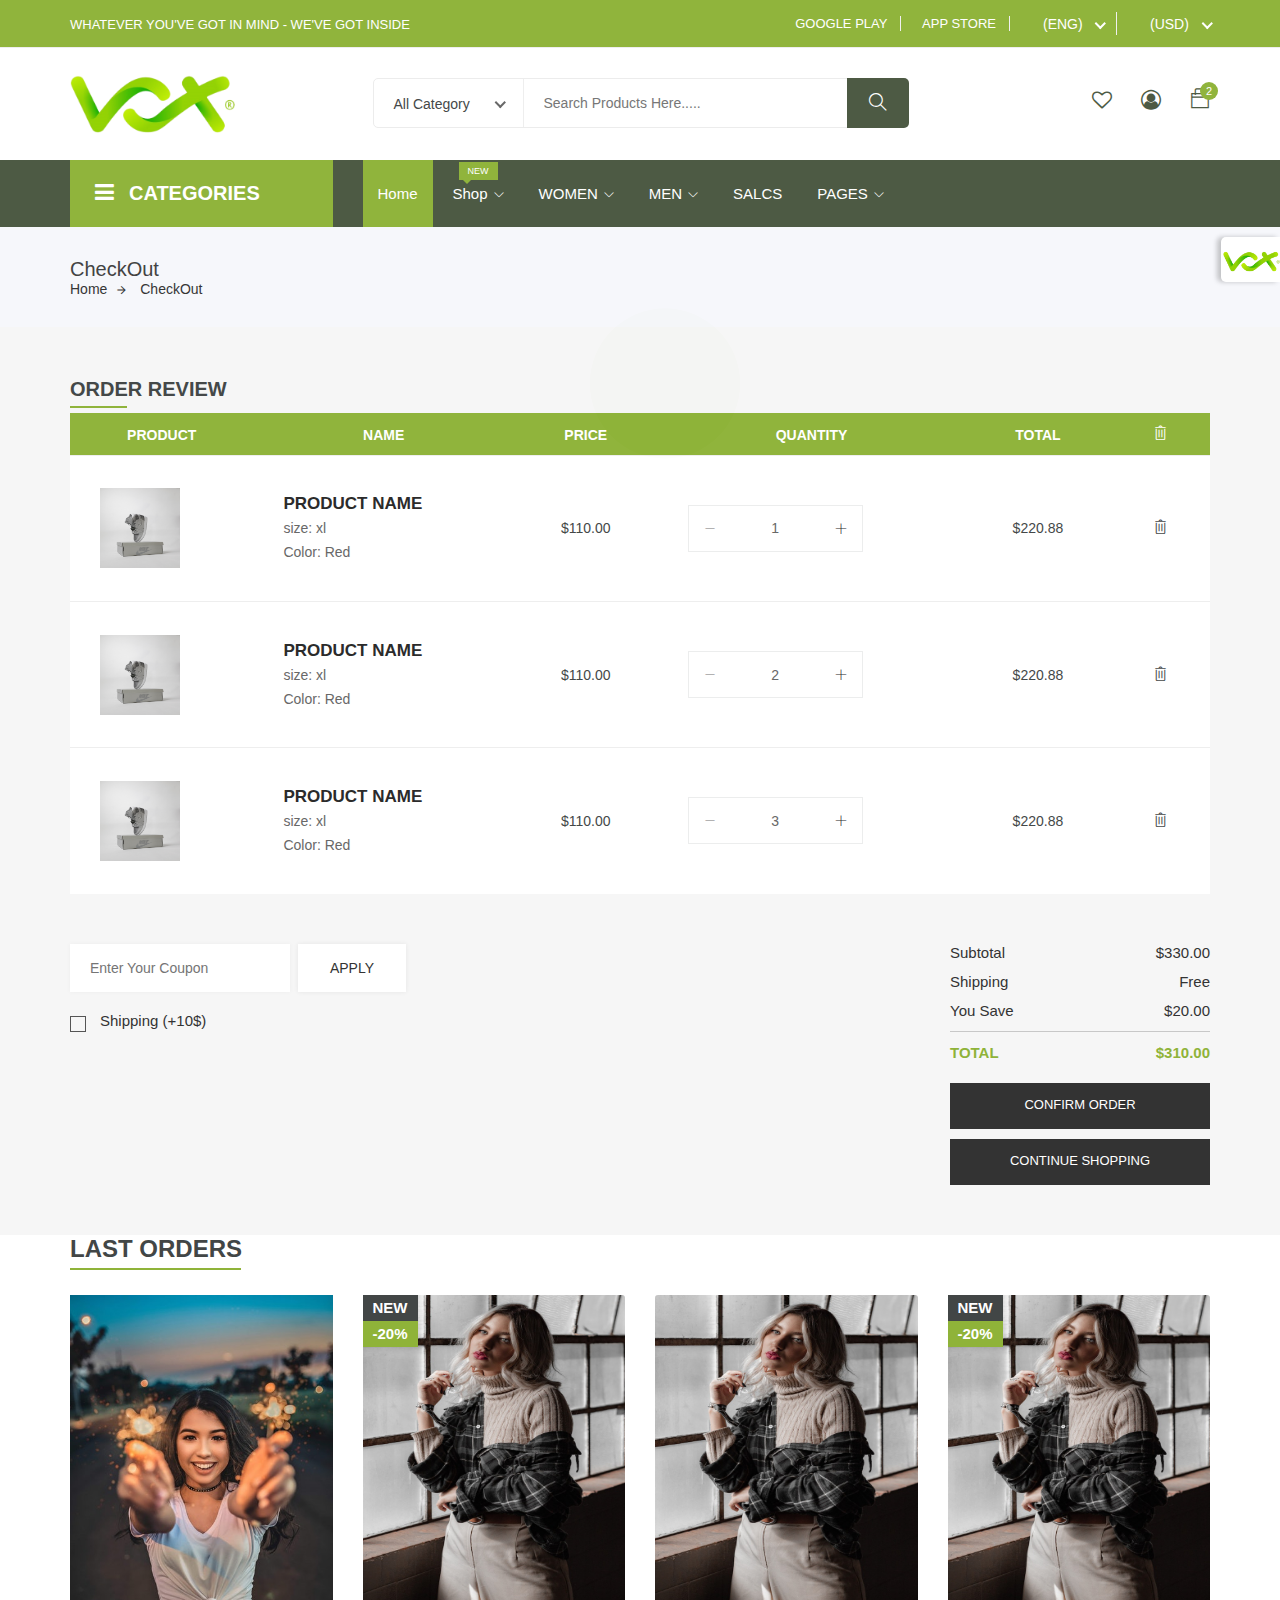
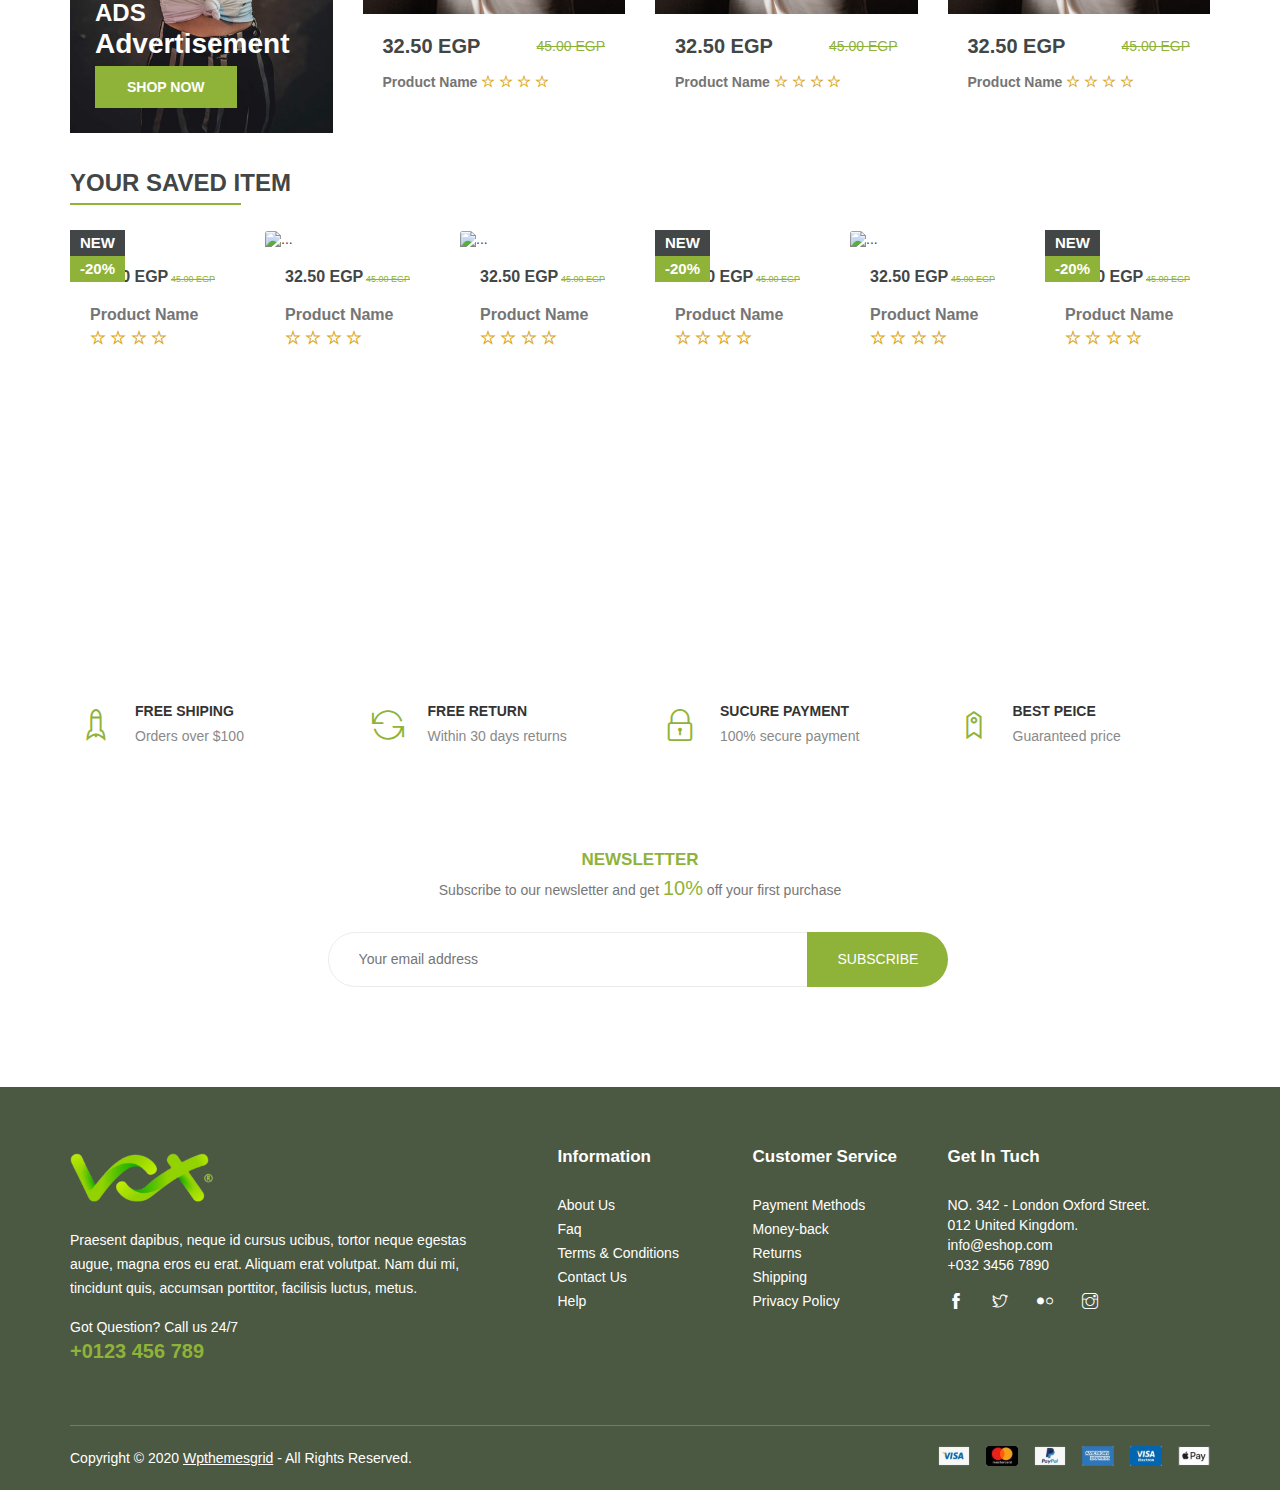
==== CheckOut.html @ 0acbb4d7 "Add files via upload" ====
<!DOCTYPE html>
<html lang="zxx">
  <head>
    <!-- Meta Tag -->
    <meta charset="utf-8" />
    <meta http-equiv="X-UA-Compatible" content="IE=edge" />
    <meta name="copyright" content="" />
    <meta http-equiv="X-UA-Compatible" content="IE=edge" />
    <meta
      name="viewport"
      content="width=device-width, initial-scale=1, shrink-to-fit=no"
    />
    <!-- Title Tag  -->
    <title>VIX.CheckOut</title>
    <!-- Favicon -->
    <link rel="icon" type="image/png" href="images/logo.png" />

    <!-- Bootstrap -->
    <link rel="stylesheet" href="css/bootstrap.css" />
    <!-- Magnific Popup -->
    <!-- <link rel="stylesheet" href="css/magnific-popup.min.css" /> -->
    <!-- Fancybox -->
    <!-- <link rel="stylesheet" href="css/jquery.fancybox.min.css" /> -->

    <!-- Font Awesome -->
    <link rel="stylesheet" href="css/font-awesome.css" />
    <link rel="stylesheet" href="fontawesome/css/all.css" />

    <!-- Themify Icons -->
    <link rel="stylesheet" href="css/themify-icons.css" />
    <!-- Nice Select CSS -->
    <link rel="stylesheet" href="css/niceselect.css" />
    <!-- Animate CSS -->
    <link rel="stylesheet" href="css/animate.css" />
    <!-- Flex Slider CSS -->
    <link rel="stylesheet" href="css/flex-slider.min.css" />
    <!-- Owl Carousel -->
    <link rel="stylesheet" href="css/owl-carousel.css" />
    <!-- Slicknav -->
    <link rel="stylesheet" href="css/slicknav.min.css" />

    <!-- Eshop StyleSheet -->
    <link rel="stylesheet" href="css/reset.css" />
    <link rel="stylesheet" href="style.css" />
    <link rel="stylesheet" href="css/responsive.css" />
  </head>
  <body class="js">
    <!-- Preloader -->
    <div class="preloader">
      <div class="preloader-inner">
        <div class="preloader-icon">
          <span></span>
          <span></span>
        </div>
      </div>
    </div>
    <!-- End Preloader -->

    <!-- Start Nav-Corner -->
    <div class="Nav-Corner active">
      <a class="Nav-Corner-icon"><img src="images/logo.png" alt="" /></a>
      <div class="col-12">
        <span>
          <a href="index.html"><i class="fa-solid fa-house"></i> HOME</a>
        </span>
      </div>
      <div class="col-12">
        <span>
          <a href="item-name.html"><i class="fa-solid fa-shirt"></i> COLTHES</a>
        </span>
      </div>
      <div class="col-12">
        <span>
          <a href="item-name.html"><i class="fa-solid fa-socks"></i> SHOES</a>
        </span>
      </div>
      <div class="col-12">
        <span>
          <a href="item-name.html"><i class="fa-solid fa-gift"></i> GIFTS</a>
        </span>
      </div>
    </div>
    <!-- /End Nav-Corner -->

    <!-- Header -->
    <header class="header shop">
      <!-- Topbar -->
      <div class="topbar">
        <div class="container">
          <div class="row">
            <div class="col-lg-5 col-md-12 col-12">
              <!-- Top Left -->
              <div class="top-left m-0">
                <ul class="list-main">
                  <li>WHATEVER YOU'VE GOT IN MIND - WE'VE GOT INSIDE</li>
                </ul>
              </div>
              <!--/ End Top Left -->
            </div>
            <div class="col-lg-7 col-md-12 col-12">
              <!-- Top Right -->
              <div class="right-content">
                <ul class="list-main">
                  <li>
                    <i class="fa fab fa-google-play" aria-hidden="true"></i>
                    <a href="#">GOOGLE PLAY </a>
                  </li>
                  <li>
                    <i class="fab fa-app-store-ios"></i>
                    <a href="#"> APP STORE</a>
                  </li>

                  <li class="Language">
                    <select
                      class="form-select"
                      aria-label="Default select example"
                    >
                      <option value="1">(ENG)</option>
                      <option value="2">(RU)</option>
                      <option value="3">(FR)</option>
                      <option value="4">(ES)</option>
                    </select>
                  </li>
                  <li>
                    <select name="State" id="State">
                      <option value="USD">(USD)</option>
                      <option value="EUR">(EUR)</option>
                    </select>
                  </li>
                </ul>
              </div>
              <!-- End Top Right -->
            </div>
          </div>
        </div>
      </div>
      <!-- End Topbar -->
      <div class="middle-inner">
        <div class="container">
          <div class="row">
            <div class="col-lg-2 col-md-2 col-12">
              <!-- Logo -->
              <div class="logo">
                <a href="index.html"
                  ><img src="images/logo.png" alt="logo"
                /></a>
              </div>
              <!--/ End Logo -->
              <!-- Search Form -->
              <div class="search-top">
                <div class="top-search">
                  <a href="#0"><i class="ti-search"></i></a>
                </div>
                <!-- Search Form -->
                <div class="search-top">
                  <form class="search-form">
                    <input
                      type="text"
                      placeholder="Search here..."
                      name="search"
                    />
                    <button value="search" type="submit">
                      <i class="ti-search"></i>
                    </button>
                  </form>
                </div>
                <!--/ End Search Form -->
              </div>
              <!--/ End Search Form -->
              <div class="mobile-nav"></div>
            </div>
            <div class="col-lg-8 col-md-7 col-12">
              <div class="search-bar-top">
                <div class="search-bar">
                  <select>
                    <option selected="selected">All Category</option>
                    <option>Product</option>
                    <option>Supplier</option>
                  </select>
                  <form>
                    <input
                      name="search"
                      placeholder="Search Products Here....."
                      type="search"
                    />
                    <button class="btnn"><i class="ti-search"></i></button>
                  </form>
                </div>
              </div>
            </div>
            <div class="col-lg-2 col-md-3 col-12">
              <div class="right-bar">
                <!-- Search Form -->
                <div class="sinlge-bar sinlge-bar1">
                  <a href="#" class="single-icon"
                    ><i class="fa fa-heart-o" aria-hidden="true"></i
                  ></a>

                  <div class="shopping-item">
                    <div class="dropdown-cart-header">
                      <a href="#"> cart</a>
                    </div>
                  </div>
                </div>
                <div class="sinlge-bar sinlge-bar2">
                  <a href="login.html" class="single-icon"
                    ><i class="fa fa-user-circle-o" aria-hidden="true"></i
                  ></a>
                  <div class="shopping-item">
                    <div class="dropdown-cart-header">
                      <a href="#"> Login</a>
                    </div>
                  </div>
                </div>
                <div class="sinlge-bar shopping">
                  <a href="#" class="single-icon"
                    ><i class="ti-bag"></i>
                    <span class="total-count">2</span></a
                  >
                  <!-- Shopping Item -->
                  <div class="shopping-item">
                    <div class="dropdown-cart-header">
                      <span>2 Items</span>
                      <a href="#">View Cart</a>
                    </div>
                    <ul class="shopping-list">
                      <li>
                        <a href="#" class="remove" title="Remove this item"
                          ><i class="fa fa-remove"></i
                        ></a>
                        <a class="cart-img" href="#"
                          ><img src="images/products/women-1.jpg" alt="#"
                        /></a>
                        <h4><a href="#">Woman Ring</a></h4>
                        <p class="quantity">
                          1x - <span class="amount">$99.00</span>
                        </p>
                      </li>
                      <li>
                        <a href="#" class="remove" title="Remove this item"
                          ><i class="fa fa-remove"></i
                        ></a>
                        <a class="cart-img" href="#"
                          ><img src="images/products/women-3.jpg" alt="#"
                        /></a>
                        <h4><a href="#">Woman Necklace</a></h4>
                        <p class="quantity">
                          1x - <span class="amount">$35.00</span>
                        </p>
                      </li>
                    </ul>
                    <div class="bottom">
                      <div class="total">
                        <span>Total</span>
                        <span class="total-amount">$134.00</span>
                      </div>
                      <a href="checkout.html" class="btn animate">Checkout</a>
                    </div>
                  </div>
                  <!--/ End Shopping Item -->
                </div>
              </div>
            </div>
          </div>
        </div>
      </div>
      <!-- Header Inner -->

      <div class="header-inner">
        <div class="container">
          <div class="cat-nav-head">
            <div class="row">
              <div class="col-lg-3">
                <div class="all-category">
                  <h3 class="cat-heading">
                    <i class="fa fa-bars" aria-hidden="true"></i>CATEGORIES
                  </h3>
                  <ul class="main-category">
                    <!-- sub-category -->
                    <li>
                      <a href="#"
                        >WOMEN'S CLOTHING
                        <i class="fa fa-angle-right" aria-hidden="true"></i
                      ></a>
                      <ul class="sub-category">
                        <div class="row p-0 m-0">
                          <div class="col-sm-4 align-items-center">
                            <h6>CATEGORIES</h6>

                            <a href="#"
                              >WOMEN'S COLTHING
                              <i
                                class="fa fa-angle-right"
                                aria-hidden="true"
                              ></i>
                            </a>

                            <a href="#"
                              ><i
                                class="fa fa-angle-right"
                                aria-hidden="true"
                              ></i
                              >MEN'S COLTHING</a
                            >

                            <a href="#"
                              ><i
                                class="fa fa-angle-right"
                                aria-hidden="true"
                              ></i
                              >PHONES & ACCESSORIES</a
                            >

                            <a href="#"
                              ><i
                                class="fa fa-angle-right"
                                aria-hidden="true"
                              ></i
                              >JEWELRY & WATCHES</a
                            >

                            <a href="#"
                              ><i
                                class="fa fa-angle-right"
                                aria-hidden="true"
                              ></i
                              >BAGS & SHOES</a
                            >
                          </div>

                          <div class="col-sm-4">
                            <h6>CATEGORIES</h6>

                            <a href="#"
                              ><i
                                class="fa fa-angle-right"
                                aria-hidden="true"
                              ></i
                              >WOMEN'S COLTHING</a
                            >

                            <a href="#"
                              ><i
                                class="fa fa-angle-right"
                                aria-hidden="true"
                              ></i
                              >MEN'S COLTHING</a
                            >

                            <a href="#"
                              ><i
                                class="fa fa-angle-right"
                                aria-hidden="true"
                              ></i
                              >PHONES & ACCESSORIES</a
                            >

                            <a href="#"
                              ><i
                                class="fa fa-angle-right"
                                aria-hidden="true"
                              ></i
                              >JEWELRY & WATCHES</a
                            >

                            <a href="#"
                              ><i
                                class="fa fa-angle-right"
                                aria-hidden="true"
                              ></i
                              >BAGS & SHOES</a
                            >
                          </div>

                          <div class="col-sm-4">
                            <h6>CATEGORIES</h6>

                            <a href="#"
                              ><i
                                class="fa fa-angle-right"
                                aria-hidden="true"
                              ></i
                              >WOMEN'S COLTHING</a
                            >

                            <a href="#"
                              ><i
                                class="fa fa-angle-right"
                                aria-hidden="true"
                              ></i
                              >MEN'S COLTHING</a
                            >

                            <a href="#"
                              ><i
                                class="fa fa-angle-right"
                                aria-hidden="true"
                              ></i
                              >PHONES & ACCESSORIES</a
                            >

                            <a href="#"
                              ><i
                                class="fa fa-angle-right"
                                aria-hidden="true"
                              ></i
                              >JEWELRY & WATCHES</a
                            >

                            <a href="#"
                              ><i
                                class="fa fa-angle-right"
                                aria-hidden="true"
                              ></i
                              >BAGS & SHOES</a
                            >
                          </div>
                        </div>

                        <div class="row p-0 m-0">
                          <div class="col-sm-12 pb-2">
                            <hr />
                            <div class="img">
                              <img
                                src="images/banner05.jpg"
                                alt=""
                                style="width: 100%"
                              />
                              <div>
                                <h3 class="pt-5">NEW COLLECTION</h3>
                                <p>HOTDEAL</p>
                              </div>
                            </div>
                          </div>
                        </div>
                      </ul>
                    </li>

                    <li><a href="#">MEN'S CLOTHING</a></li>
                    <!-- sub-PHONES -->
                    <li>
                      <a href="#"
                        >PHONES & ACCESSORIES
                        <i class="fa fa-angle-right" aria-hidden="true"></i
                      ></a>
                      <ul class="sub-PHONES">
                        <div class="row p-0 pt-3 m-0">
                          <div class="col-sm-4 align-items-center">
                            <h6>CATEGORIES</h6>

                            <a href="#"
                              ><i
                                class="fa fa-angle-right"
                                aria-hidden="true"
                              ></i
                              >WOMEN'S COLTHING</a
                            >

                            <a href="#"
                              ><i
                                class="fa fa-angle-right"
                                aria-hidden="true"
                              ></i
                              >MEN'S COLTHING</a
                            >

                            <a href="#"
                              ><i
                                class="fa fa-angle-right"
                                aria-hidden="true"
                              ></i
                              >PHONES & ACCESSORIES</a
                            >

                            <a href="#"
                              ><i
                                class="fa fa-angle-right"
                                aria-hidden="true"
                              ></i
                              >JEWELRY & WATCHES</a
                            >

                            <a href="#"
                              ><i
                                class="fa fa-angle-right"
                                aria-hidden="true"
                              ></i
                              >BAGS & SHOES</a
                            >
                            <hr />
                          </div>

                          <div class="col-sm-4">
                            <h6>CATEGORIES</h6>

                            <a href="#"
                              ><i
                                class="fa fa-angle-right"
                                aria-hidden="true"
                              ></i
                              >WOMEN'S COLTHING</a
                            >

                            <a href="#"
                              ><i
                                class="fa fa-angle-right"
                                aria-hidden="true"
                              ></i
                              >MEN'S COLTHING</a
                            >

                            <a href="#"
                              ><i
                                class="fa fa-angle-right"
                                aria-hidden="true"
                              ></i
                              >PHONES & ACCESSORIES</a
                            >

                            <a href="#"
                              ><i
                                class="fa fa-angle-right"
                                aria-hidden="true"
                              ></i
                              >JEWELRY & WATCHES</a
                            >

                            <a href="#"
                              ><i
                                class="fa fa-angle-right"
                                aria-hidden="true"
                              ></i
                              >BAGS & SHOES</a
                            >
                            <hr />
                          </div>

                          <!-- img -->
                          <div class="col-sm-4">
                            <div class="img">
                              <img src="images/banner04.jpg" alt="" />
                              <div class="text-img mb-4">
                                <h3>NEW</h3>
                                <h3>COLTHING</h3>
                              </div>
                            </div>
                          </div>

                          <div class="col-sm-4">
                            <h6>CATEGORIES</h6>

                            <a href="#"
                              ><i
                                class="fa fa-angle-right"
                                aria-hidden="true"
                              ></i
                              >WOMEN'S COLTHING</a
                            >

                            <a href="#"
                              ><i
                                class="fa fa-angle-right"
                                aria-hidden="true"
                              ></i
                              >MEN'S COLTHING</a
                            >

                            <a href="#"
                              ><i
                                class="fa fa-angle-right"
                                aria-hidden="true"
                              ></i
                              >PHONES & ACCESSORIES</a
                            >

                            <a href="#"
                              ><i
                                class="fa fa-angle-right"
                                aria-hidden="true"
                              ></i
                              >JEWELRY & WATCHES</a
                            >

                            <a href="#"
                              ><i
                                class="fa fa-angle-right"
                                aria-hidden="true"
                              ></i
                              >BAGS & SHOES</a
                            >
                          </div>
                          <div class="col-sm-4">
                            <h6>CATEGORIES</h6>

                            <a href="#"
                              ><i
                                class="fa fa-angle-right"
                                aria-hidden="true"
                              ></i
                              >WOMEN'S COLTHING</a
                            >

                            <a href="#"
                              ><i
                                class="fa fa-angle-right"
                                aria-hidden="true"
                              ></i
                              >MEN'S COLTHING</a
                            >

                            <a href="#"
                              ><i
                                class="fa fa-angle-right"
                                aria-hidden="true"
                              ></i
                              >PHONES & ACCESSORIES</a
                            >

                            <a href="#"
                              ><i
                                class="fa fa-angle-right"
                                aria-hidden="true"
                              ></i
                              >JEWELRY & WATCHES</a
                            >

                            <a href="#"
                              ><i
                                class="fa fa-angle-right"
                                aria-hidden="true"
                              ></i
                              >BAGS & SHOES</a
                            >
                          </div>
                        </div>
                      </ul>
                    </li>

                    <li><a href="#">COMPUTER & OFFICE</a></li>
                    <li><a href="#">CONSUMER ELECTRONICS</a></li>

                    <li>
                      <a href="#"
                        >JEWELRY & WATCHES
                        <i class="fa fa-angle-right" aria-hidden="true"></i
                      ></a>
                      <ul class="sub-JEWELRY">
                        <div class="row p-0 pt-3 m-0">
                          <div class="col-sm-4 align-items-center">
                            <h6>CATEGORIES</h6>

                            <a href="#"
                              ><i
                                class="fa fa-angle-right"
                                aria-hidden="true"
                              ></i
                              >WOMEN'S COLTHING</a
                            >

                            <a href="#"
                              ><i
                                class="fa fa-angle-right"
                                aria-hidden="true"
                              ></i
                              >MEN'S COLTHING</a
                            >

                            <a href="#"
                              ><i
                                class="fa fa-angle-right"
                                aria-hidden="true"
                              ></i
                              >PHONES & ACCESSORIES</a
                            >

                            <a href="#"
                              ><i
                                class="fa fa-angle-right"
                                aria-hidden="true"
                              ></i
                              >JEWELRY & WATCHES</a
                            >

                            <a href="#"
                              ><i
                                class="fa fa-angle-right"
                                aria-hidden="true"
                              ></i
                              >BAGS & SHOES</a
                            >
                            <hr />
                          </div>

                          <div class="col-sm-4">
                            <h6>CATEGORIES</h6>

                            <a href="#"
                              ><i
                                class="fa fa-angle-right"
                                aria-hidden="true"
                              ></i
                              >WOMEN'S COLTHING</a
                            >

                            <a href="#"
                              ><i
                                class="fa fa-angle-right"
                                aria-hidden="true"
                              ></i
                              >MEN'S COLTHING</a
                            >

                            <a href="#"
                              ><i
                                class="fa fa-angle-right"
                                aria-hidden="true"
                              ></i
                              >PHONES & ACCESSORIES</a
                            >

                            <a href="#"
                              ><i
                                class="fa fa-angle-right"
                                aria-hidden="true"
                              ></i
                              >JEWELRY & WATCHES</a
                            >

                            <a href="#"
                              ><i
                                class="fa fa-angle-right"
                                aria-hidden="true"
                              ></i
                              >BAGS & SHOES</a
                            >
                            <hr />
                          </div>

                          <div class="col-sm-4 align-items-center">
                            <h6>CATEGORIES</h6>

                            <a href="#"
                              ><i
                                class="fa fa-angle-right"
                                aria-hidden="true"
                              ></i
                              >WOMEN'S COLTHING</a
                            >

                            <a href="#"
                              ><i
                                class="fa fa-angle-right"
                                aria-hidden="true"
                              ></i
                              >MEN'S COLTHING</a
                            >

                            <a href="#"
                              ><i
                                class="fa fa-angle-right"
                                aria-hidden="true"
                              ></i
                              >PHONES & ACCESSORIES</a
                            >

                            <a href="#"
                              ><i
                                class="fa fa-angle-right"
                                aria-hidden="true"
                              ></i
                              >JEWELRY & WATCHES</a
                            >

                            <a href="#"
                              ><i
                                class="fa fa-angle-right"
                                aria-hidden="true"
                              ></i
                              >BAGS & SHOES</a
                            >
                            <hr />
                          </div>

                          <div class="col-sm-4">
                            <h6>CATEGORIES</h6>

                            <a href="#"
                              ><i
                                class="fa fa-angle-right"
                                aria-hidden="true"
                              ></i
                              >WOMEN'S COLTHING</a
                            >

                            <a href="#"
                              ><i
                                class="fa fa-angle-right"
                                aria-hidden="true"
                              ></i
                              >MEN'S COLTHING</a
                            >

                            <a href="#"
                              ><i
                                class="fa fa-angle-right"
                                aria-hidden="true"
                              ></i
                              >PHONES & ACCESSORIES</a
                            >

                            <a href="#"
                              ><i
                                class="fa fa-angle-right"
                                aria-hidden="true"
                              ></i
                              >JEWELRY & WATCHES</a
                            >

                            <a href="#"
                              ><i
                                class="fa fa-angle-right"
                                aria-hidden="true"
                              ></i
                              >BAGS & SHOES</a
                            >
                          </div>

                          <div class="col-sm-4">
                            <h6>CATEGORIES</h6>

                            <a href="#"
                              ><i
                                class="fa fa-angle-right"
                                aria-hidden="true"
                              ></i
                              >WOMEN'S COLTHING</a
                            >

                            <a href="#"
                              ><i
                                class="fa fa-angle-right"
                                aria-hidden="true"
                              ></i
                              >MEN'S COLTHING</a
                            >

                            <a href="#"
                              ><i
                                class="fa fa-angle-right"
                                aria-hidden="true"
                              ></i
                              >PHONES & ACCESSORIES</a
                            >

                            <a href="#"
                              ><i
                                class="fa fa-angle-right"
                                aria-hidden="true"
                              ></i
                              >JEWELRY & WATCHES</a
                            >

                            <a href="#"
                              ><i
                                class="fa fa-angle-right"
                                aria-hidden="true"
                              ></i
                              >BAGS & SHOES</a
                            >
                          </div>

                          <div class="col-sm-4">
                            <h6>CATEGORIES</h6>

                            <a href="#"
                              ><i
                                class="fa fa-angle-right"
                                aria-hidden="true"
                              ></i
                              >WOMEN'S COLTHING</a
                            >

                            <a href="#"
                              ><i
                                class="fa fa-angle-right"
                                aria-hidden="true"
                              ></i
                              >MEN'S COLTHING</a
                            >

                            <a href="#"
                              ><i
                                class="fa fa-angle-right"
                                aria-hidden="true"
                              ></i
                              >PHONES & ACCESSORIES</a
                            >

                            <a href="#"
                              ><i
                                class="fa fa-angle-right"
                                aria-hidden="true"
                              ></i
                              >JEWELRY & WATCHES</a
                            >

                            <a href="#"
                              ><i
                                class="fa fa-angle-right"
                                aria-hidden="true"
                              ></i
                              >BAGS & SHOES</a
                            >
                          </div>
                        </div>
                      </ul>
                    </li>

                    <li><a href="#">BAGS & SHOES</a></li>
                    <li><a href="#">VIEW ALL</a></li>
                  </ul>
                </div>
              </div>
              <div class="col-lg-9 col-12">
                <div class="menu-area">
                  <!-- Main Menu -->
                  <nav class="navbar navbar-expand-lg">
                    <div class="navbar-collapse">
                      <div class="nav-inner">
                        <ul class="nav main-menu menu navbar-nav">
                          <li class="active"><a href="#">Home</a></li>

                          <li>
                            <a href="#"
                              >Shop<i class="ti-angle-down"></i
                              ><span class="new">New</span></a
                            >
                            <ul class="dropdown">
                              <li><a href="cart.html">Cart</a></li>
                              <li><a href="checkout.html">Checkout</a></li>
                            </ul>
                          </li>
                          <li class="WOMEN">
                            <a href="#">WOMEN<i class="ti-angle-down"></i></a>
                            <ul class="dropdown">
                              <div class="row p-3">
                                <div class="col-6 col-md-4">
                                  <h6>CATEGORIES</h6>

                                  <li>
                                    <a href="#"
                                      ><i
                                        class="fa fa-angle-right"
                                        aria-hidden="true"
                                      ></i
                                      >WOMEN'S COLTHING</a
                                    >
                                  </li>

                                  <li>
                                    <a href="#"
                                      ><i
                                        class="fa fa-angle-right"
                                        aria-hidden="true"
                                      ></i
                                      >MEN'S COLTHING</a
                                    >
                                  </li>

                                  <li>
                                    <a href="#"
                                      ><i
                                        class="fa fa-angle-right"
                                        aria-hidden="true"
                                      ></i
                                      >PHONES & ACCESSORIES</a
                                    >
                                  </li>

                                  <li>
                                    <a href="#"
                                      ><i
                                        class="fa fa-angle-right"
                                        aria-hidden="true"
                                      ></i
                                      >JEWELRY & WATCHES</a
                                    >
                                  </li>

                                  <li>
                                    <a href="#"
                                      ><i
                                        class="fa fa-angle-right"
                                        aria-hidden="true"
                                      ></i
                                      >BAGS & SHOES</a
                                    >
                                  </li>
                                </div>

                                <div class="col-6 col-md-4 align-items-center">
                                  <h6>CATEGORIES</h6>

                                  <li>
                                    <a href="#"
                                      ><i
                                        class="fa fa-angle-right"
                                        aria-hidden="true"
                                      ></i
                                      >WOMEN'S COLTHING</a
                                    >
                                  </li>

                                  <li>
                                    <a href="#"
                                      ><i
                                        class="fa fa-angle-right"
                                        aria-hidden="true"
                                      ></i
                                      >MEN'S COLTHING</a
                                    >
                                  </li>

                                  <li>
                                    <a href="#"
                                      ><i
                                        class="fa fa-angle-right"
                                        aria-hidden="true"
                                      ></i
                                      >PHONES & ACCESSORIES</a
                                    >
                                  </li>

                                  <li>
                                    <a href="#"
                                      ><i
                                        class="fa fa-angle-right"
                                        aria-hidden="true"
                                      ></i
                                      >JEWELRY & WATCHES</a
                                    >
                                  </li>

                                  <li>
                                    <a href="#"
                                      ><i
                                        class="fa fa-angle-right"
                                        aria-hidden="true"
                                      ></i
                                      >BAGS & SHOES</a
                                    >
                                  </li>
                                </div>

                                <div class="col-6 col-md-4 align-items-center">
                                  <h6>CATEGORIES</h6>

                                  <li>
                                    <a href="#"
                                      ><i
                                        class="fa fa-angle-right"
                                        aria-hidden="true"
                                      ></i
                                      >WOMEN'S COLTHING</a
                                    >
                                  </li>

                                  <li>
                                    <a href="#"
                                      ><i
                                        class="fa fa-angle-right"
                                        aria-hidden="true"
                                      ></i
                                      >MEN'S COLTHING</a
                                    >
                                  </li>

                                  <li>
                                    <a href="#"
                                      ><i
                                        class="fa fa-angle-right"
                                        aria-hidden="true"
                                      ></i
                                      >PHONES & ACCESSORIES</a
                                    >
                                  </li>

                                  <li>
                                    <a href="#"
                                      ><i
                                        class="fa fa-angle-right"
                                        aria-hidden="true"
                                      ></i
                                      >JEWELRY & WATCHES</a
                                    >
                                  </li>

                                  <li>
                                    <a href="#"
                                      ><i
                                        class="fa fa-angle-right"
                                        aria-hidden="true"
                                      ></i
                                      >BAGS & SHOES</a
                                    >
                                  </li>
                                </div>

                                <div class="col-12 align-items-center">
                                  <hr />
                                  <div class="img">
                                    <img
                                      src="images/banner05.jpg"
                                      alt=""
                                      style="width: 100%"
                                    />
                                    <div>
                                      <h3 class="pt-5">NEW COLLECTION</h3>
                                      <p>HOTDEAL</p>
                                    </div>
                                  </div>
                                </div>
                              </div>
                            </ul>
                          </li>
                          <li class="MEN">
                            <a href="#">MEN<i class="ti-angle-down"></i></a>
                            <ul class="dropdown">
                              <!-- row-img -->
                              <div class="row p-3">
                                <div class="col-6 col-lg-3">
                                  <div class="img1">
                                    <img
                                      src="images/banner06.jpg"
                                      style="width: 100%"
                                      alt=""
                                    />
                                    <div style="position: absolute">
                                      <h3>WOMEN'S</h3>
                                    </div>
                                  </div>
                                  <hr />
                                </div>

                                <div class="col-6 col-lg-3">
                                  <div class="img1">
                                    <img
                                      src="images/banner07.jpg"
                                      style="width: 100%"
                                      alt=""
                                    />
                                    <div style="position: absolute">
                                      <h3>WOMEN'S</h3>
                                    </div>
                                  </div>
                                  <hr />
                                </div>

                                <div class="col-6 col-lg-3">
                                  <div class="img1">
                                    <img
                                      src="images/banner08.jpg"
                                      style="width: 100%"
                                      alt=""
                                    />
                                    <div style="position: absolute">
                                      <h3>WOMEN'S</h3>
                                    </div>
                                  </div>
                                  <hr />
                                </div>

                                <div class="col-6 col-lg-3">
                                  <div class="img1">
                                    <img
                                      src="images/banner09.jpg"
                                      style="width: 100%"
                                      alt=""
                                    />
                                    <div style="position: absolute">
                                      <h3>WOMEN'S</h3>
                                    </div>
                                  </div>
                                  <hr />
                                </div>
                              </div>
                              <!--  -->
                              <div class="row p-3">
                                <div class="col-6 col-lg-3">
                                  <h6>CATEGORIES</h6>

                                  <li>
                                    <a href="#"
                                      ><i
                                        class="fa fa-angle-right"
                                        aria-hidden="true"
                                      ></i
                                      >WOMEN'S COLTHING</a
                                    >
                                  </li>

                                  <li>
                                    <a href="#"
                                      ><i
                                        class="fa fa-angle-right"
                                        aria-hidden="true"
                                      ></i
                                      >MEN'S COLTHING</a
                                    >
                                  </li>

                                  <li>
                                    <a href="#"
                                      ><i
                                        class="fa fa-angle-right"
                                        aria-hidden="true"
                                      ></i
                                      >PHONES & ACCESSORIES</a
                                    >
                                  </li>

                                  <li>
                                    <a href="#"
                                      ><i
                                        class="fa fa-angle-right"
                                        aria-hidden="true"
                                      ></i
                                      >JEWELRY & WATCHES</a
                                    >
                                  </li>

                                  <li>
                                    <a href="#"
                                      ><i
                                        class="fa fa-angle-right"
                                        aria-hidden="true"
                                      ></i
                                      >BAGS & SHOES</a
                                    >
                                  </li>
                                </div>
                                <div class="col-6 col-lg-3">
                                  <h6>CATEGORIES</h6>

                                  <li>
                                    <a href="#"
                                      ><i
                                        class="fa fa-angle-right"
                                        aria-hidden="true"
                                      ></i
                                      >WOMEN'S COLTHING</a
                                    >
                                  </li>

                                  <li>
                                    <a href="#"
                                      ><i
                                        class="fa fa-angle-right"
                                        aria-hidden="true"
                                      ></i
                                      >MEN'S COLTHING</a
                                    >
                                  </li>

                                  <li>
                                    <a href="#"
                                      ><i
                                        class="fa fa-angle-right"
                                        aria-hidden="true"
                                      ></i
                                      >PHONES & ACCESSORIES</a
                                    >
                                  </li>

                                  <li>
                                    <a href="#"
                                      ><i
                                        class="fa fa-angle-right"
                                        aria-hidden="true"
                                      ></i
                                      >JEWELRY & WATCHES</a
                                    >
                                  </li>

                                  <li>
                                    <a href="#"
                                      ><i
                                        class="fa fa-angle-right"
                                        aria-hidden="true"
                                      ></i
                                      >BAGS & SHOES</a
                                    >
                                  </li>
                                </div>

                                <div class="col-6 col-lg-3">
                                  <h6>CATEGORIES</h6>

                                  <li>
                                    <a href="#"
                                      ><i
                                        class="fa fa-angle-right"
                                        aria-hidden="true"
                                      ></i
                                      >WOMEN'S COLTHING</a
                                    >
                                  </li>

                                  <li>
                                    <a href="#"
                                      ><i
                                        class="fa fa-angle-right"
                                        aria-hidden="true"
                                      ></i
                                      >MEN'S COLTHING</a
                                    >
                                  </li>

                                  <li>
                                    <a href="#"
                                      ><i
                                        class="fa fa-angle-right"
                                        aria-hidden="true"
                                      ></i
                                      >PHONES & ACCESSORIES</a
                                    >
                                  </li>

                                  <li>
                                    <a href="#"
                                      ><i
                                        class="fa fa-angle-right"
                                        aria-hidden="true"
                                      ></i
                                      >JEWELRY & WATCHES</a
                                    >
                                  </li>

                                  <li>
                                    <a href="#"
                                      ><i
                                        class="fa fa-angle-right"
                                        aria-hidden="true"
                                      ></i
                                      >BAGS & SHOES</a
                                    >
                                  </li>
                                </div>

                                <div class="col-6 col-lg-3">
                                  <h6>CATEGORIES</h6>

                                  <li>
                                    <a href="#"
                                      ><i
                                        class="fa fa-angle-right"
                                        aria-hidden="true"
                                      ></i
                                      >WOMEN'S COLTHING</a
                                    >
                                  </li>

                                  <li>
                                    <a href="#"
                                      ><i
                                        class="fa fa-angle-right"
                                        aria-hidden="true"
                                      ></i
                                      >MEN'S COLTHING</a
                                    >
                                  </li>

                                  <li>
                                    <a href="#"
                                      ><i
                                        class="fa fa-angle-right"
                                        aria-hidden="true"
                                      ></i
                                      >PHONES & ACCESSORIES</a
                                    >
                                  </li>

                                  <li>
                                    <a href="#"
                                      ><i
                                        class="fa fa-angle-right"
                                        aria-hidden="true"
                                      ></i
                                      >JEWELRY & WATCHES</a
                                    >
                                  </li>

                                  <li>
                                    <a href="#"
                                      ><i
                                        class="fa fa-angle-right"
                                        aria-hidden="true"
                                      ></i
                                      >BAGS & SHOES</a
                                    >
                                  </li>
                                </div>
                              </div>
                            </ul>
                          </li>
                          <li><a href="#">SALCS</a></li>

                          <li>
                            <a href="#">PAGES<i class="ti-angle-down"></i></a>
                            <ul class="dropdown">
                              <li></li>
                              <li><a href="index.html">HOME</a></li>
                              <li><a href="">PRODUCTS</a></li>
                              <li>
                                <a href="My-account .html">PRODUCT DETAILS</a>
                              </li>
                              <li><a href="checkout.html">CHECKOUT</a></li>
                            </ul>
                          </li>
                        </ul>
                      </div>
                    </div>
                  </nav>
                  <!--/ End Main Menu -->
                </div>
              </div>
            </div>
          </div>
        </div>
      </div>
      <!--/ End Header Inner -->
    </header>
    <!--/ End Header -->

    <!-- Breadcrumbs -->
    <div class="breadcrumbs">
      <div class="container">
        <div class="row">
          <div class="col-12">
            <div class="bread-inner">
              <ul class="bread-list">
                <h2>CheckOut</h2>
                <li>
                  <a href="index1.html">Home<i class="ti-arrow-right"></i></a>
                </li>
                <li class="active"><a href="blog-single.html">CheckOut</a></li>
              </ul>
            </div>
          </div>
        </div>
      </div>
    </div>
    <!-- End Breadcrumbs -->

    <!-- Shopping Cart -->
    <div class="shopping-cart section">
      <div class="container">
        <h5 class="title">ORDER REVIEW</h5>
        <hr class="hr-title" />
        <div class="row">
          <div class="col-12">
            <!-- Shopping Summery -->
            <table class="table shopping-summery">
              <thead>
                <tr class="main-hading">
                  <th>PRODUCT</th>
                  <th>NAME</th>
                  <th class="text-center">PRICE</th>
                  <th class="text-center">QUANTITY</th>
                  <th class="text-center">TOTAL</th>
                  <th class="text-center">
                    <i class="ti-trash remove-icon"></i>
                  </th>
                </tr>
              </thead>
              <tbody class="cart-content">
                <tr class="cart-box">
                  <td class="image" data-title="No">
                    <img src="images/item-name/pexels-ox.jpg" alt="#" />
                  </td>
                  <td class="product-des" data-title="Description">
                    <p class="product-name"><a href="#">PRODUCT NAME</a></p>
                    <p class="product-des">size: xl</p>
                    <p class="product-des">Color: Red</p>
                  </td>
                  <td class="price" data-title="Price">
                    <span>$110.00 </span>
                  </td>
                  <td class="qty" data-title="Qty">
                    <!-- Input Order -->
                    <div class="input-group">
                      <div class="button minus">
                        <button
                          type="button"
                          class="btn btn-primary btn-number"
                          disabled="disabled"
                          data-type="minus"
                          data-field="quant[1]"
                        >
                          <i class="ti-minus"></i>
                        </button>
                      </div>
                      <input
                        type="text"
                        name="quant[1]"
                        class="input-number"
                        data-min="1"
                        data-max="100"
                        value="1"
                      />
                      <div class="button plus">
                        <button
                          type="button"
                          class="btn btn-primary btn-number"
                          data-type="plus"
                          data-field="quant[1]"
                        >
                          <i class="ti-plus"></i>
                        </button>
                      </div>
                    </div>
                    <!--/ End Input Order -->
                  </td>
                  <td class="total-amount" data-title="Total">
                    <span>$220.88</span>
                  </td>
                  <td class="action" id="remove-icon" data-title="Remove">
                    <a href="#"><i class="ti-trash remove-icon"></i></a>
                  </td>
                </tr>

                <tr>
                  <td class="image" data-title="No">
                    <img src="images/item-name/pexels-ox.jpg" alt="#" />
                  </td>
                  <td class="product-des" data-title="Description">
                    <p class="product-name"><a href="#">PRODUCT NAME</a></p>
                    <p class="product-des">size: xl</p>
                    <p class="product-des">Color: Red</p>
                  </td>
                  <td class="price" data-title="Price">
                    <span>$110.00 </span>
                  </td>
                  <td class="qty" data-title="Qty">
                    <!-- Input Order -->
                    <div class="input-group">
                      <div class="button minus">
                        <button
                          type="button"
                          class="btn btn-primary btn-number"
                          disabled="disabled"
                          data-type="minus"
                          data-field="quant[2]"
                        >
                          <i class="ti-minus"></i>
                        </button>
                      </div>
                      <input
                        type="text"
                        name="quant[2]"
                        class="input-number"
                        data-min="1"
                        data-max="100"
                        value="2"
                      />
                      <div class="button plus">
                        <button
                          type="button"
                          class="btn btn-primary btn-number"
                          data-type="plus"
                          data-field="quant[2]"
                        >
                          <i class="ti-plus"></i>
                        </button>
                      </div>
                    </div>
                    <!--/ End Input Order -->
                  </td>

                  <td class="total-amount" data-title="Total">
                    <span>$220.88</span>
                  </td>
                  <td class="action" id="remove-icon" data-title="Remove">
                    <a href="#"><i class="ti-trash remove-icon"></i></a>
                  </td>
                </tr>

                <tr>
                  <td class="image" data-title="No">
                    <img src="images/item-name/pexels-ox.jpg" alt="#" />
                  </td>
                  <td class="product-des" data-title="Description">
                    <p class="product-name"><a href="#">PRODUCT NAME</a></p>
                    <p class="product-des">size: xl</p>
                    <p class="product-des">Color: Red</p>
                  </td>
                  <td class="price price-alone" data-title="Price">
                    <span>$110.00 </span>
                  </td>
                  <td class="qty" data-title="Qty">
                    <!-- Input Order -->
                    <div class="input-group">
                      <div class="button minus">
                        <button
                          type="button"
                          class="btn btn-primary btn-number"
                          disabled="disabled"
                          data-type="minus"
                          data-field="quant[3]"
                        >
                          <i class="ti-minus"></i>
                        </button>
                      </div>
                      <!-- Input name:quant[3] -->
                      <input
                        type="text"
                        name="quant[3]"
                        class="input-number input-product"
                        data-min="1"
                        data-max="100"
                        value="3"
                      />
                      <div class="button plus">
                        <button
                          type="button"
                          class="btn btn-primary btn-number"
                          data-type="plus"
                          data-field="quant[3]"
                        >
                          <i class="ti-plus"></i>
                        </button>
                      </div>
                    </div>
                    <!--/ End Input Order -->
                  </td>
                  <td class="total-amount Total-Product" data-title="Total">
                    <span>$220.88</span>
                  </td>
                  <td class="action" id="remove-icon" data-title="Remove">
                    <a href="#"><i class="ti-trash remove-icon"></i></a>
                  </td>
                </tr>
              </tbody>
            </table>
            <!--/ End Shopping Summery -->
          </div>
        </div>

        <div class="row">
          <div class="col-12">
            <!-- Total Amount -->
            <div class="total-amount">
              <div class="row">
                <div class="col-lg-8 col-md-5 col-12">
                  <div class="left">
                    <div class="coupon">
                      <form action="#" target="_blank">
                        <input name="Coupon" placeholder="Enter Your Coupon" />
                        <button class="btn">Apply</button>
                      </form>
                    </div>
                    <div class="checkbox">
                      <label class="checkbox-inline" for="2"
                        ><input name="news" id="2" type="checkbox" /> Shipping
                        (+10$)</label
                      >
                    </div>
                  </div>
                </div>
                <div class="col-lg-4 col-md-7 col-12">
                  <div class="right">
                    <ul>
                      <li>Subtotal<span>$330.00</span></li>
                      <li>Shipping<span>Free</span></li>
                      <li>You Save<span>$20.00</span></li>
                      <li class="last" style="color: #8fb339">
                        <b>TOTAL<span>$310.00</span></b>
                      </li>
                    </ul>
                    <div class="button5">
                      <a href="#" class="btn">CONFIRM ORDER</a>
                      <a href="#" class="btn">Continue shopping</a>
                    </div>
                  </div>
                </div>
              </div>
            </div>
            <!--/ End Total Amount -->
          </div>
        </div>
      </div>
    </div>
    <!--/ End Shopping Cart -->

    <!--/ start LAST ORDERS -->
    <div class="container shop-list">
      <h4 class="title">LAST ORDERS</h4>
      <hr class="hr-title" />
      <div class="row LAST-ORDERS">
        <!-- list-content -->
        <div class="col-lg-3 col-md-6 col-sm-6">
          <div class="card list-content" style="height: auto">
            <img
              src="images/new-collection/coll-banner.jpg "
              alt=""
              style="height: auto"
            />
            <div class="text">
              <h4>ADS</h4>
              <h3>Advertisement</h3>
              <a href="" class="btn"> SHOP NOW</a>
            </div>
          </div>
        </div>
        <!-- list-content -->

        <!-- list-content -->
        <div class="col-lg-3 col-md-6 col-sm-6">
          <div class="card list-content">
            <div class="banner">
              <h6 style="background-color: #424646">NEW</h6>
              <h6 style="background-color: #8fb339">-20%</h6>
            </div>
            <div class="product-img overlay">
              <img
                src="images/new-collection/pexels-luiz.jpg"
                class="card-img-top"
                alt="..."
              />

              <a href="#" class="btn">Go To Shop</a>
            </div>

            <div class="card-body">
              <div class="card-title">
                <h5 class="">32.50 EGP</h5>
                <p class="gnral"><del>45.00 EGP</del></p>
              </div>
              <p class="card-text">
                <b> Product Name</b>
                <i class="ti-star gold"></i>
                <i class="ti-star gold"></i>
                <i class="ti-star gold"></i>
                <i class="ti-star gold"></i>
              </p>
              <div class="footer-card">
                <a href=""><i class="fa-solid fa-share-nodes"></i></a>
                <a href=""><i class="fa-solid fa-heart"></i></a>
                <a href="#" class="btn"
                  ><i class="fa-solid fa-cart-shopping"></i> ADD To Cart
                </a>
              </div>
            </div>
          </div>
        </div>
        <!-- end list-content -->

        <!-- list-content -->
        <div class="col-lg-3 col-md-6 col-sm-6">
          <div class="card list-content">
            <div class="product-img overlay">
              <img
                src="images/new-collection/pexels-luiz.jpg"
                class="card-img-top"
                alt="..."
              />

              <a href="#" class="btn">Go To Shop</a>
            </div>

            <div class="card-body">
              <div class="card-title">
                <h5 class="">32.50 EGP</h5>
                <p class="gnral"><del>45.00 EGP</del></p>
              </div>
              <p class="card-text">
                <b> Product Name</b>
                <i class="ti-star gold"></i>
                <i class="ti-star gold"></i>
                <i class="ti-star gold"></i>
                <i class="ti-star gold"></i>
              </p>
              <div class="footer-card">
                <a href=""><i class="fa-solid fa-share-nodes"></i></a>
                <a href=""><i class="fa-solid fa-heart"></i></a>
                <a href="#" class="btn"
                  ><i class="fa-solid fa-cart-shopping"></i> ADD To Cart
                </a>
              </div>
            </div>
          </div>
        </div>
        <!-- end list-content -->

        <!-- list-content -->
        <div class="col-lg-3 col-md-6 col-sm-6">
          <div class="card list-content">
            <div class="banner">
              <h6 style="background-color: #424646">NEW</h6>
              <h6 style="background-color: #8fb339">-20%</h6>
            </div>
            <div class="product-img overlay">
              <img
                src="images/new-collection/pexels-luiz.jpg"
                class="card-img-top"
                alt="..."
              />

              <a href="#" class="btn">Go To Shop</a>
            </div>

            <div class="card-body">
              <div class="card-title">
                <h5 class="">32.50 EGP</h5>
                <p class="gnral"><del>45.00 EGP</del></p>
              </div>
              <p class="card-text">
                <b> Product Name</b>
                <i class="ti-star gold"></i>
                <i class="ti-star gold"></i>
                <i class="ti-star gold"></i>
                <i class="ti-star gold"></i>
              </p>
              <div class="footer-card">
                <a href=""><i class="fa-solid fa-share-nodes"></i></a>
                <a href=""><i class="fa-solid fa-heart"></i></a>
                <a href="#" class="btn"
                  ><i class="fa-solid fa-cart-shopping"></i> ADD To Cart
                </a>
              </div>
            </div>
          </div>
        </div>
        <!-- end list-content -->
      </div>
    </div>
    <!--/ start LAST ORDERS -->

    <!--/ start SAVED ITEM -->
    <div class="container SAVED-ITEM mt-4">
      <h4 class="title">YOUR SAVED ITEM</h4>
      <hr class="hr-title" />
      <div class="row">
        <!-- list-content -->
        <div class="col-lg-2 col-md-4 col-6">
          <div class="card list-content">
            <div class="banner">
              <h6 style="background-color: #424646">NEW</h6>
              <h6 style="background-color: #8fb339">-20%</h6>
            </div>
            <div class="product-img overlay">
              <img
                src="images/item-name/pexels-talal-hakim-10077898.jpg"
                class="card-img-top"
                alt="..."
              />

              <a href="#" class="btn">VIEW MORE </a>
            </div>

            <div class="card-body">
              <div class="card-title">
                <h6 class="">32.50 EGP</h6>
                <p class="gnral"><del>45.00 EGP</del></p>
              </div>
              <p class="card-text">
                <b> Product Name</b>
                <i class="ti-star gold"></i>
                <i class="ti-star gold"></i>
                <i class="ti-star gold"></i>
                <i class="ti-star gold"></i>
              </p>
              <div class="footer-card">
                <a href=""><i class="fa-solid fa-share-nodes"></i></a>
                <a href=""><i class="fa-solid fa-heart"></i></a>
                <a href="#" class="btn"
                  ><i class="fa-solid fa-cart-shopping"></i>
                </a>
              </div>
            </div>
          </div>
        </div>
        <!-- end list-content -->

        <!-- list-content -->
        <div class="col-lg-2 col-md-4 col-6">
          <div class="card list-content">
            <div class="product-img overlay">
              <img
                src="images/item-name/pexels-talal-hakim-10077898.jpg"
                class="card-img-top"
                alt="..."
              />

              <a href="#" class="btn">VIEW MORE </a>
            </div>

            <div class="card-body">
              <div class="card-title">
                <h6 class="">32.50 EGP</h6>
                <p class="gnral"><del>45.00 EGP</del></p>
              </div>
              <p class="card-text">
                <b> Product Name</b>
                <i class="ti-star gold"></i>
                <i class="ti-star gold"></i>
                <i class="ti-star gold"></i>
                <i class="ti-star gold"></i>
              </p>
              <div class="footer-card">
                <a href=""><i class="fa-solid fa-share-nodes"></i></a>
                <a href=""><i class="fa-solid fa-heart"></i></a>
                <a href="#" class="btn"
                  ><i class="fa-solid fa-cart-shopping"></i>
                </a>
              </div>
            </div>
          </div>
        </div>
        <!-- end list-content -->

        <!-- list-content -->
        <div class="col-lg-2 col-md-4 col-6">
          <div class="card list-content">
            <div class="product-img overlay">
              <img
                src="images/item-name/pexels-talal-hakim-10077898.jpg"
                class="card-img-top"
                alt="..."
              />

              <a href="#" class="btn">VIEW MORE </a>
            </div>

            <div class="card-body">
              <div class="card-title">
                <h6 class="">32.50 EGP</h6>
                <p class="gnral"><del>45.00 EGP</del></p>
              </div>
              <p class="card-text">
                <b> Product Name</b>
                <i class="ti-star gold"></i>
                <i class="ti-star gold"></i>
                <i class="ti-star gold"></i>
                <i class="ti-star gold"></i>
              </p>
              <div class="footer-card">
                <a href=""><i class="fa-solid fa-share-nodes"></i></a>
                <a href=""><i class="fa-solid fa-heart"></i></a>
                <a href="#" class="btn"
                  ><i class="fa-solid fa-cart-shopping"></i>
                </a>
              </div>
            </div>
          </div>
        </div>
        <!-- end list-content -->

        <!-- list-content -->
        <div class="col-lg-2 col-md-4 col-6">
          <div class="card list-content">
            <div class="banner">
              <h6 style="background-color: #424646">NEW</h6>
              <h6 style="background-color: #8fb339">-20%</h6>
            </div>
            <div class="product-img overlay">
              <img
                src="images/item-name/pexels-talal-hakim-10077898.jpg"
                class="card-img-top"
                alt="..."
              />

              <a href="#" class="btn">VIEW MORE </a>
            </div>

            <div class="card-body">
              <div class="card-title">
                <h6 class="">32.50 EGP</h6>
                <p class="gnral"><del>45.00 EGP</del></p>
              </div>
              <p class="card-text">
                <b> Product Name</b>
                <i class="ti-star gold"></i>
                <i class="ti-star gold"></i>
                <i class="ti-star gold"></i>
                <i class="ti-star gold"></i>
              </p>
              <div class="footer-card">
                <a href=""><i class="fa-solid fa-share-nodes"></i></a>
                <a href=""><i class="fa-solid fa-heart"></i></a>
                <a href="#" class="btn"
                  ><i class="fa-solid fa-cart-shopping"></i>
                </a>
              </div>
            </div>
          </div>
        </div>
        <!-- end list-content -->

        <!-- list-content -->
        <div class="col-lg-2 col-md-4 col-6">
          <div class="card list-content">
            <div class="product-img overlay">
              <img
                src="images/item-name/pexels-talal-hakim-10077898.jpg"
                class="card-img-top"
                alt="..."
              />

              <a href="#" class="btn">VIEW MORE </a>
            </div>

            <div class="card-body">
              <div class="card-title">
                <h6 class="">32.50 EGP</h6>
                <p class="gnral"><del>45.00 EGP</del></p>
              </div>
              <p class="card-text">
                <b> Product Name</b>
                <i class="ti-star gold"></i>
                <i class="ti-star gold"></i>
                <i class="ti-star gold"></i>
                <i class="ti-star gold"></i>
              </p>
              <div class="footer-card">
                <a href=""><i class="fa-solid fa-share-nodes"></i></a>
                <a href=""><i class="fa-solid fa-heart"></i></a>
                <a href="#" class="btn"
                  ><i class="fa-solid fa-cart-shopping"></i>
                </a>
              </div>
            </div>
          </div>
        </div>
        <!-- end list-content -->

        <!-- list-content -->
        <div class="col-lg-2 col-md-4 col-6">
          <div class="card list-content">
            <div class="banner">
              <h6 style="background-color: #424646">NEW</h6>
              <h6 style="background-color: #8fb339">-20%</h6>
            </div>
            <div class="product-img overlay">
              <img
                src="images/item-name/pexels-talal-hakim-10077898.jpg"
                class="card-img-top"
                alt="..."
              />

              <a href="#" class="btn">VIEW MORE </a>
            </div>

            <div class="card-body">
              <div class="card-title">
                <h6 class="">32.50 EGP</h6>
                <p class="gnral"><del>45.00 EGP</del></p>
              </div>
              <p class="card-text">
                <b> Product Name</b>
                <i class="ti-star gold"></i>
                <i class="ti-star gold"></i>
                <i class="ti-star gold"></i>
                <i class="ti-star gold"></i>
              </p>
              <div class="footer-card">
                <a href=""><i class="fa-solid fa-share-nodes"></i></a>
                <a href=""><i class="fa-solid fa-heart"></i></a>
                <a href="#" class="btn"
                  ><i class="fa-solid fa-cart-shopping"></i>
                </a>
              </div>
            </div>
          </div>
        </div>
        <!-- end list-content -->
      </div>
    </div>
    <!--/ END SAVED ITEM -->

    <!-- Start Shop Services Area  -->
    <section class="shop-services section">
      <div class="container">
        <div class="row">
          <div class="col-lg-3 col-md-6 col-12">
            <!-- Start Single Service -->
            <div class="single-service">
              <i class="ti-rocket"></i>
              <h4>Free shiping</h4>
              <p>Orders over $100</p>
            </div>
            <!-- End Single Service -->
          </div>
          <div class="col-lg-3 col-md-6 col-12">
            <!-- Start Single Service -->
            <div class="single-service">
              <i class="ti-reload"></i>
              <h4>Free Return</h4>
              <p>Within 30 days returns</p>
            </div>
            <!-- End Single Service -->
          </div>
          <div class="col-lg-3 col-md-6 col-12">
            <!-- Start Single Service -->
            <div class="single-service">
              <i class="ti-lock"></i>
              <h4>Sucure Payment</h4>
              <p>100% secure payment</p>
            </div>
            <!-- End Single Service -->
          </div>
          <div class="col-lg-3 col-md-6 col-12">
            <!-- Start Single Service -->
            <div class="single-service">
              <i class="ti-tag"></i>
              <h4>Best Peice</h4>
              <p>Guaranteed price</p>
            </div>
            <!-- End Single Service -->
          </div>
        </div>
      </div>
    </section>
    <!-- End Shop Newsletter -->

    <!-- Start Shop Newsletter  -->
    <section class="shop-newsletter section">
      <div class="container">
        <div class="inner-top">
          <div class="row">
            <div class="col-lg-8 offset-lg-2 col-12">
              <!-- Start Newsletter Inner -->
              <div class="inner">
                <h4>Newsletter</h4>
                <p>
                  Subscribe to our newsletter and get <span>10%</span> off your
                  first purchase
                </p>
                <form
                  action="mail/mail.php"
                  method="get"
                  target="_blank"
                  class="newsletter-inner"
                >
                  <input
                    name="EMAIL"
                    placeholder="Your email address"
                    required=""
                    type="email"
                  />
                  <button class="btn">Subscribe</button>
                </form>
              </div>
              <!-- End Newsletter Inner -->
            </div>
          </div>
        </div>
      </div>
    </section>
    <!-- End Shop Newsletter -->

    <!-- Modal -->
    <div class="modal fade" id="exampleModal" tabindex="-1" role="dialog">
      <div class="modal-dialog" role="document">
        <div class="modal-content">
          <div class="modal-header">
            <button
              type="button"
              class="close"
              data-dismiss="modal"
              aria-label="Close"
            >
              <span class="ti-close" aria-hidden="true"></span>
            </button>
          </div>
          <div class="modal-body">
            <div class="row no-gutters">
              <div class="col-lg-6 col-md-12 col-sm-12 col-xs-12">
                <!-- Product Slider -->
                <div class="product-gallery">
                  <div class="quickview-slider-active">
                    <div class="single-slider">
                      <img src="" alt="#" />
                    </div>
                    <div class="single-slider">
                      <img src="" alt="#" />
                    </div>
                    <div class="single-slider">
                      <img src="" alt="#" />
                    </div>
                    <div class="single-slider">
                      <img src="" alt="#" />
                    </div>
                  </div>
                </div>
                <!-- End Product slider -->
              </div>
              <div class="col-lg-6 col-md-12 col-sm-12 col-xs-12">
                <div class="quickview-content">
                  <h2>Flared Shift Dress</h2>
                  <div class="quickview-ratting-review">
                    <div class="quickview-ratting-wrap">
                      <div class="quickview-ratting">
                        <i class="yellow fa fa-star"></i>
                        <i class="yellow fa fa-star"></i>
                        <i class="yellow fa fa-star"></i>
                        <i class="yellow fa fa-star"></i>
                        <i class="fa fa-star"></i>
                      </div>
                      <a href="#"> (1 customer review)</a>
                    </div>
                    <div class="quickview-stock">
                      <span><i class="fa fa-check-circle-o"></i> in stock</span>
                    </div>
                  </div>
                  <h3>$29.00</h3>
                  <div class="quickview-peragraph">
                    <p>
                      Lorem ipsum dolor sit amet, consectetur adipisicing elit.
                      Mollitia iste laborum ad impedit pariatur esse optio
                      tempora sint ullam autem deleniti nam in quos qui nemo
                      ipsum numquam.
                    </p>
                  </div>
                  <div class="size">
                    <div class="row">
                      <div class="col-lg-6 col-12">
                        <h5 class="title">Size</h5>
                        <select>
                          <option selected="selected">s</option>
                          <option>m</option>
                          <option>l</option>
                          <option>xl</option>
                        </select>
                      </div>
                      <div class="col-lg-6 col-12">
                        <h5 class="title">Color</h5>
                        <select>
                          <option selected="selected">orange</option>
                          <option>purple</option>
                          <option>black</option>
                          <option>pink</option>
                        </select>
                      </div>
                    </div>
                  </div>
                  <div class="quantity">
                    <!-- Input Order -->
                    <div class="input-group">
                      <div class="button minus">
                        <button
                          type="button"
                          class="btn btn-primary btn-number"
                          disabled="disabled"
                          data-type="minus"
                          data-field="quant[1]"
                        >
                          <i class="ti-minus"></i>
                        </button>
                      </div>
                      <input
                        type="text"
                        name="quant[1]"
                        class="input-number"
                        data-min="1"
                        data-max="1000"
                        value="1"
                      />
                      <div class="button plus">
                        <button
                          type="button"
                          class="btn btn-primary btn-number"
                          data-type="plus"
                          data-field="quant[1]"
                        >
                          <i class="ti-plus"></i>
                        </button>
                      </div>
                    </div>
                    <!--/ End Input Order -->
                  </div>
                  <div class="add-to-cart">
                    <a href="#" class="btn">Add to cart</a>
                    <a href="#" class="btn min"><i class="ti-heart"></i></a>
                    <a href="#" class="btn min"
                      ><i class="fa fa-compress"></i
                    ></a>
                  </div>
                  <div class="default-social">
                    <h4 class="share-now">Share:</h4>
                    <ul>
                      <li>
                        <a class="facebook" href="#"
                          ><i class="fa fa-facebook"></i
                        ></a>
                      </li>
                      <li>
                        <a class="twitter" href="#"
                          ><i class="fa fa-twitter"></i
                        ></a>
                      </li>
                      <li>
                        <a class="youtube" href="#"
                          ><i class="fa fa-pinterest-p"></i
                        ></a>
                      </li>
                      <li>
                        <a class="dribbble" href="#"
                          ><i class="fa fa-google-plus"></i
                        ></a>
                      </li>
                    </ul>
                  </div>
                </div>
              </div>
            </div>
          </div>
        </div>
      </div>
    </div>
    <!-- Modal end -->

    <!-- Start Footer Area -->
    <footer class="footer">
      <!-- Footer Top -->
      <div class="footer-top section">
        <div class="container">
          <div class="row">
            <div class="col-lg-5 col-md-6 col-12">
              <!-- Single Widget -->
              <div class="single-footer about">
                <div class="logo">
                  <a href="index.html"><img src="images/logo.png" alt="#" /></a>
                </div>
                <p class="text">
                  Praesent dapibus, neque id cursus ucibus, tortor neque egestas
                  augue, magna eros eu erat. Aliquam erat volutpat. Nam dui mi,
                  tincidunt quis, accumsan porttitor, facilisis luctus, metus.
                </p>
                <p class="call">
                  Got Question? Call us 24/7<span
                    ><a href="tel:123456789">+0123 456 789</a></span
                  >
                </p>
              </div>
              <!-- End Single Widget -->
            </div>
            <div class="col-lg-2 col-md-6 col-12">
              <!-- Single Widget -->
              <div class="single-footer links">
                <h4>Information</h4>
                <ul>
                  <li><a href="#">About Us</a></li>
                  <li><a href="#">Faq</a></li>
                  <li><a href="#">Terms & Conditions</a></li>
                  <li><a href="#">Contact Us</a></li>
                  <li><a href="#">Help</a></li>
                </ul>
              </div>
              <!-- End Single Widget -->
            </div>
            <div class="col-lg-2 col-md-6 col-12">
              <!-- Single Widget -->
              <div class="single-footer links">
                <h4>Customer Service</h4>
                <ul>
                  <li><a href="#">Payment Methods</a></li>
                  <li><a href="#">Money-back</a></li>
                  <li><a href="#">Returns</a></li>
                  <li><a href="#">Shipping</a></li>
                  <li><a href="#">Privacy Policy</a></li>
                </ul>
              </div>
              <!-- End Single Widget -->
            </div>
            <div class="col-lg-3 col-md-6 col-12">
              <!-- Single Widget -->
              <div class="single-footer social">
                <h4>Get In Tuch</h4>
                <!-- Single Widget -->
                <div class="contact">
                  <ul>
                    <li>NO. 342 - London Oxford Street.</li>
                    <li>012 United Kingdom.</li>
                    <li>info@eshop.com</li>
                    <li>+032 3456 7890</li>
                  </ul>
                </div>
                <!-- End Single Widget -->
                <ul>
                  <li>
                    <a href="#"><i class="ti-facebook"></i></a>
                  </li>
                  <li>
                    <a href="#"><i class="ti-twitter"></i></a>
                  </li>
                  <li>
                    <a href="#"><i class="ti-flickr"></i></a>
                  </li>
                  <li>
                    <a href="#"><i class="ti-instagram"></i></a>
                  </li>
                </ul>
              </div>
              <!-- End Single Widget -->
            </div>
          </div>
        </div>
      </div>
      <!-- End Footer Top -->
      <div class="copyright">
        <div class="container">
          <div class="inner">
            <div class="row">
              <div class="col-lg-6 col-12">
                <div class="left">
                  <p>
                    Copyright © 2020
                    <a href="http://www.wpthemesgrid.com" target="_blank"
                      >Wpthemesgrid</a
                    >
                    - All Rights Reserved.
                  </p>
                </div>
              </div>
              <div class="col-lg-6 col-12">
                <div class="right">
                  <img src="images/payments.png" alt="#" />
                </div>
              </div>
            </div>
          </div>
        </div>
      </div>
    </footer>
    <!-- /End Footer Area -->

    <!-- Jquery -->
    <script src="js/jquery.min.js"></script>
    <script src="js/jquery-migrate-3.0.0.js"></script>
    <script src="js/jquery-ui.min.js"></script>
    <!-- Popper JS -->
    <script src="js/popper.min.js"></script>
    <!-- Bootstrap JS -->
    <script src="js/bootstrap.min.js"></script>

    <!-- Slicknav JS -->
    <script src="js/slicknav.min.js"></script>
    <!-- Magnific Popup JS -->
    <script src="js/magnific-popup.js"></script>
    <!-- ScrollUp JS -->
    <script src="js/scrollup.js"></script>
    <!-- Countdown JS -->
    <script src="js/finalcountdown.min.js"></script>
    <!-- Owl Carousel JS -->
    <script src="js/owl-carousel.js"></script>
    <!-- Nice Select log JS -->
    <script src="js/nicesellect.js"></script>

    <!-- Fancybox JS -->
    <!-- <script src="js/facnybox.min.js"></script> -->

    <!-- Waypoints JS -->
    <!-- <script src="js/waypoints.min.js"></script> -->

    <!-- Onepage Nav JS -->
    <!-- <script src="js/onepage-nav.min.js"></script> -->

    <!-- Ytplayer JS -->
    <!-- <script src="js/ytplayer.min.js"></script> -->
    <!-- Flex Slider JS -->
    <!-- <script src="js/flex-slider.js"></script> -->

    <!-- Easing JS -->
    <script src="js/easing.js"></script>
    <!-- Active JS -->
    <script src="js/active.js"></script>
  </body>
</html>
---- css/themify-icons.css ----
@font-face {
	font-family: 'themify';
	src:url('../fonts/themify.eot');
	src:url('../fonts/themify.eot?#iefix') format('embedded-opentype'),
		url('../fonts/themify.woff') format('woff'),
		url('../fonts/themify.ttf') format('truetype'),
		url('../fonts/themify.svg') format('svg');
	font-weight: normal;
	font-style: normal;
}

[class^="ti-"], [class*=" ti-"] {
	font-family: 'themify';
	speak: none;
	font-style: normal;
	font-weight: normal;
	font-variant: normal;
	text-transform: none;
	line-height: 1;

	/* Better Font Rendering =========== */
	-webkit-font-smoothing: antialiased;
	-moz-osx-font-smoothing: grayscale;
}

.ti-wand:before {
	content: "\e600";
}
.ti-volume:before {
	content: "\e601";
}
.ti-user:before {
	content: "\e602";
}
.ti-unlock:before {
	content: "\e603";
}
.ti-unlink:before {
	content: "\e604";
}
.ti-trash:before {
	content: "\e605";
}
.ti-thought:before {
	content: "\e606";
}
.ti-target:before {
	content: "\e607";
}
.ti-tag:before {
	content: "\e608";
}
.ti-tablet:before {
	content: "\e609";
}
.ti-star:before {
	content: "\e60a";
}
.ti-spray:before {
	content: "\e60b";
}
.ti-signal:before {
	content: "\e60c";
}
.ti-shopping-cart:before {
	content: "\e60d";
}
.ti-shopping-cart-full:before {
	content: "\e60e";
}
.ti-settings:before {
	content: "\e60f";
}
.ti-search:before {
	content: "\e610";
}
.ti-zoom-in:before {
	content: "\e611";
}
.ti-zoom-out:before {
	content: "\e612";
}
.ti-cut:before {
	content: "\e613";
}
.ti-ruler:before {
	content: "\e614";
}
.ti-ruler-pencil:before {
	content: "\e615";
}
.ti-ruler-alt:before {
	content: "\e616";
}
.ti-bookmark:before {
	content: "\e617";
}
.ti-bookmark-alt:before {
	content: "\e618";
}
.ti-reload:before {
	content: "\e619";
}
.ti-plus:before {
	content: "\e61a";
}
.ti-pin:before {
	content: "\e61b";
}
.ti-pencil:before {
	content: "\e61c";
}
.ti-pencil-alt:before {
	content: "\e61d";
}
.ti-paint-roller:before {
	content: "\e61e";
}
.ti-paint-bucket:before {
	content: "\e61f";
}
.ti-na:before {
	content: "\e620";
}
.ti-mobile:before {
	content: "\e621";
}
.ti-minus:before {
	content: "\e622";
}
.ti-medall:before {
	content: "\e623";
}
.ti-medall-alt:before {
	content: "\e624";
}
.ti-marker:before {
	content: "\e625";
}
.ti-marker-alt:before {
	content: "\e626";
}
.ti-arrow-up:before {
	content: "\e627";
}
.ti-arrow-right:before {
	content: "\e628";
}
.ti-arrow-left:before {
	content: "\e629";
}
.ti-arrow-down:before {
	content: "\e62a";
}
.ti-lock:before {
	content: "\e62b";
}
.ti-location-arrow:before {
	content: "\e62c";
}
.ti-link:before {
	content: "\e62d";
}
.ti-layout:before {
	content: "\e62e";
}
.ti-layers:before {
	content: "\e62f";
}
.ti-layers-alt:before {
	content: "\e630";
}
.ti-key:before {
	content: "\e631";
}
.ti-import:before {
	content: "\e632";
}
.ti-image:before {
	content: "\e633";
}
.ti-heart:before {
	content: "\e634";
}
.ti-heart-broken:before {
	content: "\e635";
}
.ti-hand-stop:before {
	content: "\e636";
}
.ti-hand-open:before {
	content: "\e637";
}
.ti-hand-drag:before {
	content: "\e638";
}
.ti-folder:before {
	content: "\e639";
}
.ti-flag:before {
	content: "\e63a";
}
.ti-flag-alt:before {
	content: "\e63b";
}
.ti-flag-alt-2:before {
	content: "\e63c";
}
.ti-eye:before {
	content: "\e63d";
}
.ti-export:before {
	content: "\e63e";
}
.ti-exchange-vertical:before {
	content: "\e63f";
}
.ti-desktop:before {
	content: "\e640";
}
.ti-cup:before {
	content: "\e641";
}
.ti-crown:before {
	content: "\e642";
}
.ti-comments:before {
	content: "\e643";
}
.ti-comment:before {
	content: "\e644";
}
.ti-comment-alt:before {
	content: "\e645";
}
.ti-close:before {
	content: "\e646";
}
.ti-clip:before {
	content: "\e647";
}
.ti-angle-up:before {
	content: "\e648";
}
.ti-angle-right:before {
	content: "\e649";
}
.ti-angle-left:before {
	content: "\e64a";
}
.ti-angle-down:before {
	content: "\e64b";
}
.ti-check:before {
	content: "\e64c";
}
.ti-check-box:before {
	content: "\e64d";
}
.ti-camera:before {
	content: "\e64e";
}
.ti-announcement:before {
	content: "\e64f";
}
.ti-brush:before {
	content: "\e650";
}
.ti-briefcase:before {
	content: "\e651";
}
.ti-bolt:before {
	content: "\e652";
}
.ti-bolt-alt:before {
	content: "\e653";
}
.ti-blackboard:before {
	content: "\e654";
}
.ti-bag:before {
	content: "\e655";
}
.ti-move:before {
	content: "\e656";
}
.ti-arrows-vertical:before {
	content: "\e657";
}
.ti-arrows-horizontal:before {
	content: "\e658";
}
.ti-fullscreen:before {
	content: "\e659";
}
.ti-arrow-top-right:before {
	content: "\e65a";
}
.ti-arrow-top-left:before {
	content: "\e65b";
}
.ti-arrow-circle-up:before {
	content: "\e65c";
}
.ti-arrow-circle-right:before {
	content: "\e65d";
}
.ti-arrow-circle-left:before {
	content: "\e65e";
}
.ti-arrow-circle-down:before {
	content: "\e65f";
}
.ti-angle-double-up:before {
	content: "\e660";
}
.ti-angle-double-right:before {
	content: "\e661";
}
.ti-angle-double-left:before {
	content: "\e662";
}
.ti-angle-double-down:before {
	content: "\e663";
}
.ti-zip:before {
	content: "\e664";
}
.ti-world:before {
	content: "\e665";
}
.ti-wheelchair:before {
	content: "\e666";
}
.ti-view-list:before {
	content: "\e667";
}
.ti-view-list-alt:before {
	content: "\e668";
}
.ti-view-grid:before {
	content: "\e669";
}
.ti-uppercase:before {
	content: "\e66a";
}
.ti-upload:before {
	content: "\e66b";
}
.ti-underline:before {
	content: "\e66c";
}
.ti-truck:before {
	content: "\e66d";
}
.ti-timer:before {
	content: "\e66e";
}
.ti-ticket:before {
	content: "\e66f";
}
.ti-thumb-up:before {
	content: "\e670";
}
.ti-thumb-down:before {
	content: "\e671";
}
.ti-text:before {
	content: "\e672";
}
.ti-stats-up:before {
	content: "\e673";
}
.ti-stats-down:before {
	content: "\e674";
}
.ti-split-v:before {
	content: "\e675";
}
.ti-split-h:before {
	content: "\e676";
}
.ti-smallcap:before {
	content: "\e677";
}
.ti-shine:before {
	content: "\e678";
}
.ti-shift-right:before {
	content: "\e679";
}
.ti-shift-left:before {
	content: "\e67a";
}
.ti-shield:before {
	content: "\e67b";
}
.ti-notepad:before {
	content: "\e67c";
}
.ti-server:before {
	content: "\e67d";
}
.ti-quote-right:before {
	content: "\e67e";
}
.ti-quote-left:before {
	content: "\e67f";
}
.ti-pulse:before {
	content: "\e680";
}
.ti-printer:before {
	content: "\e681";
}
.ti-power-off:before {
	content: "\e682";
}
.ti-plug:before {
	content: "\e683";
}
.ti-pie-chart:before {
	content: "\e684";
}
.ti-paragraph:before {
	content: "\e685";
}
.ti-panel:before {
	content: "\e686";
}
.ti-package:before {
	content: "\e687";
}
.ti-music:before {
	content: "\e688";
}
.ti-music-alt:before {
	content: "\e689";
}
.ti-mouse:before {
	content: "\e68a";
}
.ti-mouse-alt:before {
	content: "\e68b";
}
.ti-money:before {
	content: "\e68c";
}
.ti-microphone:before {
	content: "\e68d";
}
.ti-menu:before {
	content: "\e68e";
}
.ti-menu-alt:before {
	content: "\e68f";
}
.ti-map:before {
	content: "\e690";
}
.ti-map-alt:before {
	content: "\e691";
}
.ti-loop:before {
	content: "\e692";
}
.ti-location-pin:before {
	content: "\e693";
}
.ti-list:before {
	content: "\e694";
}
.ti-light-bulb:before {
	content: "\e695";
}
.ti-Italic:before {
	content: "\e696";
}
.ti-info:before {
	content: "\e697";
}
.ti-infinite:before {
	content: "\e698";
}
.ti-id-badge:before {
	content: "\e699";
}
.ti-hummer:before {
	content: "\e69a";
}
.ti-home:before {
	content: "\e69b";
}
.ti-help:before {
	content: "\e69c";
}
.ti-headphone:before {
	content: "\e69d";
}
.ti-harddrives:before {
	content: "\e69e";
}
.ti-harddrive:before {
	content: "\e69f";
}
.ti-gift:before {
	content: "\e6a0";
}
.ti-game:before {
	content: "\e6a1";
}
.ti-filter:before {
	content: "\e6a2";
}
.ti-files:before {
	content: "\e6a3";
}
.ti-file:before {
	content: "\e6a4";
}
.ti-eraser:before {
	content: "\e6a5";
}
.ti-envelope:before {
	content: "\e6a6";
}
.ti-download:before {
	content: "\e6a7";
}
.ti-direction:before {
	content: "\e6a8";
}
.ti-direction-alt:before {
	content: "\e6a9";
}
.ti-dashboard:before {
	content: "\e6aa";
}
.ti-control-stop:before {
	content: "\e6ab";
}
.ti-control-shuffle:before {
	content: "\e6ac";
}
.ti-control-play:before {
	content: "\e6ad";
}
.ti-control-pause:before {
	content: "\e6ae";
}
.ti-control-forward:before {
	content: "\e6af";
}
.ti-control-backward:before {
	content: "\e6b0";
}
.ti-cloud:before {
	content: "\e6b1";
}
.ti-cloud-up:before {
	content: "\e6b2";
}
.ti-cloud-down:before {
	content: "\e6b3";
}
.ti-clipboard:before {
	content: "\e6b4";
}
.ti-car:before {
	content: "\e6b5";
}
.ti-calendar:before {
	content: "\e6b6";
}
.ti-book:before {
	content: "\e6b7";
}
.ti-bell:before {
	content: "\e6b8";
}
.ti-basketball:before {
	content: "\e6b9";
}
.ti-bar-chart:before {
	content: "\e6ba";
}
.ti-bar-chart-alt:before {
	content: "\e6bb";
}
.ti-back-right:before {
	content: "\e6bc";
}
.ti-back-left:before {
	content: "\e6bd";
}
.ti-arrows-corner:before {
	content: "\e6be";
}
.ti-archive:before {
	content: "\e6bf";
}
.ti-anchor:before {
	content: "\e6c0";
}
.ti-align-right:before {
	content: "\e6c1";
}
.ti-align-left:before {
	content: "\e6c2";
}
.ti-align-justify:before {
	content: "\e6c3";
}
.ti-align-center:before {
	content: "\e6c4";
}
.ti-alert:before {
	content: "\e6c5";
}
.ti-alarm-clock:before {
	content: "\e6c6";
}
.ti-agenda:before {
	content: "\e6c7";
}
.ti-write:before {
	content: "\e6c8";
}
.ti-window:before {
	content: "\e6c9";
}
.ti-widgetized:before {
	content: "\e6ca";
}
.ti-widget:before {
	content: "\e6cb";
}
.ti-widget-alt:before {
	content: "\e6cc";
}
.ti-wallet:before {
	content: "\e6cd";
}
.ti-video-clapper:before {
	content: "\e6ce";
}
.ti-video-camera:before {
	content: "\e6cf";
}
.ti-vector:before {
	content: "\e6d0";
}
.ti-themify-logo:before {
	content: "\e6d1";
}
.ti-themify-favicon:before {
	content: "\e6d2";
}
.ti-themify-favicon-alt:before {
	content: "\e6d3";
}
.ti-support:before {
	content: "\e6d4";
}
.ti-stamp:before {
	content: "\e6d5";
}
.ti-split-v-alt:before {
	content: "\e6d6";
}
.ti-slice:before {
	content: "\e6d7";
}
.ti-shortcode:before {
	content: "\e6d8";
}
.ti-shift-right-alt:before {
	content: "\e6d9";
}
.ti-shift-left-alt:before {
	content: "\e6da";
}
.ti-ruler-alt-2:before {
	content: "\e6db";
}
.ti-receipt:before {
	content: "\e6dc";
}
.ti-pin2:before {
	content: "\e6dd";
}
.ti-pin-alt:before {
	content: "\e6de";
}
.ti-pencil-alt2:before {
	content: "\e6df";
}
.ti-palette:before {
	content: "\e6e0";
}
.ti-more:before {
	content: "\e6e1";
}
.ti-more-alt:before {
	content: "\e6e2";
}
.ti-microphone-alt:before {
	content: "\e6e3";
}
.ti-magnet:before {
	content: "\e6e4";
}
.ti-line-double:before {
	content: "\e6e5";
}
.ti-line-dotted:before {
	content: "\e6e6";
}
.ti-line-dashed:before {
	content: "\e6e7";
}
.ti-layout-width-full:before {
	content: "\e6e8";
}
.ti-layout-width-default:before {
	content: "\e6e9";
}
.ti-layout-width-default-alt:before {
	content: "\e6ea";
}
.ti-layout-tab:before {
	content: "\e6eb";
}
.ti-layout-tab-window:before {
	content: "\e6ec";
}
.ti-layout-tab-v:before {
	content: "\e6ed";
}
.ti-layout-tab-min:before {
	content: "\e6ee";
}
.ti-layout-slider:before {
	content: "\e6ef";
}
.ti-layout-slider-alt:before {
	content: "\e6f0";
}
.ti-layout-sidebar-right:before {
	content: "\e6f1";
}
.ti-layout-sidebar-none:before {
	content: "\e6f2";
}
.ti-layout-sidebar-left:before {
	content: "\e6f3";
}
.ti-layout-placeholder:before {
	content: "\e6f4";
}
.ti-layout-menu:before {
	content: "\e6f5";
}
.ti-layout-menu-v:before {
	content: "\e6f6";
}
.ti-layout-menu-separated:before {
	content: "\e6f7";
}
.ti-layout-menu-full:before {
	content: "\e6f8";
}
.ti-layout-media-right-alt:before {
	content: "\e6f9";
}
.ti-layout-media-right:before {
	content: "\e6fa";
}
.ti-layout-media-overlay:before {
	content: "\e6fb";
}
.ti-layout-media-overlay-alt:before {
	content: "\e6fc";
}
.ti-layout-media-overlay-alt-2:before {
	content: "\e6fd";
}
.ti-layout-media-left-alt:before {
	content: "\e6fe";
}
.ti-layout-media-left:before {
	content: "\e6ff";
}
.ti-layout-media-center-alt:before {
	content: "\e700";
}
.ti-layout-media-center:before {
	content: "\e701";
}
.ti-layout-list-thumb:before {
	content: "\e702";
}
.ti-layout-list-thumb-alt:before {
	content: "\e703";
}
.ti-layout-list-post:before {
	content: "\e704";
}
.ti-layout-list-large-image:before {
	content: "\e705";
}
.ti-layout-line-solid:before {
	content: "\e706";
}
.ti-layout-grid4:before {
	content: "\e707";
}
.ti-layout-grid3:before {
	content: "\e708";
}
.ti-layout-grid2:before {
	content: "\e709";
}
.ti-layout-grid2-thumb:before {
	content: "\e70a";
}
.ti-layout-cta-right:before {
	content: "\e70b";
}
.ti-layout-cta-left:before {
	content: "\e70c";
}
.ti-layout-cta-center:before {
	content: "\e70d";
}
.ti-layout-cta-btn-right:before {
	content: "\e70e";
}
.ti-layout-cta-btn-left:before {
	content: "\e70f";
}
.ti-layout-column4:before {
	content: "\e710";
}
.ti-layout-column3:before {
	content: "\e711";
}
.ti-layout-column2:before {
	content: "\e712";
}
.ti-layout-accordion-separated:before {
	content: "\e713";
}
.ti-layout-accordion-merged:before {
	content: "\e714";
}
.ti-layout-accordion-list:before {
	content: "\e715";
}
.ti-ink-pen:before {
	content: "\e716";
}
.ti-info-alt:before {
	content: "\e717";
}
.ti-help-alt:before {
	content: "\e718";
}
.ti-headphone-alt:before {
	content: "\e719";
}
.ti-hand-point-up:before {
	content: "\e71a";
}
.ti-hand-point-right:before {
	content: "\e71b";
}
.ti-hand-point-left:before {
	content: "\e71c";
}
.ti-hand-point-down:before {
	content: "\e71d";
}
.ti-gallery:before {
	content: "\e71e";
}
.ti-face-smile:before {
	content: "\e71f";
}
.ti-face-sad:before {
	content: "\e720";
}
.ti-credit-card:before {
	content: "\e721";
}
.ti-control-skip-forward:before {
	content: "\e722";
}
.ti-control-skip-backward:before {
	content: "\e723";
}
.ti-control-record:before {
	content: "\e724";
}
.ti-control-eject:before {
	content: "\e725";
}
.ti-comments-smiley:before {
	content: "\e726";
}
.ti-brush-alt:before {
	content: "\e727";
}
.ti-youtube:before {
	content: "\e728";
}
.ti-vimeo:before {
	content: "\e729";
}
.ti-twitter:before {
	content: "\e72a";
}
.ti-time:before {
	content: "\e72b";
}
.ti-tumblr:before {
	content: "\e72c";
}
.ti-skype:before {
	content: "\e72d";
}
.ti-share:before {
	content: "\e72e";
}
.ti-share-alt:before {
	content: "\e72f";
}
.ti-rocket:before {
	content: "\e730";
}
.ti-pinterest:before {
	content: "\e731";
}
.ti-new-window:before {
	content: "\e732";
}
.ti-microsoft:before {
	content: "\e733";
}
.ti-list-ol:before {
	content: "\e734";
}
.ti-linkedin:before {
	content: "\e735";
}
.ti-layout-sidebar-2:before {
	content: "\e736";
}
.ti-layout-grid4-alt:before {
	content: "\e737";
}
.ti-layout-grid3-alt:before {
	content: "\e738";
}
.ti-layout-grid2-alt:before {
	content: "\e739";
}
.ti-layout-column4-alt:before {
	content: "\e73a";
}
.ti-layout-column3-alt:before {
	content: "\e73b";
}
.ti-layout-column2-alt:before {
	content: "\e73c";
}
.ti-instagram:before {
	content: "\e73d";
}
.ti-google:before {
	content: "\e73e";
}
.ti-github:before {
	content: "\e73f";
}
.ti-flickr:before {
	content: "\e740";
}
.ti-facebook:before {
	content: "\e741";
}
.ti-dropbox:before {
	content: "\e742";
}
.ti-dribbble:before {
	content: "\e743";
}
.ti-apple:before {
	content: "\e744";
}
.ti-android:before {
	content: "\e745";
}
.ti-save:before {
	content: "\e746";
}
.ti-save-alt:before {
	content: "\e747";
}
.ti-yahoo:before {
	content: "\e748";
}
.ti-wordpress:before {
	content: "\e749";
}
.ti-vimeo-alt:before {
	content: "\e74a";
}
.ti-twitter-alt:before {
	content: "\e74b";
}
.ti-tumblr-alt:before {
	content: "\e74c";
}
.ti-trello:before {
	content: "\e74d";
}
.ti-stack-overflow:before {
	content: "\e74e";
}
.ti-soundcloud:before {
	content: "\e74f";
}
.ti-sharethis:before {
	content: "\e750";
}
.ti-sharethis-alt:before {
	content: "\e751";
}
.ti-reddit:before {
	content: "\e752";
}
.ti-pinterest-alt:before {
	content: "\e753";
}
.ti-microsoft-alt:before {
	content: "\e754";
}
.ti-linux:before {
	content: "\e755";
}
.ti-jsfiddle:before {
	content: "\e756";
}
.ti-joomla:before {
	content: "\e757";
}
.ti-html5:before {
	content: "\e758";
}
.ti-flickr-alt:before {
	content: "\e759";
}
.ti-email:before {
	content: "\e75a";
}
.ti-drupal:before {
	content: "\e75b";
}
.ti-dropbox-alt:before {
	content: "\e75c";
}
.ti-css3:before {
	content: "\e75d";
}
.ti-rss:before {
	content: "\e75e";
}
.ti-rss-alt:before {
	content: "\e75f";
}
---- css/niceselect.css ----
.nice-select {
    -webkit-tap-highlight-color: transparent;
    background-color: #fff;
    border-radius: 5px;
    border: solid 1px #e8e8e8;
    box-sizing: border-box;
    clear: both;
    cursor: pointer;
    display: block;
    float: left;
    font-family: inherit;
    font-size: 15px;
    font-weight: normal;
    height: 42px;
    line-height: 27px;
    outline: none;
    padding-left: 18px;
    padding-right: 30px;
    position: relative;
    text-align: left !important;
    -webkit-transition: all 0.2s ease-in-out;
    transition: all 0.2s ease-in-out;
    -webkit-user-select: none;
    -moz-user-select: none;
    -ms-user-select: none;
    user-select: none;
    white-space: nowrap;
    width: auto;
    margin-bottom: 16px;
}

.nice-select:hover {
    border-color: #3164F4;
}

.nice-select:active,
.nice-select.open,
.nice-select:focus {
    border-color: #999;
}

.nice-select:after {
    border-bottom: 2px solid #999;
    border-right: 2px solid #999;
    content: '';
    display: block;
    height: 8px;
    margin-top: -4px;
    pointer-events: none;
    position: absolute;
    right: 12px;
    top: 50%;
    -webkit-transform-origin: 66% 66%;
    -ms-transform-origin: 66% 66%;
    transform-origin: 66% 66%;
    -webkit-transform: rotate(45deg);
    -ms-transform: rotate(45deg);
    transform: rotate(45deg);
    -webkit-transition: all 0.15s ease-in-out;
    transition: all 0.15s ease-in-out;
    width: 8px;
}

.nice-select.open:after {
    -webkit-transform: rotate(-135deg);
    -ms-transform: rotate(-135deg);
    transform: rotate(-135deg);
}

.nice-select.open .list {
    opacity: 1;
    pointer-events: auto;
    -webkit-transform: scale(1) translateY(0);
    -ms-transform: scale(1) translateY(0);
    transform: scale(1) translateY(0);
}

.nice-select.disabled {
    border-color: #ededed;
    color: #999;
    pointer-events: none;
}

.nice-select.disabled:after {
    border-color: #cccccc;
}

.nice-select.wide {
    width: 100%;
}

.nice-select.wide .list {
    left: 0 !important;
    right: 0 !important;
}

.nice-select.right {
    float: right;
}

.nice-select.right .list {
    left: auto;
    right: 0;
}

.nice-select.small {
    font-size: 12px;
    height: 36px;
    line-height: 34px;
}

.nice-select.small:after {
    height: 4px;
    width: 4px;
}

.nice-select.small .option {
    line-height: 34px;
    min-height: 34px;
}

.nice-select .list {
    background-color: #fff;
    border-radius: 5px;
    box-shadow: 0 0 0 1px rgba(68, 68, 68, 0.11);
    box-sizing: border-box;
    margin-top: 4px;
    opacity: 0;
    overflow: hidden;
    padding: 0;
    pointer-events: none;
    position: absolute;
    top: 100%;
    left: 0;
    -webkit-transform-origin: 50% 0;
    -ms-transform-origin: 50% 0;
    transform-origin: 50% 0;
    -webkit-transform: scale(0.75) translateY(-21px);
    -ms-transform: scale(0.75) translateY(-21px);
    transform: scale(0.75) translateY(-21px);
    -webkit-transition: all 0.2s cubic-bezier(0.5, 0, 0, 1.25), opacity 0.15s ease-out;
    transition: all 0.2s cubic-bezier(0.5, 0, 0, 1.25), opacity 0.15s ease-out;
    z-index: 9;
}

.nice-select .list:hover .option:not(:hover) {
    background-color: transparent !important;
}

.nice-select .option {
    cursor: pointer;
    font-weight: 400;
    line-height: 40px;
    list-style: none;
    min-height: 40px;
    outline: none;
    padding-left: 18px;
    padding-right: 29px;
    text-align: left;
    -webkit-transition: all 0.2s;
    transition: all 0.2s;
}

.nice-select .option:hover {
    background-color: #238AC1;
    color: #fff;
}

.nice-select .option.selected {
    font-weight: bold;
}

.nice-select .option.disabled {
    background-color: transparent;
    color: #999;
    cursor: default;
}

.no-csspointerevents .nice-select .list {
    display: none;
}

.no-csspointerevents .nice-select.open .list {
    display: block;
}

.contact-form-wrapper .list {
    background: #2f3341 none repeat scroll 0 0;
    border-radius: 0;
}
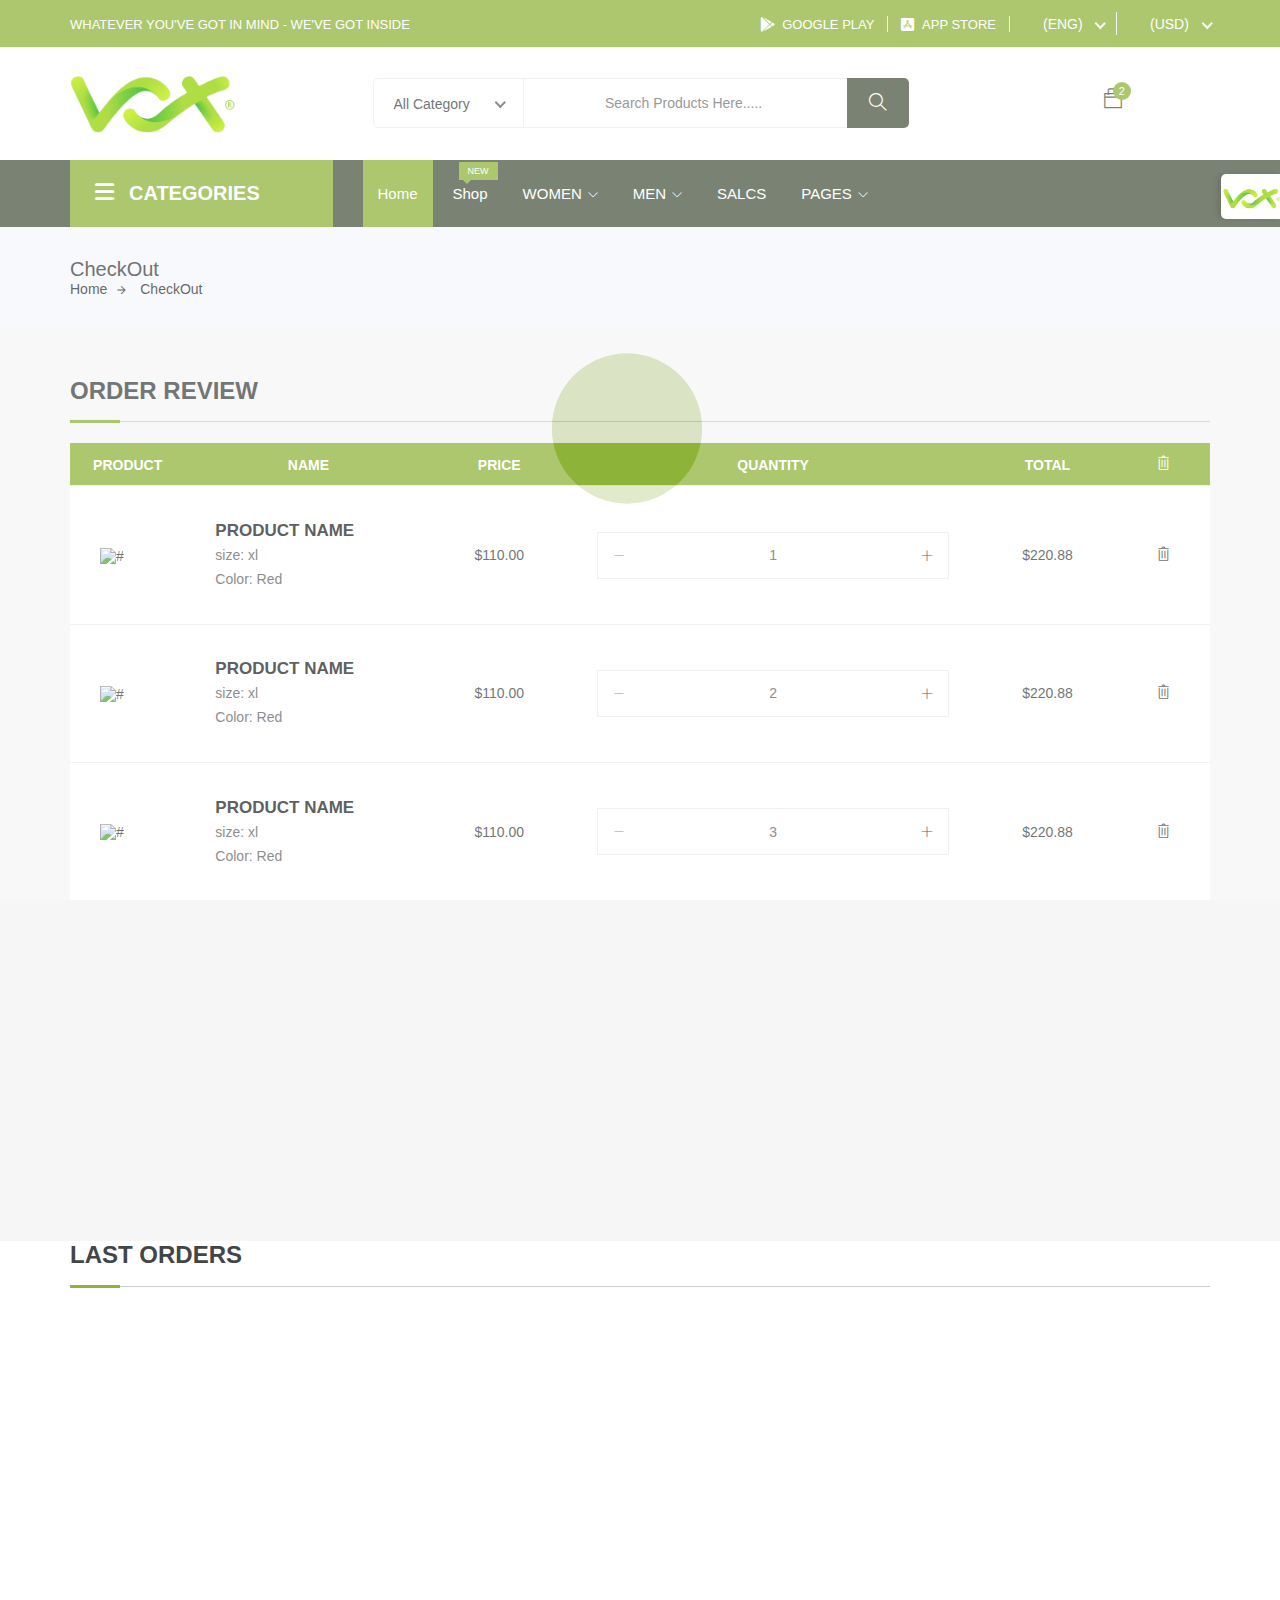
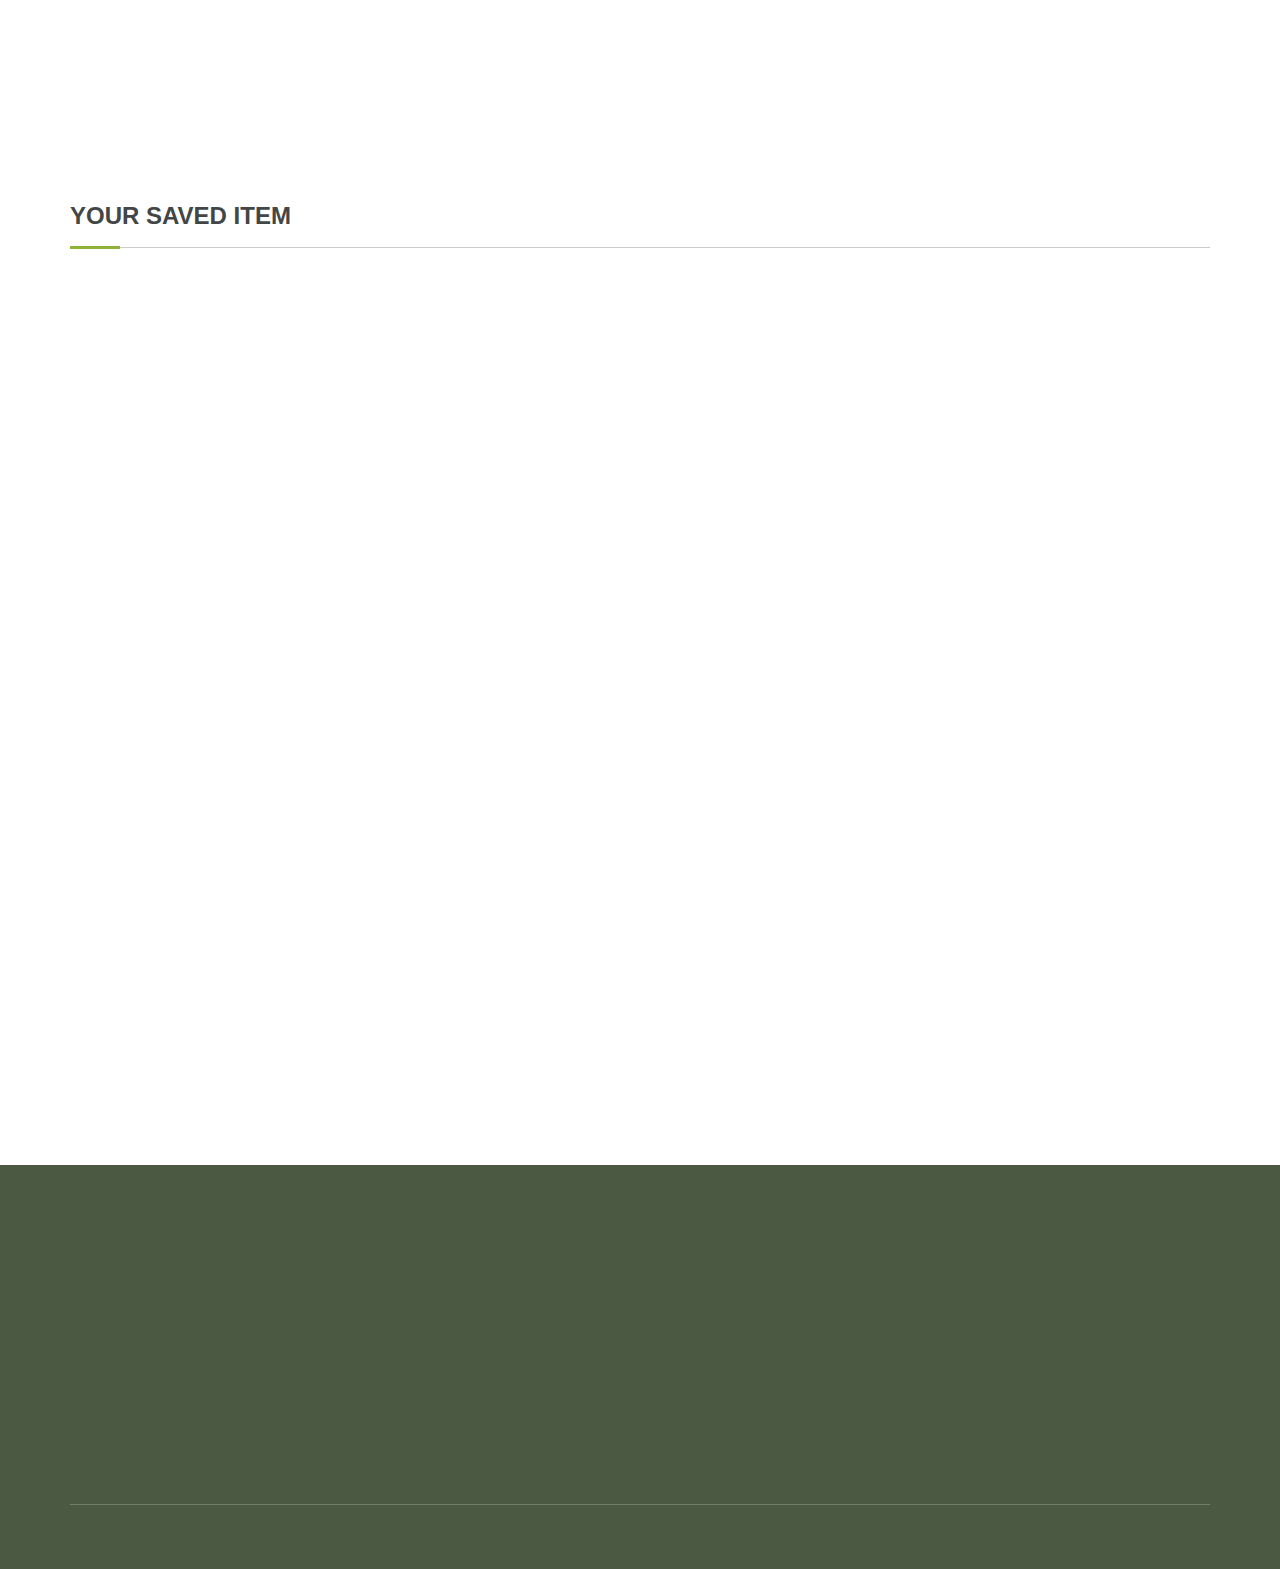
==== commit 0ce43a30: "Update CheckOut.html" ====
--- a/CheckOut.html
+++ b/CheckOut.html
@@ -12,20 +12,15 @@
     />
     <!-- Title Tag  -->
     <title>VIX.CheckOut</title>
+
+    <!-- /------------------------------------------------------------------/ -->
     <!-- Favicon -->
     <link rel="icon" type="image/png" href="images/logo.png" />
-
     <!-- Bootstrap -->
     <link rel="stylesheet" href="css/bootstrap.css" />
-    <!-- Magnific Popup -->
-    <!-- <link rel="stylesheet" href="css/magnific-popup.min.css" /> -->
-    <!-- Fancybox -->
-    <!-- <link rel="stylesheet" href="css/jquery.fancybox.min.css" /> -->
-
     <!-- Font Awesome -->
-    <link rel="stylesheet" href="css/font-awesome.css" />
+    <!-- <link rel="stylesheet" href="css/font-awesome.css" /> -->
     <link rel="stylesheet" href="fontawesome/css/all.css" />
-
     <!-- Themify Icons -->
     <link rel="stylesheet" href="css/themify-icons.css" />
     <!-- Nice Select CSS -->
@@ -39,10 +34,11 @@
     <!-- Slicknav -->
     <link rel="stylesheet" href="css/slicknav.min.css" />
 
-    <!-- Eshop StyleSheet -->
+    <!-- VIX-StyleSheet -->
     <link rel="stylesheet" href="css/reset.css" />
     <link rel="stylesheet" href="style.css" />
     <link rel="stylesheet" href="css/responsive.css" />
+    <!-- /------------------------------------------------------------------/ -->
   </head>
   <body class="js">
     <!-- Preloader -->
@@ -138,7 +134,7 @@
       <div class="middle-inner">
         <div class="container">
           <div class="row">
-            <div class="col-lg-2 col-md-2 col-12">
+            <div class="col-lg-2 col-md-12 col-12">
               <!-- Logo -->
               <div class="logo">
                 <a href="index.html"
@@ -927,28 +923,79 @@
                   <nav class="navbar navbar-expand-lg">
                     <div class="navbar-collapse">
                       <div class="nav-inner">
+                        <!-- Sub NavBar  -->
                         <ul class="nav main-menu menu navbar-nav">
                           <li class="active"><a href="#">Home</a></li>
 
+                          <!-- Sub Shop -->
                           <li>
-                            <a href="#"
-                              >Shop<i class="ti-angle-down"></i
-                              ><span class="new">New</span></a
-                            >
-                            <ul class="dropdown">
-                              <li><a href="cart.html">Cart</a></li>
-                              <li><a href="checkout.html">Checkout</a></li>
-                            </ul>
+                            <a href="#">Shop<span class="new">New</span></a>
                           </li>
+
+                          <!-- Sub Women -->
                           <li class="WOMEN">
                             <a href="#">WOMEN<i class="ti-angle-down"></i></a>
                             <ul class="dropdown">
                               <div class="row p-3">
-                                <div class="col-6 col-md-4">
+                                <div class="col-lg-4 col-md-6 col-12">
                                   <h6>CATEGORIES</h6>
 
                                   <li>
                                     <a href="#"
+                                      >WOMEN'S COLTHING
+                                      <i
+                                        class="fa fa-angle-right"
+                                        aria-hidden="true"
+                                      ></i
+                                    ></a>
+                                  </li>
+
+                                  <li>
+                                    <a href="#"
+                                      ><i
+                                        class="fa fa-angle-right"
+                                        aria-hidden="true"
+                                      ></i
+                                      >MEN'S COLTHING</a
+                                    >
+                                  </li>
+
+                                  <li>
+                                    <a href="#"
+                                      ><i
+                                        class="fa fa-angle-right"
+                                        aria-hidden="true"
+                                      ></i
+                                      >PHONES & ACCESSORIES</a
+                                    >
+                                  </li>
+
+                                  <li>
+                                    <a href="#"
+                                      ><i
+                                        class="fa fa-angle-right"
+                                        aria-hidden="true"
+                                      ></i
+                                      >JEWELRY & WATCHES</a
+                                    >
+                                  </li>
+
+                                  <li>
+                                    <a href="#"
+                                      ><i
+                                        class="fa fa-angle-right"
+                                        aria-hidden="true"
+                                      ></i
+                                      >BAGS & SHOES</a
+                                    >
+                                  </li>
+                                </div>
+
+                                <div class="col-lg-4 col-md-6 col-12">
+                                  <h6>CATEGORIES</h6>
+
+                                  <li>
+                                    <a href="#"
                                       ><i
                                         class="fa fa-angle-right"
                                         aria-hidden="true"
@@ -998,7 +1045,7 @@
                                   </li>
                                 </div>
 
-                                <div class="col-6 col-md-4 align-items-center">
+                                <div class="col-lg-4 col-md-6 col-12">
                                   <h6>CATEGORIES</h6>
 
                                   <li>
@@ -1052,61 +1099,7 @@
                                   </li>
                                 </div>
 
-                                <div class="col-6 col-md-4 align-items-center">
-                                  <h6>CATEGORIES</h6>
-
-                                  <li>
-                                    <a href="#"
-                                      ><i
-                                        class="fa fa-angle-right"
-                                        aria-hidden="true"
-                                      ></i
-                                      >WOMEN'S COLTHING</a
-                                    >
-                                  </li>
-
-                                  <li>
-                                    <a href="#"
-                                      ><i
-                                        class="fa fa-angle-right"
-                                        aria-hidden="true"
-                                      ></i
-                                      >MEN'S COLTHING</a
-                                    >
-                                  </li>
-
-                                  <li>
-                                    <a href="#"
-                                      ><i
-                                        class="fa fa-angle-right"
-                                        aria-hidden="true"
-                                      ></i
-                                      >PHONES & ACCESSORIES</a
-                                    >
-                                  </li>
-
-                                  <li>
-                                    <a href="#"
-                                      ><i
-                                        class="fa fa-angle-right"
-                                        aria-hidden="true"
-                                      ></i
-                                      >JEWELRY & WATCHES</a
-                                    >
-                                  </li>
-
-                                  <li>
-                                    <a href="#"
-                                      ><i
-                                        class="fa fa-angle-right"
-                                        aria-hidden="true"
-                                      ></i
-                                      >BAGS & SHOES</a
-                                    >
-                                  </li>
-                                </div>
-
-                                <div class="col-12 align-items-center">
+                                <div class="col-12">
                                   <hr />
                                   <div class="img">
                                     <img
@@ -1123,12 +1116,14 @@
                               </div>
                             </ul>
                           </li>
+
+                          <!-- Sub Men  -->
                           <li class="MEN">
                             <a href="#">MEN<i class="ti-angle-down"></i></a>
                             <ul class="dropdown">
                               <!-- row-img -->
                               <div class="row p-3">
-                                <div class="col-6 col-lg-3">
+                                <div class="col-lg-3 col-md-6 col-12">
                                   <div class="img1">
                                     <img
                                       src="images/banner06.jpg"
@@ -1142,7 +1137,7 @@
                                   <hr />
                                 </div>
 
-                                <div class="col-6 col-lg-3">
+                                <div class="col-lg-3 col-md-6 col-12">
                                   <div class="img1">
                                     <img
                                       src="images/banner07.jpg"
@@ -1156,7 +1151,7 @@
                                   <hr />
                                 </div>
 
-                                <div class="col-6 col-lg-3">
+                                <div class="col-lg-3 col-md-6 col-12">
                                   <div class="img1">
                                     <img
                                       src="images/banner08.jpg"
@@ -1170,7 +1165,7 @@
                                   <hr />
                                 </div>
 
-                                <div class="col-6 col-lg-3">
+                                <div class="col-lg-3 col-md-6 col-12">
                                   <div class="img1">
                                     <img
                                       src="images/banner09.jpg"
@@ -1186,7 +1181,7 @@
                               </div>
                               <!--  -->
                               <div class="row p-3">
-                                <div class="col-6 col-lg-3">
+                                <div class="col-lg-3 col-md-6 col-12">
                                   <h6>CATEGORIES</h6>
 
                                   <li>
@@ -1239,7 +1234,7 @@
                                     >
                                   </li>
                                 </div>
-                                <div class="col-6 col-lg-3">
+                                <div class="col-lg-3 col-md-6 col-12">
                                   <h6>CATEGORIES</h6>
 
                                   <li>
@@ -1293,7 +1288,7 @@
                                   </li>
                                 </div>
 
-                                <div class="col-6 col-lg-3">
+                                <div class="col-lg-3 col-md-6 col-12">
                                   <h6>CATEGORIES</h6>
 
                                   <li>
@@ -1347,7 +1342,7 @@
                                   </li>
                                 </div>
 
-                                <div class="col-6 col-lg-3">
+                                <div class="col-lg-3 col-md-6 col-12">
                                   <h6>CATEGORIES</h6>
 
                                   <li>
@@ -1403,18 +1398,25 @@
                               </div>
                             </ul>
                           </li>
+
                           <li><a href="#">SALCS</a></li>
 
+                          <!-- Sub Pages  -->
                           <li>
                             <a href="#">PAGES<i class="ti-angle-down"></i></a>
                             <ul class="dropdown">
                               <li></li>
                               <li><a href="index.html">HOME</a></li>
-                              <li><a href="">PRODUCTS</a></li>
+                              <li><a href="Products.html">PRODUCTS</a></li>
                               <li>
-                                <a href="My-account .html">PRODUCT DETAILS</a>
+                                <a href="item-name.html">ITEM NAME</a>
                               </li>
-                              <li><a href="checkout.html">CHECKOUT</a></li>
+                              <li><a href="login.html">LOGIN</a></li>
+                              <li><a href="register.html">REGISTER</a></li>
+                              <li>
+                                <a href="My-account .html">MY ACCOUNTS</a>
+                              </li>
+                              <li><a href="CheckOut.html">CHECKOUT</a></li>
                             </ul>
                           </li>
                         </ul>
@@ -1438,7 +1440,7 @@
         <div class="row">
           <div class="col-12">
             <div class="bread-inner">
-              <ul class="bread-list">
+              <ul class="bread-list wow fadeInUp">
                 <h2>CheckOut</h2>
                 <li>
                   <a href="index1.html">Home<i class="ti-arrow-right"></i></a>
@@ -1455,14 +1457,14 @@
     <!-- Shopping Cart -->
     <div class="shopping-cart section">
       <div class="container">
-        <h5 class="title">ORDER REVIEW</h5>
-        <hr class="hr-title" />
+        <h4 class="title">ORDER REVIEW</h4>
+        <hr />
         <div class="row">
           <div class="col-12">
             <!-- Shopping Summery -->
             <table class="table shopping-summery">
               <thead>
-                <tr class="main-hading">
+                <tr class="main-hading wow fadeInUp">
                   <th>PRODUCT</th>
                   <th>NAME</th>
                   <th class="text-center">PRICE</th>
@@ -1473,10 +1475,11 @@
                   </th>
                 </tr>
               </thead>
+
               <tbody class="cart-content">
-                <tr class="cart-box">
+                <tr class="cart-box wow fadeInUp">
                   <td class="image" data-title="No">
-                    <img src="images/item-name/pexels-ox.jpg" alt="#" />
+                    <img src="images/sec-imgs/product-1.jpg" alt="#" />
                   </td>
                   <td class="product-des" data-title="Description">
                     <p class="product-name"><a href="#">PRODUCT NAME</a></p>
@@ -1529,9 +1532,9 @@
                   </td>
                 </tr>
 
-                <tr>
+                <tr class="wow fadeInUp">
                   <td class="image" data-title="No">
-                    <img src="images/item-name/pexels-ox.jpg" alt="#" />
+                    <img src="images/sec-imgs/product-10.jpg" alt="#" />
                   </td>
                   <td class="product-des" data-title="Description">
                     <p class="product-name"><a href="#">PRODUCT NAME</a></p>
@@ -1585,9 +1588,9 @@
                   </td>
                 </tr>
 
-                <tr>
+                <tr class="wow fadeInUp">
                   <td class="image" data-title="No">
-                    <img src="images/item-name/pexels-ox.jpg" alt="#" />
+                    <img src="images/sec-imgs/product-11.jpg" alt="#" />
                   </td>
                   <td class="product-des" data-title="Description">
                     <p class="product-name"><a href="#">PRODUCT NAME</a></p>
@@ -1651,7 +1654,7 @@
             <!-- Total Amount -->
             <div class="total-amount">
               <div class="row">
-                <div class="col-lg-8 col-md-5 col-12">
+                <div class="col-lg-8 col-md-5 col-12 wow fadeInUp">
                   <div class="left">
                     <div class="coupon">
                       <form action="#" target="_blank">
@@ -1667,7 +1670,7 @@
                     </div>
                   </div>
                 </div>
-                <div class="col-lg-4 col-md-7 col-12">
+                <div class="col-lg-4 col-md-7 col-12 wow fadeInUp">
                   <div class="right">
                     <ul>
                       <li>Subtotal<span>$330.00</span></li>
@@ -1699,14 +1702,14 @@
       <div class="row LAST-ORDERS">
         <!-- list-content -->
         <div class="col-lg-3 col-md-6 col-sm-6">
-          <div class="card list-content" style="height: auto">
+          <div class="card list-content wow fadeInUp" style="height: auto">
             <img
               src="images/new-collection/coll-banner.jpg "
               alt=""
               style="height: auto"
             />
             <div class="text">
-              <h4>ADS</h4>
+              <h4 style="color: #8fb339">ADS</h4>
               <h3>Advertisement</h3>
               <a href="" class="btn"> SHOP NOW</a>
             </div>
@@ -1716,14 +1719,14 @@
 
         <!-- list-content -->
         <div class="col-lg-3 col-md-6 col-sm-6">
-          <div class="card list-content">
+          <div class="card list-content wow fadeInUp">
             <div class="banner">
               <h6 style="background-color: #424646">NEW</h6>
               <h6 style="background-color: #8fb339">-20%</h6>
             </div>
             <div class="product-img overlay">
               <img
-                src="images/new-collection/pexels-luiz.jpg"
+                src="images/women fashion/jon-ly-Xn7GvimQrk8-unsplash (1).jpg"
                 class="card-img-top"
                 alt="..."
               />
@@ -1757,10 +1760,10 @@
 
         <!-- list-content -->
         <div class="col-lg-3 col-md-6 col-sm-6">
-          <div class="card list-content">
+          <div class="card list-content wow fadeInUp">
             <div class="product-img overlay">
               <img
-                src="images/new-collection/pexels-luiz.jpg"
+                src="images/women fashion/the-aw-creative-digital-marketing-vj-_S20w04o-unsplash (1).jpg"
                 class="card-img-top"
                 alt="..."
               />
@@ -1794,14 +1797,14 @@
 
         <!-- list-content -->
         <div class="col-lg-3 col-md-6 col-sm-6">
-          <div class="card list-content">
+          <div class="card list-content wow fadeInUp">
             <div class="banner">
               <h6 style="background-color: #424646">NEW</h6>
               <h6 style="background-color: #8fb339">-20%</h6>
             </div>
             <div class="product-img overlay">
               <img
-                src="images/new-collection/pexels-luiz.jpg"
+                src="images/women fashion/mike-von-V4cl7_0N2mc-unsplash.jpg"
                 class="card-img-top"
                 alt="..."
               />
@@ -1842,13 +1845,13 @@
       <hr class="hr-title" />
       <div class="row">
         <!-- list-content -->
-        <div class="col-lg-2 col-md-4 col-6">
+        <div class="col-lg-2 col-md-4 col-6 wow fadeInUp">
           <div class="card list-content">
             <div class="banner">
               <h6 style="background-color: #424646">NEW</h6>
               <h6 style="background-color: #8fb339">-20%</h6>
             </div>
-            <div class="product-img overlay">
+            <div class="product-img">
               <img
                 src="images/item-name/pexels-talal-hakim-10077898.jpg"
                 class="card-img-top"
@@ -1883,11 +1886,11 @@
         <!-- end list-content -->
 
         <!-- list-content -->
-        <div class="col-lg-2 col-md-4 col-6">
+        <div class="col-lg-2 col-md-4 col-6 wow fadeInUp">
           <div class="card list-content">
             <div class="product-img overlay">
               <img
-                src="images/item-name/pexels-talal-hakim-10077898.jpg"
+                src="images/item-name/pexels-ilyas-chabli-6545635.jpg"
                 class="card-img-top"
                 alt="..."
               />
@@ -1920,11 +1923,11 @@
         <!-- end list-content -->
 
         <!-- list-content -->
-        <div class="col-lg-2 col-md-4 col-6">
+        <div class="col-lg-2 col-md-4 col-6 wow fadeInUp">
           <div class="card list-content">
             <div class="product-img overlay">
               <img
-                src="images/item-name/pexels-talal-hakim-10077898.jpg"
+                src="images/item-name/pexels-erik-mclean-7543639.jpg"
                 class="card-img-top"
                 alt="..."
               />
@@ -1957,7 +1960,7 @@
         <!-- end list-content -->
 
         <!-- list-content -->
-        <div class="col-lg-2 col-md-4 col-6">
+        <div class="col-lg-2 col-md-4 col-6 wow fadeInUp">
           <div class="card list-content">
             <div class="banner">
               <h6 style="background-color: #424646">NEW</h6>
@@ -1965,7 +1968,7 @@
             </div>
             <div class="product-img overlay">
               <img
-                src="images/item-name/pexels-talal-hakim-10077898.jpg"
+                src="images/products/women-1.jpg"
                 class="card-img-top"
                 alt="..."
               />
@@ -1999,10 +2002,10 @@
 
         <!-- list-content -->
         <div class="col-lg-2 col-md-4 col-6">
-          <div class="card list-content">
+          <div class="card list-content wow fadeInUp">
             <div class="product-img overlay">
               <img
-                src="images/item-name/pexels-talal-hakim-10077898.jpg"
+                src="images/products/product-2.jpg"
                 class="card-img-top"
                 alt="..."
               />
@@ -2036,14 +2039,14 @@
 
         <!-- list-content -->
         <div class="col-lg-2 col-md-4 col-6">
-          <div class="card list-content">
+          <div class="card list-content wow fadeInUp">
             <div class="banner">
               <h6 style="background-color: #424646">NEW</h6>
               <h6 style="background-color: #8fb339">-20%</h6>
             </div>
             <div class="product-img overlay">
               <img
-                src="images/item-name/pexels-talal-hakim-10077898.jpg"
+                src="images/products/women-4.jpg"
                 class="card-img-top"
                 alt="..."
               />
@@ -2082,7 +2085,7 @@
     <section class="shop-services section">
       <div class="container">
         <div class="row">
-          <div class="col-lg-3 col-md-6 col-12">
+          <div class="col-lg-3 col-md-6 col-12 wow fadeInUp">
             <!-- Start Single Service -->
             <div class="single-service">
               <i class="ti-rocket"></i>
@@ -2091,7 +2094,8 @@
             </div>
             <!-- End Single Service -->
           </div>
-          <div class="col-lg-3 col-md-6 col-12">
+
+          <div class="col-lg-3 col-md-6 col-12 wow fadeInUp">
             <!-- Start Single Service -->
             <div class="single-service">
               <i class="ti-reload"></i>
@@ -2100,7 +2104,8 @@
             </div>
             <!-- End Single Service -->
           </div>
-          <div class="col-lg-3 col-md-6 col-12">
+
+          <div class="col-lg-3 col-md-6 col-12 wow fadeInUp">
             <!-- Start Single Service -->
             <div class="single-service">
               <i class="ti-lock"></i>
@@ -2109,7 +2114,8 @@
             </div>
             <!-- End Single Service -->
           </div>
-          <div class="col-lg-3 col-md-6 col-12">
+
+          <div class="col-lg-3 col-md-6 col-12 wow fadeInUp">
             <!-- Start Single Service -->
             <div class="single-service">
               <i class="ti-tag"></i>
@@ -2130,7 +2136,7 @@
           <div class="row">
             <div class="col-lg-8 offset-lg-2 col-12">
               <!-- Start Newsletter Inner -->
-              <div class="inner">
+              <div class="inner wow fadeInUp">
                 <h4>Newsletter</h4>
                 <p>
                   Subscribe to our newsletter and get <span>10%</span> off your
@@ -2159,174 +2165,13 @@
     </section>
     <!-- End Shop Newsletter -->
 
-    <!-- Modal -->
-    <div class="modal fade" id="exampleModal" tabindex="-1" role="dialog">
-      <div class="modal-dialog" role="document">
-        <div class="modal-content">
-          <div class="modal-header">
-            <button
-              type="button"
-              class="close"
-              data-dismiss="modal"
-              aria-label="Close"
-            >
-              <span class="ti-close" aria-hidden="true"></span>
-            </button>
-          </div>
-          <div class="modal-body">
-            <div class="row no-gutters">
-              <div class="col-lg-6 col-md-12 col-sm-12 col-xs-12">
-                <!-- Product Slider -->
-                <div class="product-gallery">
-                  <div class="quickview-slider-active">
-                    <div class="single-slider">
-                      <img src="" alt="#" />
-                    </div>
-                    <div class="single-slider">
-                      <img src="" alt="#" />
-                    </div>
-                    <div class="single-slider">
-                      <img src="" alt="#" />
-                    </div>
-                    <div class="single-slider">
-                      <img src="" alt="#" />
-                    </div>
-                  </div>
-                </div>
-                <!-- End Product slider -->
-              </div>
-              <div class="col-lg-6 col-md-12 col-sm-12 col-xs-12">
-                <div class="quickview-content">
-                  <h2>Flared Shift Dress</h2>
-                  <div class="quickview-ratting-review">
-                    <div class="quickview-ratting-wrap">
-                      <div class="quickview-ratting">
-                        <i class="yellow fa fa-star"></i>
-                        <i class="yellow fa fa-star"></i>
-                        <i class="yellow fa fa-star"></i>
-                        <i class="yellow fa fa-star"></i>
-                        <i class="fa fa-star"></i>
-                      </div>
-                      <a href="#"> (1 customer review)</a>
-                    </div>
-                    <div class="quickview-stock">
-                      <span><i class="fa fa-check-circle-o"></i> in stock</span>
-                    </div>
-                  </div>
-                  <h3>$29.00</h3>
-                  <div class="quickview-peragraph">
-                    <p>
-                      Lorem ipsum dolor sit amet, consectetur adipisicing elit.
-                      Mollitia iste laborum ad impedit pariatur esse optio
-                      tempora sint ullam autem deleniti nam in quos qui nemo
-                      ipsum numquam.
-                    </p>
-                  </div>
-                  <div class="size">
-                    <div class="row">
-                      <div class="col-lg-6 col-12">
-                        <h5 class="title">Size</h5>
-                        <select>
-                          <option selected="selected">s</option>
-                          <option>m</option>
-                          <option>l</option>
-                          <option>xl</option>
-                        </select>
-                      </div>
-                      <div class="col-lg-6 col-12">
-                        <h5 class="title">Color</h5>
-                        <select>
-                          <option selected="selected">orange</option>
-                          <option>purple</option>
-                          <option>black</option>
-                          <option>pink</option>
-                        </select>
-                      </div>
-                    </div>
-                  </div>
-                  <div class="quantity">
-                    <!-- Input Order -->
-                    <div class="input-group">
-                      <div class="button minus">
-                        <button
-                          type="button"
-                          class="btn btn-primary btn-number"
-                          disabled="disabled"
-                          data-type="minus"
-                          data-field="quant[1]"
-                        >
-                          <i class="ti-minus"></i>
-                        </button>
-                      </div>
-                      <input
-                        type="text"
-                        name="quant[1]"
-                        class="input-number"
-                        data-min="1"
-                        data-max="1000"
-                        value="1"
-                      />
-                      <div class="button plus">
-                        <button
-                          type="button"
-                          class="btn btn-primary btn-number"
-                          data-type="plus"
-                          data-field="quant[1]"
-                        >
-                          <i class="ti-plus"></i>
-                        </button>
-                      </div>
-                    </div>
-                    <!--/ End Input Order -->
-                  </div>
-                  <div class="add-to-cart">
-                    <a href="#" class="btn">Add to cart</a>
-                    <a href="#" class="btn min"><i class="ti-heart"></i></a>
-                    <a href="#" class="btn min"
-                      ><i class="fa fa-compress"></i
-                    ></a>
-                  </div>
-                  <div class="default-social">
-                    <h4 class="share-now">Share:</h4>
-                    <ul>
-                      <li>
-                        <a class="facebook" href="#"
-                          ><i class="fa fa-facebook"></i
-                        ></a>
-                      </li>
-                      <li>
-                        <a class="twitter" href="#"
-                          ><i class="fa fa-twitter"></i
-                        ></a>
-                      </li>
-                      <li>
-                        <a class="youtube" href="#"
-                          ><i class="fa fa-pinterest-p"></i
-                        ></a>
-                      </li>
-                      <li>
-                        <a class="dribbble" href="#"
-                          ><i class="fa fa-google-plus"></i
-                        ></a>
-                      </li>
-                    </ul>
-                  </div>
-                </div>
-              </div>
-            </div>
-          </div>
-        </div>
-      </div>
-    </div>
-    <!-- Modal end -->
-
     <!-- Start Footer Area -->
     <footer class="footer">
       <!-- Footer Top -->
       <div class="footer-top section">
         <div class="container">
           <div class="row">
-            <div class="col-lg-5 col-md-6 col-12">
+            <div class="col-lg-5 col-md-6 col-12 wow fadeInUp">
               <!-- Single Widget -->
               <div class="single-footer about">
                 <div class="logo">
@@ -2345,7 +2190,8 @@
               </div>
               <!-- End Single Widget -->
             </div>
-            <div class="col-lg-2 col-md-6 col-12">
+
+            <div class="col-lg-2 col-md-6 col-6 wow fadeInUp">
               <!-- Single Widget -->
               <div class="single-footer links">
                 <h4>Information</h4>
@@ -2359,7 +2205,8 @@
               </div>
               <!-- End Single Widget -->
             </div>
-            <div class="col-lg-2 col-md-6 col-12">
+
+            <div class="col-lg-2 col-md-6 col-6 wow fadeInUp">
               <!-- Single Widget -->
               <div class="single-footer links">
                 <h4>Customer Service</h4>
@@ -2373,7 +2220,8 @@
               </div>
               <!-- End Single Widget -->
             </div>
-            <div class="col-lg-3 col-md-6 col-12">
+
+            <div class="col-lg-3 col-md-6 col-12 wow fadeInUp">
               <!-- Single Widget -->
               <div class="single-footer social">
                 <h4>Get In Tuch</h4>
@@ -2411,7 +2259,7 @@
       <div class="copyright">
         <div class="container">
           <div class="inner">
-            <div class="row">
+            <div class="row wow fadeInUp">
               <div class="col-lg-6 col-12">
                 <div class="left">
                   <p>
@@ -2435,6 +2283,8 @@
     </footer>
     <!-- /End Footer Area -->
 
+    <!-- /------------------------------------------------------------------/ -->
+
     <!-- Jquery -->
     <script src="js/jquery.min.js"></script>
     <script src="js/jquery-migrate-3.0.0.js"></script>
@@ -2443,7 +2293,6 @@
     <script src="js/popper.min.js"></script>
     <!-- Bootstrap JS -->
     <script src="js/bootstrap.min.js"></script>
-
     <!-- Slicknav JS -->
     <script src="js/slicknav.min.js"></script>
     <!-- Magnific Popup JS -->
@@ -2456,23 +2305,10 @@
     <script src="js/owl-carousel.js"></script>
     <!-- Nice Select log JS -->
     <script src="js/nicesellect.js"></script>
-
-    <!-- Fancybox JS -->
-    <!-- <script src="js/facnybox.min.js"></script> -->
-
-    <!-- Waypoints JS -->
-    <!-- <script src="js/waypoints.min.js"></script> -->
-
-    <!-- Onepage Nav JS -->
-    <!-- <script src="js/onepage-nav.min.js"></script> -->
-
-    <!-- Ytplayer JS -->
-    <!-- <script src="js/ytplayer.min.js"></script> -->
-    <!-- Flex Slider JS -->
-    <!-- <script src="js/flex-slider.js"></script> -->
-
     <!-- Easing JS -->
     <script src="js/easing.js"></script>
+    <!-- wow js-->
+    <script src="js/wow.min.js"></script>
     <!-- Active JS -->
     <script src="js/active.js"></script>
   </body>
--- a/style.css
+++ b/style.css
@@ -1,6 +1,3 @@
-/* =====================================
-
-========================================*/
 /*======================================
 [ CSS Table of contents ]
 01. Preloader CSS
@@ -62,11 +59,16 @@
 .gold {
   color: goldenrod;
 }
-.hr-title {
-  width: 15%;
-  margin: 5px 0px;
-  height: 2px;
-  background-color: #8fb339;
+.title {
+  position: relative;
+}
+.title:before {
+  position: absolute;
+  content: "";
+  bottom: -18px;
+  height: 3px;
+  width: 50px;
+  background: #8fb339;
 }
 .btn {
   position: relative;
@@ -83,10 +85,18 @@
   padding: 13px 32px;
   border-radius: 0px;
   text-transform: uppercase;
+  border: none;
 }
 .btn:hover {
   color: #fff;
   background: #8fb339;
+}
+section {
+  margin: 50px 0;
+}
+/* animated */
+.animated {
+  animation-delay: 0.5s; /* تأخير ابتدائي */
 }
 /*=====================================
     // Start scrollUp 
@@ -136,8 +146,8 @@
 }
 .preloader-inner {
   position: absolute;
-  top: 40%;
-  left: 50%;
+  top: 45%;
+  left: 47%;
   -webkit-transform: translate(-50%, -50%);
   -moz-transform: translate(-50%, -50%);
   transform: translate(-50%, -50%);
@@ -229,8 +239,7 @@
 }
 .Nav-Corner span a {
   display: grid;
-  font-size: 15px;
-  font-weight: 800;
+  font-weight: 700;
   margin: 8px 0px;
   color: #fff;
   padding: 5px 0px;
@@ -241,7 +250,7 @@
   color: #8fb339;
 }
 .Nav-Corner span i {
-  font-size: 30px;
+  font-size: 20px;
 }
 /*=====================================
     //End
@@ -787,6 +796,7 @@
 }
 .header.shop {
   background: #fff;
+  /* overflow-x: hidden; */
 }
 
 /* top-contact */
@@ -989,7 +999,7 @@
 }
 .header.shop .main-category > li a i {
   display: inline-block;
-  float: right;
+  /* float: inline-end; */
 }
 .header.shop .main-category li a {
   font-size: 14px;
@@ -1015,7 +1025,7 @@
   display: none;
   padding-top: 1px;
   margin-left: 5px;
-  float: right;
+  /* float: right; */
 }
 .header.shop .main-category .sub-category a {
   padding: 5px;
@@ -1048,7 +1058,7 @@
 .header.shop .main-category .sub-PHONES a i {
   display: inline-block;
   display: none;
-  float: right;
+  /* float: right; */
   padding-top: 5px;
   margin-left: 5px;
 }
@@ -1083,7 +1093,7 @@
 .header.shop .main-category .sub-JEWELRY a i {
   display: inline-block;
   display: none;
-  float: right;
+  /* float: right; */
   padding-top: 5px;
   margin-right: 8px;
 }
@@ -1255,7 +1265,7 @@
 .header.shop .menu-origin {
   float: none;
   display: inline-block;
-  float: right;
+  /* float: right; */
 }
 /* nav shop */
 .header.shop .nav li {
@@ -1367,7 +1377,7 @@
   padding: 0;
   margin: 0;
   top: 20px;
-  float: right;
+  /* float: right; */
   position: relative;
 }
 .header.shop .right-bar .sinlge-bar.top-search a {
@@ -1413,7 +1423,7 @@
 /* search-bar */
 .header.shop .search-bar form {
   display: inline-block;
-  float: left;
+  /* float: left; */
   width: 260px;
 }
 .header.shop .search-bar input {
@@ -1605,151 +1615,87 @@
    Start :: |04|Small Banner| CSS
    Index
 ========================================*/
-.small-banner {
-  padding: 30px 0;
-  padding-bottom: 0;
-  margin: 50px 0px;
-}
 .small-banner .single-banner {
+  position: relative;
   overflow: hidden;
-  position: relative;
-  display: flex;
-  justify-content: center;
-}
-.small-banner #single-banner img {
-  width: 100%;
-  height: 450px;
-}
-.small-banner .single-banner img {
-  width: 100%;
-  height: 400px;
-  -webkit-transition: all 0.4s ease;
-  -moz-transition: all 0.4s ease;
-  transition: all 0.4s ease;
-  border-radius: 5px;
-}
-.small-banner #single-banner2 {
-  position: relative;
-}
-.small-banner #single-banner2 .content {
-  background-color: #3339;
+}
+.small-banner .single-banner .content {
+  position: absolute;
+  top: 0;
+  left: 0;
   width: 100%;
   height: 100%;
   display: flex;
-  justify-content: center;
-  align-items: end;
-  padding-bottom: 15px;
-  padding-bottom: 15px;
-  position: absolute;
-  top: 550px;
+  justify-content: flex-end;
+  flex-direction: column;
+  padding: 55px 20px;
+  color: #fff;
+}
+.small-banner .single-banner .content .btn {
+  padding: 6px 10px;
+  width: 50%;
+  background-color: #8fb339;
+  font-weight: 800;
+}
+.small-banner .single-banner .content .btn:hover {
+  background-color: #222;
+}
+.small-banner .single-banner-1 {
+  position: relative;
+  overflow: hidden;
+}
+/* .small-banner .single-banner-1 img {
+  height: 400px;
+} */
+.small-banner .single-banner-1 .new {
+  position: absolute;
+  top: 0;
+  right: 5%;
+  background-color: #8fb339;
+  color: #fff;
+  padding: 9px;
+  border-radius: 0px 0px 5px 5px;
+  z-index: 1;
+}
+.small-banner .single-banner-1 .content {
+  position: absolute;
+  top: 91%;
+  left: 0;
+  width: 100%;
+  height: 100%;
+  display: flex;
+  flex-direction: column;
+  align-items: center;
+  justify-content: flex-end;
+  color: #fff;
+  padding-bottom: 20px;
+  background-color: #2125296b;
+  border-radius: 5px 5px 0 0;
   transition: all 1s;
-  border-top-right-radius: 7px;
-  border-top-left-radius: 7px;
-}
-.small-banner #single-banner2:hover .content {
-  position: absolute;
-  top: 200px;
-}
-.small-banner #single-banner2 .content .view {
-  position: absolute;
-  top: -10px;
-  left: 20px;
-}
-.small-banner #single-banner2 .content .view i {
-  margin-left: 10px;
-}
-.small-banner #single-banner2 .single-banner .new {
-  position: absolute;
-  top: 0px;
-  right: 10px;
-  z-index: 3;
-  background-color: #8fb339;
-  padding: 5px;
-  border-bottom-left-radius: 10px;
-  border-bottom-right-radius: 10px;
-  border-top-style: none;
-  color: #fff;
-}
-.small-banner #single-banner .content {
-  display: flex;
-  justify-content: start;
-  align-items: end;
-  width: 100%;
-  height: 100%;
-  padding-left: 0px;
-}
-.small-banner #single-banner3 {
-  height: 114px;
-  z-index: 2;
-  margin-top: -110px;
-  background-color: antiquewhite;
-  width: 60%;
-  margin-right: 38px;
-}
-.small-banner #single-banner3 img {
-  height: 115px;
-}
-.small-banner #single-banner .content div {
-  color: #fff;
-}
-.small-banner #single-banner .content div h2 span {
+}
+.small-banner .single-banner-1:hover > .content {
+  top: 0;
+}
+.small-banner .single-banner-1 .content .view {
+  position: absolute;
+  top: 2%;
+  left: 5%;
+  border-bottom: solid 1px;
+  padding: 2px 5px;
+  font-size: 17px;
+}
+.small-banner .single-banner-1 .content .Discover {
+  margin-top: 20px;
   color: #8fb339;
-}
-.small-banner #single-banner .content div {
-  padding: 50px;
-}
-.small-banner .single-banner .content {
-  position: absolute;
-  left: 0;
-  top: 50%;
-  transform: translateY(-50%);
-  padding-left: 35px;
-}
-.small-banner .single-banner h3 {
-  font-size: 22px;
-  font-weight: 700;
-  text-transform: capitalize;
-  color: #fff;
-}
-.small-banner .single-banner h3 span {
+  font-size: 20px;
+  font-weight: bolder;
+  border-bottom: solid;
+  padding: 2px 32px;
+}
+.small-banner .single-banner-1 .content p {
   color: #8fb339;
-}
-.small-banner .single-banner p {
-  font-size: 14px;
-  color: #8fb339;
-  font-weight: 500;
-  margin-bottom: 5px;
-  text-transform: capitalize;
-}
-.small-banner #single-banner a {
-  color: #fff;
-  background-color: #8fb339;
-  padding: 8px;
-  font-weight: bold;
-  margin-top: 0px;
-  width: 110px;
-  text-align: center;
-}
-.small-banner #single-banner a:hover {
-  box-shadow: inset 95px 41px 0px darkslategrey;
-}
-
-.small-banner .single-banner a {
-  color: #fff;
-  margin-top: 22px;
-  display: block;
-  font-size: 12px;
-  font-weight: 500;
-  display: inline-block;
-  text-transform: uppercase;
-  border-bottom: 2px solid #fff;
-  display: flex;
-  justify-content: space-evenly;
-  align-items: center;
-}
-.small-banner .single-banner .Discover {
-  color: #8fb339;
-  border-color: #8fb339;
+  margin-left: -72px;
+  font-weight: 900;
 }
 /*======================================
    End Small Banner CSS
@@ -2057,15 +2003,15 @@
 .shop-sidebar .single-widget:first-child {
   margin-top: 0;
 }
-.shop-sidebar .single-widget .title {
+.shop-sidebar .single-widget .titlee {
   position: relative;
   font-size: 18px;
-  font-weight: 500;
+  font-weight: bold;
   text-transform: capitalize;
   margin-bottom: 25px;
   display: block;
   border-bottom: 1px solid #8fb339;
-  padding-bottom: 15px;
+  padding: 15px 0;
 }
 
 /*******|     Start Category List CSS  |******/
@@ -2091,13 +2037,11 @@
 
 /*******|     Start Recent Post CSS  |******/
 .shop-sidebar .single-post {
-  position: relative;
-  margin-top: 30px;
-  padding-bottom: 30px;
+  margin: 30px 0;
   border-bottom: 1px solid #ddd;
-}
-.shop-sidebar .single-post.first {
-  padding-top: 0px;
+  display: flex;
+  align-items: center;
+  padding: 10px 0;
 }
 .shop-sidebar .single-post:last-child {
   padding-bottom: 0px;
@@ -2106,13 +2050,10 @@
 .shop-sidebar .single-post .image img {
   height: 80px;
   width: 80px;
-  position: absolute;
-  left: 0;
-  top: 0;
-  border-radius: 100%;
+  border-radius: 50%;
 }
 .shop-sidebar .single-post .content {
-  padding-left: 100px;
+  margin-left: 20px;
 }
 .shop-sidebar .single-post .content h5 {
   line-height: 18px;
@@ -2498,7 +2439,9 @@
   margin-top: 30px;
   border: 1px solid #eee;
   padding: 10px;
-  /* height: 250px; */
+}
+.shop-home-list .single-list .title::before {
+  background-color: transparent;
 }
 @media only screen and (min-width: 770px) {
   .shop-home-list .single-list {
@@ -2689,7 +2632,6 @@
 }
 #magnifying-img {
   width: 100%;
-  height: 305px;
 }
 
 /* *|product-name|* */
@@ -2739,6 +2681,7 @@
 }
 /* form-group */
 .product-name .form-group .nice-select {
+  width: 100%;
   margin-bottom: 0px;
   height: 35px;
   font-size: 11px;
@@ -2761,7 +2704,7 @@
 }
 /* size-select */
 .product-name .size-select {
-  width: 80%;
+  width: 100%;
   display: flex;
   justify-content: space-between;
   align-items: center;
@@ -2808,7 +2751,7 @@
 }
 /* qty */
 .shopping-cart tbody .qty .input-group {
-  width: 175px;
+  width: 100%;
   display: inline-block;
 }
 .shopping-cart .qty .button {
@@ -2952,7 +2895,7 @@
 }
 .shopping-cart .total-amount .right ul li span {
   display: inline-block;
-  float: right;
+  /* float: right; */
 }
 .shopping-cart .total-amount .right .button5 .btn {
   text-align: center;
@@ -2968,13 +2911,7 @@
 .shopping-cart .nav2 {
   width: 100%;
 }
-.shopping-cart .container hr {
-  width: 5%;
-  /* padding: 0px; */
-  margin: 5px 0px;
-  height: 2px;
-  background-color: #8fb339;
-}
+
 .shopping-cart .nav2 ul {
   display: flex;
   justify-content: space-between;
@@ -3161,7 +3098,7 @@
 }
 .shop.checkout .single-widget .content ul li span {
   display: inline-block;
-  float: right;
+  /* float: right; */
 }
 .shop.checkout .single-widget .content ul li.last {
   padding-top: 12px;
@@ -3255,7 +3192,7 @@
    Page |ALL|
 ========================================*/
 .shop.login {
-  padding: 100px 0;
+  padding: 50px 0;
 }
 .shop.login .login-form h2 {
   position: relative;
@@ -3279,20 +3216,27 @@
   margin-left: -25px;
 }
 .shop.login .Register {
-  /* border: 1px solid #ccccccab; */
-  padding: 10px;
-  margin-top: 61px;
+  display: flex;
+  flex-direction: column;
+  justify-content: space-around;
+  height: 84%;
+  padding: 20px 10px;
+}
+.shop.login .Reg-h {
+  position: relative;
+  font-size: 35px;
+  color: #333;
   font-weight: 400;
-}
-.shop.login .Reg-h {
-  font-weight: 400;
+  line-height: 27px;
+  text-transform: uppercase;
+  margin-bottom: 12px;
+  padding-bottom: 20px;
   text-align: center;
 }
 .shop.login .Reg-h:before {
   position: absolute;
   content: "";
-  left: 49%;
-  top: 12%;
+  left: 50%;
   bottom: 0;
   height: 2px;
   width: 50px;
@@ -3350,19 +3294,15 @@
 .shop.login .form .form-group.login-btn {
   margin: 0;
 }
-.shop.login .Register .Register-btn {
-  margin-top: 105px;
-}
+
 .shop.login .form button {
   border: none;
 }
 .shop.login .form .btn,
 .shop.login .Register .btn {
-  display: inline-block;
-  margin-right: 10px;
-  height: 46px;
-  color: #fff;
+  margin-right: 2px;
   line-height: 20px;
+  color: #fff;
 }
 .shop.login .form .btn:hover,
 .shop.login .Register .btn:hover {
@@ -3451,8 +3391,8 @@
    Item Name
 ========================================*/
 .shop-services.section {
-  padding: 80px 0 0px 0;
   background: #fff;
+  padding: 50px 0 0 0;
 }
 .shop-services.home {
   padding: 60px 0;
@@ -3945,59 +3885,22 @@
     //  class: |16|Hero slider| css
     //  class:  Slider css
 	======================================*/
-.hero-slider {
-  background: #fff;
-  overflow: hidden;
-}
-.hero-slider .single-slider {
-  height: auto;
-  background-position: center;
-  height: 510px;
-}
-.hero-slider .hero-text {
-  padding: 0 30px;
-  margin-top: 100px;
-}
-.hero-slider .hero-text h1 {
-  line-height: 50px;
-  font-size: 47px;
-  font-weight: 700;
-  color: #f7941d;
-  margin-bottom: 20px;
-}
-.hero-slider .hero-text h1 span {
-  font-size: 20px;
-  display: block;
-  margin-bottom: 12px;
-  color: #333;
-  font-weight: 700;
-  line-height: initial;
-}
-.hero-slider .hero-text p {
-  color: #333;
-  margin-bottom: 35px;
-}
-.hero-slider .hero-text .button {
-  margin: 0;
-}
-.hero-slider .hero-text .btn {
-  color: #fff;
-  background: #333;
-  padding: 13px 30px;
-  line-height: initial;
-  border: none;
-  height: auto;
-  z-index: 0;
-}
-.hero-slider .hero-text .btn:hover {
-  background: #8fb339;
-  color: #fff;
-}
-.slider {
-  width: 100%;
-  height: 430px;
-}
-.slider .arrow {
+.hero-slider .carousel img {
+  height: 500px;
+}
+.hero-slider button:not(:disabled) {
+  width: 120px;
+  z-index: 1;
+}
+.hero-slider .carousel-caption {
+  background-color: #8fb33991;
+  z-index: 2;
+  width: 100%;
+  left: 0px;
+  height: 100%;
+  bottom: 0px;
+}
+.hero-slider .arrow {
   display: inline-grid;
   font-size: 45px;
   position: absolute;
@@ -4005,13 +3908,13 @@
   right: 9%;
   z-index: 5;
 }
-.slider .arrow .fa-solid {
+.hero-slider .arrow .fa-solid {
   margin: -13px 0px;
 }
-.slider .arrow .fa-1 {
+.hero-slider .arrow .fa-1 {
   animation: arrow 1s infinite;
 }
-.slider .arrow .fa-2 {
+.hero-slider .arrow .fa-2 {
   animation: arrow2 1s infinite;
 }
 @keyframes arrow2 {
@@ -4036,70 +3939,18 @@
     color: #fff;
   }
 }
-.slider .carousel-item .img1 {
-  transform: scale(1.5);
-  animation: slider 15s infinite;
-}
-.slider .carousel-item .img2 {
-  transform: scale(1);
-  animation: slider2 15s infinite;
-}
-@keyframes slider {
-  100% {
-    transform: scale(1);
-  }
-}
-@keyframes slider2 {
-  100% {
-    transform: scale(1.5);
-  }
-}
-.slider .carousel-indicators {
-  z-index: 5;
-}
-.slider .arrow-video {
+.hero-slider .arrow-video {
   width: 700%;
   position: absolute;
   top: 200%;
   right: -70%;
   display: none;
 }
-.slider .arrow:hover > .arrow-video {
+.hero-slider .arrow:hover > .arrow-video {
   display: block;
   transition: all 1.5s;
 }
-@media (min-width: 992px) {
-  .slider {
-    width: 100%;
-    float: right;
-  }
-}
-@media (min-width: 576px) {
-}
-.carousel-inner,
-.carousel-inner img,
-.carousel,
-.carousel-item .active {
-  height: 425px;
-  width: 100%;
-  float: right;
-}
-.carousel-control-next,
-.carousel-control-prev {
-  width: 8%;
-}
-.slider .carousel-caption {
-  position: absolute;
-  top: 0px;
-  left: 0px;
-  color: #fff;
-  background-color: #8fb3396b;
-  text-align: center;
-  width: 100%;
-  height: 100%;
-  z-index: 2;
-}
-.slider .carousel-caption .text {
+.hero-slider .carousel-caption .text {
   width: 50%;
   height: 100%;
   display: flex;
@@ -4108,47 +3959,44 @@
   text-align: justify;
   /* position: relative; */
 }
-.slider .carousel-caption .text .text2 {
+.hero-slider .carousel-caption .text .text2 {
   width: 60%;
 }
-.slider .carousel-caption .text .tex1 {
+.hero-slider .carousel-caption .text .tex1 {
   padding: 7px;
   background-color: #8fb339;
   border-radius: 50px;
   position: absolute;
-  top: 11%;
+  top: 3%;
   right: 27%;
   transition: all 1s;
 }
-.slider .carousel-caption .text .tex1 div {
+.hero-slider .carousel-caption .text .tex1 div {
   border: dashed 2px #fff;
   border-radius: 50px;
   padding: 17px;
 }
-.slider .carousel-caption .text:hover > .tex1 {
+.hero-slider .carousel-caption .text:hover > .tex1 {
   transform: rotate(45deg);
 }
-.slider .carousel-caption .text div {
-  color: #fff;
-}
-.slider .carousel-caption .text div p {
+.hero-slider .carousel-caption .text div {
+  color: #fff;
+}
+.hero-slider .carousel-caption .text div p {
   color: #fff;
   margin-bottom: 15px;
 }
-.slider .carousel-caption .text .text2 a {
+.hero-slider .carousel-caption .text .text2 a {
   background-color: #8fb339;
   padding: 10px 30px;
   font-weight: bold;
   font-size: 15px;
 }
-.slider .carousel-caption .text .text2 a:hover {
+.hero-slider .carousel-caption .text .text2 a:hover {
   background-color: #333;
 }
-.slider .carousel-caption .text .text2 span {
-  color: #8fb339;
-}
-.carousel-control-prev {
-  left: 23px;
+.hero-slider .carousel-caption .text .text2 span {
+  color: #536d17;
 }
 /*=====================================
     //  END
@@ -4186,15 +4034,29 @@
   padding-top: 30px;
   padding-bottom: 18px;
 }
-#demo {
-  font-size: 35px;
-  margin: 50px auto;
-  width: 100%;
-  color: black;
+
+.deal-of-week #countdown {
   display: flex;
-  justify-content: space-evenly;
-  position: relative;
-  font-weight: 100;
+  justify-content: center;
+  align-items: center;
+  gap: 20px;
+  font-size: 2em;
+  background-color: #ddd;
+  padding: 20px;
+  border-radius: 10px;
+  box-shadow: 0 0 10px rgba(0, 0, 0, 0.1);
+}
+
+.deal-of-week #countdown div {
+  display: flex;
+  flex-direction: column;
+  align-items: center;
+  font-weight: bold;
+}
+
+.deal-of-week #countdown span {
+  font-size: 0.8em;
+  color: #8fb339;
 }
 .deal-of-week .time {
   width: 100%;
@@ -4430,15 +4292,11 @@
   display: none;
 }
 .filter-size .box-size .size-select {
-  width: 80%;
-  display: flex;
-
-  align-items: center;
-  margin-bottom: 10px;
+  width: 100%;
+  padding: 10px 0;
 }
 .filter-size .box-size .size-select label {
-  margin-bottom: 0px;
-  margin-left: 5px;
+  margin-bottom: 15px;
 }
 .filter-size .box-size .size-select label span {
   padding: 3px 10px;
@@ -4544,7 +4402,6 @@
   display: flex;
   align-items: center;
   justify-content: center;
-  margin-left: 25px;
 }
 .Advertisement .img2 img {
   height: 225px;
@@ -4552,9 +4409,6 @@
 .Advertisement .img1 img,
 .Advertisement video {
   width: 100%;
-
-  margin-bottom: 20px;
-  margin-left: -20px;
 }
 .Advertisement .img .text {
   position: absolute;
@@ -4595,7 +4449,7 @@
   position: relative;
 }
 .testimonial .img img {
-  width: 25%;
+  width: 24%;
   height: 65%;
   z-index: 2;
   border-radius: 50px;
@@ -4605,14 +4459,16 @@
   color: #333;
   text-align: center;
   padding: 0px 10px;
+  position: relative;
 }
 .testimonial .box1::after {
-  content: ".";
-  border-left: 2px solid gray;
-  position: relative;
-  left: -179px;
-  top: -87px;
-  padding: 4px 0px;
+  content: "";
+  position: absolute;
+  top: 53%;
+  right: 0;
+  width: 2px;
+  height: 50px;
+  background: #666;
 }
 .testimonial .box1 .fa-brands {
   font-size: 16px;
@@ -4786,10 +4642,6 @@
 ========================================*/
 .shop .shop-top {
   background: #f6f7fb;
-  padding: 20px 10px;
-  display: flex;
-  justify-content: space-between;
-  align-items: center;
 }
 .shop .shop-shorter {
   float: left;
@@ -4804,7 +4656,7 @@
 }
 .shop .single-shorter label {
   display: inline-block;
-  float: left;
+  /* float: left; */
   margin: 4px 5px 0 0;
   font-weight: 500;
 }
@@ -4827,6 +4679,7 @@
 }
 .shop .nice-select .list {
   border-radius: 0px;
+  width: 100%;
 }
 .shop .nice-select .option.selected {
   font-weight: 500;
@@ -4876,14 +4729,6 @@
    Item name
    Products
 ========================================================*/
-
-.related-products-item hr {
-  width: 13%;
-  padding: 0px;
-  margin: 5px 0px;
-  height: 2px;
-  background-color: #8fb339;
-}
 .related-products-item .list-content .banner {
   position: absolute;
   top: 0px;
@@ -4974,10 +4819,6 @@
   background-color: #8fb339;
   color: #fff;
 }
-.related-products .title {
-  border-bottom: solid 1px #8fb339;
-  margin-bottom: -5px;
-}
 .related-products .products-item .fa-heart,
 .related-products .products-item .fa-cart-shopping,
 .related-products .products-item .fa-share-from-square {
@@ -4988,6 +4829,7 @@
 }
 .related-products .products-item img {
   border-radius: 5px;
+  height: 100%;
 }
 .related-products .fa-heart:hover,
 .related-products .fa-cart-shopping:hover,
@@ -4997,13 +4839,92 @@
 }
 /* MAY-ALSO-LINK */
 .MAY-ALSO-LINK {
-  margin-top: 100px;
+  margin-top: 50px;
 }
 .MAY-ALSO-LINK .list-content .product-img img {
   height: 200px;
 }
-.MAY-ALSO-LINK.list-content .product-img img {
+.MAY-ALSO-LINK .list-content .product-img img {
   height: 350px;
+}
+/*  */
+.MAY-ALSO-LINK .list-content .banner {
+  position: absolute;
+  top: 0px;
+  left: 0px;
+  z-index: 2;
+}
+.MAY-ALSO-LINK .list-content .banner h6 {
+  padding: 4px 10px;
+  color: #fff;
+  font-size: 15px;
+}
+.MAY-ALSO-LINK .list-content .product-img {
+  position: relative;
+}
+.MAY-ALSO-LINK .list-content .product-img img {
+  height: 350px;
+}
+.MAY-ALSO-LINK .list-content .card-body .card-title {
+  display: flex;
+  justify-content: space-between;
+}
+.MAY-ALSO-LINK .list-content .product-img a {
+  position: absolute;
+  top: 50%;
+  left: 25%;
+  background-color: #fff;
+  color: #000;
+  font-weight: bold;
+  font-size: 10px;
+  transition: all 1s;
+  visibility: hidden;
+  padding: 8px 17px;
+}
+.MAY-ALSO-LINK .list-content {
+  height: 400px;
+  border: none;
+}
+.MAY-ALSO-LINK .list-content .product-img:hover a {
+  opacity: 1;
+  visibility: visible;
+  transform: scale(1.1);
+}
+.MAY-ALSO-LINK .list-content .product-img a:hover {
+  background-color: #8fb339;
+  color: #fff;
+}
+.MAY-ALSO-LINK .list-content .card-body .btn {
+  font-size: 10px;
+  font-weight: 600;
+  color: #fff;
+  background-color: #8fb339;
+  padding: 9px 17px;
+}
+.MAY-ALSO-LINK .list-content .footer-card {
+  height: 50px;
+  display: flex;
+  align-items: end;
+  justify-content: space-between;
+  overflow-y: hidden;
+  max-height: 0px;
+  transition: all 0.8s;
+}
+.MAY-ALSO-LINK .list-content:hover .footer-card {
+  max-height: 50px;
+  overflow-y: visible;
+}
+.MAY-ALSO-LINK .list-content .footer-card .fa-share-nodes,
+.MAY-ALSO-LINK .list-content .footer-card .fa-heart {
+  font-size: 9px;
+  padding: 9px;
+  border: solid 1px #b9b9b9;
+  transition: all 1s;
+}
+.MAY-ALSO-LINK .list-content .footer-card .fa-share-nodes:hover,
+.MAY-ALSO-LINK .list-content .footer-card .fa-heart:hover {
+  background-color: #8fb339;
+  color: #fff;
 }
 /*====================================================
    End |31|related products item & MAY ALSO LINK| CSS
@@ -5108,8 +5029,9 @@
 .shop-list .list-content .footer-card {
   height: 50px;
   display: flex;
-  align-items: end;
+  align-items: center;
   justify-content: space-between;
+
   overflow-y: hidden;
   max-height: 0px;
   transition: all 0.8s;
@@ -5145,8 +5067,16 @@
   margin-top: 5px;
   font-weight: bold;
 }
+.shop-list .card-body {
+  padding: 10px;
+}
 /*======================================
    End |33|Shop List| CSS
+========================================*/
+
+/*======================================
+   Start |LAST-ORDERS-ChecOut| CSS
+   ChecOut
 ========================================*/
 
 /*======================================
@@ -5154,11 +5084,10 @@
    Products
 ========================================*/
 .pagination {
-  text-align: left;
-  margin: 50px 0 0 0;
-  display: block;
+  text-align: center;
   display: flex;
   justify-content: center;
+  margin-top: 20px;
 }
 .pagination.center {
   text-align: center;
@@ -5300,10 +5229,6 @@
    Start |36|Lest Seen| CSS
    Products
 ========================================*/
-.Lest-Seen .title {
-  border-bottom: solid 1px #8fb339;
-  margin-bottom: -5px;
-}
 .Lest-Seen .row {
   display: flex;
   justify-content: space-evenly;
@@ -5315,6 +5240,15 @@
   border-radius: 16px;
   height: 75px;
   width: 100%;
+}
+.Lest-Seen .col-xl-1 {
+  padding: 5px;
+}
+.Lest-Seen .card-body {
+  padding: 8px;
+}
+.Lest-Seen .card-img-top {
+  height: 130px;
 }
 /*======================================
    End |36|Lest Seen| css
@@ -5646,8 +5580,8 @@
 .woo-account-page .Account .PAGE {
   display: flex;
   align-items: center;
-  justify-content: right;
-  width: 50%;
+  justify-content: space-between;
+  width: 100%;
   height: 50px;
 }
 .woo-account-page .Account .nice-select {
@@ -5658,7 +5592,7 @@
   width: 10%;
 }
 .woo-account-page .Account .PAGES {
-  width: 50%;
+  width: 25%;
   display: flex;
   justify-content: space-evenly;
   align-items: center;
@@ -5697,12 +5631,13 @@
 }
 .LASR-SEEN .card img {
   border-radius: 10px;
+  height: 100px;
 }
 .LASR-SEEN .card:hover > img {
   opacity: 0.5;
 }
 .LASR-SEEN .card .card-body {
-  padding: 0px;
+  padding: 5px;
 }
 .LASR-SEEN {
   position: relative;
@@ -5711,13 +5646,14 @@
   position: absolute;
   content: "";
   left: 0;
-  top: 37px;
+  bottom: -5px;
   height: 2px;
-  width: 50px;
+  width: 70px;
   background: #8fb339;
 }
 .LASR-SEEN .title {
   margin-bottom: -12px;
+  position: relative;
 }
 /*=============================
 	 End |entry-content|CSS
--- a/css/responsive.css
+++ b/css/responsive.css
@@ -2,34 +2,107 @@
 
 ========================================*/
 /* Laptop L */
-@media only screen and (min-width: 1440px) {
+@media only screen and (max-width: 1440px) {
   .Nav-Corner {
-    right: -85px;
+    top: 18.2%;
+  }
+  .header .nav .MEN .dropdown {
+    left: -459px;
+  }
+  .Advertisement .img2 img {
+    height: 230px;
+    margin-bottom: 10px;
+  }
+  .LASR-SEEN .col-xl-1 {
+    padding: 10px;
+  }
+  .related-products-item .list-content {
+    height: 460px;
+  }
+  .MAY-ALSO-LINK .list-content .product-img img {
+    height: 260px;
+  }
+  .MAY-ALSO-LINK .list-content .card-body .card-title {
+    flex-direction: column;
+  }
+  .MAY-ALSO-LINK .list-content {
+    height: 460px;
   }
 }
 /* Laptop  */
-/* @media only screen and (min-width: 1024px) {
+@media only screen and (max-width: 1024px) {
+  .header .nav .WOMEN .dropdown {
+    width: 757px;
+    left: -174px;
+  }
+  .header .nav .MEN .dropdown {
+    width: 935px;
+    left: -458px;
+  }
+  .header.shop .sub-PHONES {
+    width: 740px;
+    left: 211px;
+    top: -15px;
+  }
+  .header.shop .sub-category {
+    width: 750px;
+    left: 211px;
+  }
+  .header.shop .sub-JEWELRY {
+    width: 750px;
+    left: 211px;
+    top: -233px;
+  }
   .Nav-Corner {
-    right: -97px;
-    top: 28%;
-  }
-  .header .nav .MEN .dropdown {
-    width: 760px;
-    position: absolute;
-    top: 100%;
-    left: -294px;
-    max-height: 480px;
-    overflow-x: scroll;
-  }
-  .header .nav .WOMEN .dropdown {
-    width: 761px;
-    max-height: 480px;
-    overflow-x: scroll;
-    left: -184px;
-  }
-} */
+    top: 19.6%;
+  }
+  .Advertisement .img2 img {
+    height: 200px;
+    margin-bottom: 10px;
+  }
+  .SAVED-ITEM .card-body {
+    padding: 10px;
+  }
+  .SAVED-ITEM .card-title {
+    flex-direction: column;
+    font-size: 13px;
+  }
+  .SAVED-ITEM .product-img img {
+    height: 200px;
+  }
+  .related-products-item .list-content .card-body .card-title {
+    flex-direction: column;
+  }
+  .product-name .cart-total {
+    padding: 15px;
+  }
+  .LASR-SEEN .card img {
+    height: 200px;
+  }
+  .Lest-Seen .card-img-top {
+    height: 200px;
+  }
+  .MAY-ALSO-LINK .list-content .product-img img {
+    height: 213px;
+  }
+  .MAY-ALSO-LINK .list-content {
+    height: 414px;
+  }
+  .shop-list .list-content .product-img img {
+    height: 275px;
+  }
+  .shop-list .list-content .card-body .card-title {
+    flex-direction: column;
+  }
+  .shop-list .list-content .card-body .btn {
+    padding: 9px;
+  }
+  .shop-list .list-content {
+    height: 415px;
+  }
+}
 /* Tablet Screen */
-@media only screen and (min-width: 768px) and (max-width: 991px) {
+@media only screen and (max-width: 768px) and (max-width: 991px) {
   .section {
     padding: 50px 0px;
   }
@@ -54,18 +127,8 @@
     padding: 45px 0 0px 0;
   }
 
-  .shop-list .list-content {
-    height: auto;
-  }
-
   .SAVED-ITEM .list-content .product-img img {
-    height: auto;
-  }
-  .MAY-ALSO-LINK .list-content .product-img img {
-    height: auto;
-  }
-  .SAVED-ITEM .list-content {
-    height: auto;
+    height: 255px;
   }
   .breadcrumbs {
     padding: 20px 0;
@@ -74,14 +137,7 @@
     float: none;
     text-align: center;
   }
-  .header.shop .topbar .top-left {
-    text-align: center;
-  }
-  .header.shop .topbar .right-content {
-    text-align: center;
-    float: none;
-    margin-top: 8px;
-  }
+
   .header.shop .right-bar .sinlge-bar .single-icon {
     font-size: 18px;
   }
@@ -162,23 +218,7 @@
   .header.shop .nav .dropdown li {
     display: block;
   }
-  .hero-slider {
-    height: 416px;
-  }
-  .hero-slider .hero-text {
-    margin-top: 80px;
-  }
-  .hero-slider .hero-text h1 {
-    font-size: 35px;
-    margin-bottom: 5px;
-  }
-  .hero-slider .hero-text h1 span {
-    font-size: 17px;
-    margin-bottom: 0;
-  }
-  .hero-slider .hero-text .btn {
-    padding: 12px 30px;
-  }
+
   .hero-area2 .single-slider {
     height: 400px;
   }
@@ -202,109 +242,11 @@
     margin-top: 22px;
     font-size: 12px;
   }
-  /* .hero-area3 .big-content {
-    height: 400px;
-    margin-top: 16px;
-  }
-  .hero-area3 .big-content .title {
-    font-size: 25px;
-    margin-bottom: 12px;
-    line-height: 35px;
-  }
-  .hero-area3 .big-content .button {
-    margin-top: 30px;
-    display: block;
-  }
-  .hero-area3 .big-content .button .btn {
-    color: #fff;
-    padding: 10px 24px;
-  }
-  .hero-area3 .small-content {
-    margin-top: 15px;
-  }
-  .hero-area3 .small-content.first {
-    width: 49%;
-    display: inline-block;
-    margin-right: 10px;
-  }
-  .hero-area3 .small-content.secound {
-    width: 49%;
-    display: inline-block;
-    float: right;
-  } */
-  /* .hero-area4 .big-content {
-    height: 400px;
-    margin-top: 20px;
-  }
-  .hero-area4 .big-content .inner {
-    padding: 0;
-    padding-right: 30px;
-  }
-  .hero-area4 .big-content .title {
-    font-size: 25px;
-    margin-bottom: 20px;
-    line-height: 30px;
-  }
-  .hero-area4 .big-content .des {
-    font-size: 13px;
-  }
-  .hero-area4 .big-content .button {
-    margin-top: 30px;
-  }
-  .hero-area4 .big-content .button .btn {
-    padding: 10px 20px;
-  } */
-  .small-banner {
-    padding: 18px 0;
-  }
-  .small-banner .single-banner {
-    margin-bottom: 18px;
-  }
-  .modal-dialog .quickview-slider-active {
-    width: 720px;
-  }
-  .quickview-content {
-    padding: 40px;
-  }
-  .quickview-content .size .title {
-    margin-top: 16px;
-  }
-  /* .midium-banner .single-banner .content {
-    padding: 35px;
-  }
-  .midium-banner .single-banner h3 {
-    font-size: 20px;
-    line-height: 24px;
-  }
-  .midium-banner .single-banner a {
-    padding: 6px 20px;
-    margin-top: 15px;
-  } */
-  /* .most-popular .single-product {
-    margin: 20px 15px 0 15px;
-  } */
+
   .shop-home-list .shop-section-title {
     margin-top: 20px;
   }
-  /* .cown-down {
-    height: auto;
-  }
-  .cown-down .padding-left {
-    padding: 0;
-  }
-  .cown-down .padding-right {
-    padding: 0;
-  }
-  .cown-down .content {
-    padding: 50px 110px;
-  }
-  .cown-down .content .heading-block {
-    padding: 0;
-    position: relative;
-  } */
-  /* .shop-blog .shop-single-blog {
-    margin-bottom: 30px;
-  } */
+
   .shop-services {
     padding: 50px 0;
   }
@@ -314,12 +256,7 @@
   .shop-newsletter .newsletter-inner input {
     width: 380px;
   }
-  /* .shop-blog.grid .shop-single-blog {
-    margin-top: 0px;
-  } */
-  /* .main-sidebar .side-tags .tag {
-    margin-top: 30px;
-  } */
+
   .shopping-cart .table td {
     padding: 20px;
   }
@@ -391,14 +328,84 @@
 }
 
 /* Mobile Screen */
-@media only screen and (max-width: 767px) {
+@media only screen and (max-width: 768px) {
+  .header.shop .top-left {
+    justify-content: center;
+    border-bottom: solid 1px #fff;
+    margin: 0px;
+    padding: 5px 0px;
+  }
+  .Lest-Seen .card-img-top {
+    height: 150px;
+  }
+  .Lest-Seen .col-md-2 {
+    padding: 10px;
+  }
+  .shop.login .Register {
+    margin-bottom: 50px;
+  }
+  .filter-size .box-size .size-select label span {
+    padding: 3px 5px;
+  }
+  .LASR-SEEN .card img {
+    height: 150px;
+  }
+  .header.shop .right-content .list-main .nice-select {
+    width: 100px;
+  }
+  .header.shop .right-content .list-main .nice-select .list {
+    top: 156%;
+  }
+  .testimonial .img img {
+    width: 29%;
+  }
+  .Nav-Corner {
+    top: 29.6%;
+  }
+  .header .search-form {
+    top: 61px;
+    left: -189px;
+  }
+  .header.shop .right-content,
+  .header.shop .right-content .list-main {
+    justify-content: space-evenly;
+    padding: 3px 0px;
+  }
+  .MAY-ALSO-LINK .list-content .product-img img {
+    height: 250px;
+  }
+  .MAY-ALSO-LINK .list-content {
+    height: 445px;
+  }
+  .MAY-ALSO-LINK .list-content .card-body .card-title {
+    flex-direction: column;
+  }
+  /* index > Women */
+  .product-large img {
+    height: auto;
+  }
+  .product-large {
+    height: auto;
+  }
+  .product-name .col-lg-5 {
+    display: flex;
+    flex-direction: column;
+    align-items: center;
+  }
+  /* INDEX -Advertisement */
+  .Advertisement .img2 img {
+    height: auto;
+  }
+  .Advertisement .col-sm-12 {
+    padding: 10px 0px;
+  }
   /* My-account */
   .woo-account-page .LASR-SEEN .row2 {
     display: none;
   }
 
   .woo-account-page .woocommerce-MyAccount-content h2:before {
-    left: 47%;
+    left: 44%;
     width: 100px;
   }
   /* My-account */
@@ -411,15 +418,26 @@
     padding: 90px 0 90px;
   }
   .shop-list .list-content .product-img img {
-    height: 400px;
+    height: 340px;
+  }
+  .shop-list .LAST-ORDERS .list-content .product-img img {
+    height: 440px;
+  }
+  .shop-list .LAST-ORDERS .list-content {
+    height: 573px;
   }
   .related-products-item .list-content .product-img img {
-    height: 400px;
+    height: 450px;
   }
   .related-products-item .list-content {
-    height: auto;
-  }
-
+    height: 625px;
+  }
+  .products-item .col-lg-6 {
+    padding: 5px 15px;
+  }
+  .Advertisement {
+    margin: 50px 0;
+  }
   .woo-account-page .woocommerce-MyAccount-content,
   .woo-account-page .woocommerce-MyAccount-navigation {
     float: none;
@@ -560,11 +578,7 @@
   .header.shop .right-bar {
     display: none;
   }
-  .header.shop .right-content .list-main {
-    display: flex;
-    align-items: center;
-    justify-content: flex-start;
-  }
+
   .header .middle-inner {
     width: 100%;
   }
@@ -608,15 +622,7 @@
   .breadcrumbs {
     padding: 20px 0;
   }
-  .header.shop .topbar .top-left {
-    display: flex;
-    justify-content: center;
-  }
-  .header.shop .topbar .right-content {
-    text-align: center;
-    float: none;
-    margin-top: 8px;
-  }
+
   .header.shop .search-bar {
     width: 445px;
   }
@@ -630,77 +636,7 @@
   .header .header-inner {
     display: none;
   }
-  .hero-slider {
-    height: 350px;
-  }
-  .hero-slider .hero-text {
-    margin-top: 60px;
-  }
-  .hero-slider .hero-text h1 {
-    font-size: 30px;
-    margin-bottom: 0px;
-  }
-  .hero-slider .hero-text h1 span {
-    font-size: 15px;
-    margin-bottom: 0;
-  }
-  .hero-slider .hero-text p {
-    color: #333;
-    margin-bottom: 28px;
-  }
-  .hero-slider .hero-text .btn {
-    padding: 10px 25px;
-  }
-  /* .hero-area2 .single-slider {
-    height: 400px;
-  }
-  .hero-area2 .single-slider .content {
-    padding: 90px 0px 0px 0px;
-  }
-  .hero-area2 .single-slider .content .sub-title {
-    font-size: 14px;
-  }
-  .hero-area2 .single-slider .content .title {
-    font-size: 17px;
-    margin-top: 7px;
-    margin-bottom: 12px;
-  }
-  .hero-area2 .single-slider .content .des {
-    color: #fff;
-    line-height: 20px;
-  }
-  .hero-area2 .single-slider .content .button .btn {
-    padding: 7px 18px;
-    margin-top: 22px;
-    font-size: 12px;
-  } */
-  /* .hero-area3 .big-content {
-    height: 300px;
-    margin-top: 16px;
-  }
-  .hero-area3 .big-content .inner {
-    padding: 0 25px 0 250px;
-  }
-  .hero-area3 .big-content .title {
-    font-size: 20px;
-    margin-bottom: 9px;
-    line-height: 27px;
-  }
-  .hero-area3 .big-content .des {
-    line-height: 22px;
-    font-size: 13px;
-  }
-  .hero-area3 .big-content .button {
-    margin-top: 30px;
-    display: block;
-  }
-  .hero-area3 .big-content .button .btn {
-    padding: 8px 18px;
-    font-size: 13px;
-  }
-  .hero-area3 .small-content {
-    margin-top: 15px;
-  } */
+
   .hero-area4 .big-content {
     height: 300px;
     margin-top: 20px;
@@ -743,38 +679,7 @@
   .product-area .nav-tabs .nav-item {
     margin-bottom: 10px;
   }
-  .small-banner {
-    padding: 18px 0;
-  }
-  .small-banner .single-banner {
-    margin-bottom: 18px;
-  }
-  .modal-dialog .quickview-slider-active {
-    width: 720px;
-  }
-  .quickview-content {
-    padding: 40px;
-  }
-  .quickview-content .size .title {
-    margin-top: 16px;
-  }
-  /* .midium-banner .single-banner .content {
-    padding: 35px;
-  }
-  .midium-banner .single-banner {
-    margin-bottom: 15px;
-  }
-  .midium-banner .single-banner h3 {
-    font-size: 20px;
-    line-height: 24px;
-  }
-  .midium-banner .single-banner a {
-    padding: 6px 20px;
-    margin-top: 15px;
-  } */
-  /* .most-popular .single-product {
-    margin: 20px 15px 0 15px;
-  } */
+
   .shop-home-list .shop-section-title {
     margin-top: 20px;
   }
@@ -846,35 +751,7 @@
   .shop.single .form .form-group button {
     padding: 14px 40px;
   }
-  /* .cown-down {
-    height: auto;
-  }
-  .cown-down .content .title {
-    font-size: 22px;
-  }
-  .cown-down .padding-left {
-    padding: 0;
-  }
-  .cown-down .padding-right {
-    padding: 0;
-  }
-  .cown-down .content {
-    padding: 30px 20px;
-  }
-  .cown-down .content .price {
-    margin-top: 22px;
-    font-size: 28px;
-  }
-  .cown-down .content .price s {
-    font-size: 20px;
-  }
-  .cown-down .content .heading-block {
-    padding: 0;
-    position: relative;
-  } */
-  /* .shop-blog .shop-single-blog {
-    margin-bottom: 30px;
-  } */
+
   .shop-services {
     padding: 50px 0;
   }
@@ -911,12 +788,7 @@
     left: 0;
     display: block;
   }
-  /* .shop-blog .shop-single-blog .content {
-    padding: 28px;
-  }
-  .shop-blog.grid .shop-single-blog {
-    margin-top: 0px;
-  } */
+
   .blog-single .blog-title {
     font-size: 22px;
     margin: 25px 0 15px 0;
@@ -924,12 +796,7 @@
   .blog-single blockquote {
     padding: 20px 30px 20px 65px;
   }
-  /* .main-sidebar {
-    padding: 25px;
-  }
-  .main-sidebar .side-tags .tag {
-    margin-top: 30px;
-  } */
+
   .blog-single .comments .single-comment.left {
     margin-left: 0;
   }
@@ -959,7 +826,7 @@
   }
   .shopping-cart .table td {
     padding: 0.75rem;
-    vertical-align: top;
+    /* vertical-align: top; */
     border-top: 1px solid #e9ecef;
     display: block;
     height: auto;
@@ -1032,13 +899,9 @@
   .pagination .pagination-list li a {
     padding: 4px 12px;
   }
-  .shop-list .pagination {
-    float: none;
-    text-align: center;
-  }
   .shop-list .list-content {
     margin-top: 30px;
-    height: 550px;
+    height: 473px;
   }
   .shop-list .list-content .btn {
     height: auto;
@@ -1049,21 +912,7 @@
   .single-product {
     margin-top: 30px;
   }
-  /* .error-page .error-inner h2 {
-    font-size: 55px;
-  }
-  .error-page .error-inner h5 {
-    font-size: 16px;
-    font-weight: 500;
-  }
-  .error-page .error-inner p {
-    line-height: 20px;
-    font-size: 14px;
-    padding: 0 20px;
-  }
-  .error-page .button .btn {
-    padding: 8px 20px;
-  } */
+
   .contact-us .form-main {
     padding: 30px;
   }
@@ -1088,30 +937,7 @@
   .contact-us .form .form-group input {
     height: 40px;
   }
-  /* .about-us .about-content {
-    padding: 0;
-    margin-bottom: 30px;
-  }
-  .about-us .about-content h3 {
-    font-size: 25px;
-    margin-bottom: 12px;
-    padding-bottom: 12px;
-  }
-  .about-us .about-content p {
-    line-height: 22px;
-    margin-bottom: 10px;
-    font-size: 14px;
-    font-weight: 300;
-    color: #333;
-  }
-  .about-us .about-content .button {
-    margin-top: 30px;
-  }
-  .about-us .about-content .button .btn {
-    margin-right: 10px;
-    padding: 10px 22px;
-    font-size: 13px;
-  } */
+
   .footer .footer-top {
     padding: 15px 0px;
   }
@@ -1127,47 +953,94 @@
   .footer .single-footer {
     padding: 20px 0;
   }
-  .modal-dialog .quickview-slider-active {
-    display: none;
-  }
-  .modal-dialog .modal-content .modal-header {
-    right: 15px;
-    top: 12px;
-  }
-  .quickview-content {
-    padding: 30px;
-  }
-  .quickview-content h2 {
-    font-size: 22px;
-  }
-  .quickview-content h3 {
-    font-size: 17px;
-    margin: 10px 0 10px;
-  }
-  .quickview-content .quickview-peragraph p {
-    line-height: 22px;
-  }
-  .quickview-content .size .title {
-    margin-top: 10px;
-  }
-  .modal-dialog .modal-content .modal-header .close {
-    font-size: 9px;
-  }
-  .quickview-content .quantity .input-group {
-    margin-bottom: 10px;
-  }
-  .quickview-content .add-to-cart .btn {
-    height: 42px;
-    padding: 0 25px;
-    line-height: 42px;
-    font-size: 12px;
-  }
-  .quickview-content .add-to-cart .btn.min {
-    line-height: 41px;
+  .small-banner .col-md-6,
+  .small-banner .col-12 {
+    padding: 20px 10px !important;
   }
 }
 /* Mobile Screen */
-@media only screen and (max-width: 450px) {
+@media only screen and (max-width: 425px) {
+  .header.shop .right-content .list-main .nice-select {
+    padding: 0px;
+    width: 53px;
+  }
+  .MAY-ALSO-LINK .list-content .product-img img {
+    height: 230px;
+  }
+  .shop.login .Reg-h {
+    margin-top: 25px;
+  }
+  .LASR-SEEN .card img {
+    height: 110px;
+  }
+  .woo-account-page .Account .PAGES {
+    width: 50%;
+  }
+  /* slider */
+  .hero-slider .carousel img {
+    height: auto;
+  }
+  .hero-slider button:not(:disabled) {
+    width: 60px;
+  }
+  .carousel-indicators {
+    margin-bottom: 0rem;
+  }
+  .Lest-Seen .card-img-top {
+    height: 165px;
+  }
+  .Lest-Seen .col-4 {
+    padding: 8px;
+  }
+  .Lest-Seen .card-body {
+    padding: 10px;
+  }
+  .header .search-form {
+    left: -185px;
+    top: 40px;
+  }
+  /* header */
+  .header.shop .right-content {
+    padding: 4px 0px;
+  }
+  .header.shop .top-left {
+    margin: 0px;
+    text-align: center;
+    border-bottom: solid 1px #fff;
+    display: flex;
+    justify-content: center;
+    padding: 5px 0px;
+  }
+  .header.shop .right-content,
+  .header.shop .right-content .list-main {
+    justify-content: space-between;
+  }
+  .related-products .col-lg-6 {
+    padding-top: 5px;
+  }
+  .product-name .size-select label span {
+    padding: 3px 5px;
+    border: solid 1px #333;
+    font-size: 13px;
+  }
+
+  /* index >>  nav bar */
+  .Nav-Corner {
+    top: 26.2%;
+    right: -100px;
+  }
+
+  .shop-list .list-content {
+    height: 703px;
+  }
+
+  .shop-list .list-content .product-img img {
+    height: auto;
+  }
+  .SAVED-ITEM .list-content .product-img img {
+    height: 215px;
+  }
+
   .site-header.sticky .header-bottom {
     position: absolute;
     z-index: 999;
@@ -1287,10 +1160,10 @@
     display: block;
     position: absolute;
     right: 50px;
-    top: 4px;
+    top: 6px;
   }
   .header.shop .logo {
-    margin: 0;
+    margin-left: 11px;
   }
   .section {
     padding: 50px 0px;
@@ -1312,29 +1185,18 @@
   .header.shop .topbar {
     background: #8fb339;
   }
-  .header.shop .topbar .top-left {
-    text-align: center;
-  }
-  .header.shop .topbar .right-content {
-    text-align: center;
-    float: none;
-    margin-top: 8px;
-  }
-  .header.shop .list-main li {
-    border: none;
-    padding: 0;
-    display: block;
-    padding: 5px 0;
-    border-bottom: 1px solid #eee;
-    text-align: left;
-    color: #fff;
-  }
+
   .header.shop.v3 .topbar .inner-content {
     border: none;
     padding: 0;
   }
+  .header.shop .list-main li {
+    padding: 0px;
+    border: none;
+  }
   .header.shop .list-main li a {
     color: #fff;
+    font-size: 11px;
   }
   .header.shop .list-main li a:hover {
     color: #fff;
@@ -1345,11 +1207,9 @@
   }
   .header.shop .list-main li i {
     color: #fff;
-  }
-  .header.shop .topbar .right-content {
-    margin-top: 0px;
-    border-top: 1px solid #ffffff87;
-  }
+    margin: 0;
+  }
+
   .header.shop .search-bar {
     width: 445px;
   }
@@ -1366,79 +1226,10 @@
   .header.shop .nav li .new {
     display: none !important;
   }
-  .hero-slider {
-    height: 350px;
-  }
-  .hero-slider .hero-text {
-    margin-top: 60px;
-  }
-  .hero-slider .hero-text h1 {
-    font-size: 30px;
-    margin-bottom: 0px;
-  }
-  .hero-slider .hero-text h1 span {
-    font-size: 15px;
-    margin-bottom: 0;
-  }
-  .hero-slider .hero-text p {
-    color: #333;
-    margin-bottom: 28px;
-  }
-  .hero-slider .hero-text .btn {
-    padding: 10px 25px;
-  }
-  /* .hero-area3 .big-content .inner {
-    padding: 30px;
-  }
-  .hero-area3 .small-content {
-    height: 210px;
-  }
-  .hero-area3 .small-content .title {
-    font-size: 16px;
-  }
-  .hero-area3 .small-content .button .btn {
-    font-size: 12px;
-  } */
+
   .product-area .nav-tabs .nav-item {
     margin-bottom: 10px;
   }
-  .small-banner {
-    padding: 18px 0;
-  }
-  .small-banner .single-banner {
-    margin-bottom: 18px;
-  }
-  .small-banner .single-banner p {
-    font-size: 13px;
-  }
-  .small-banner .single-banner .content {
-    padding: 12px 10px 10px 35px;
-  }
-  .small-banner .single-banner h3 {
-    font-size: 17px;
-  }
-  .small-banner .single-banner a {
-    margin-top: 15px;
-    font-size: 11px;
-  }
-  /* .midium-banner .single-banner .content {
-    padding: 15px 10px 10px 30px;
-  }
-  .midium-banner .single-banner {
-    margin-bottom: 15px;
-  }
-  .midium-banner .single-banner h3 {
-    font-size: 17px;
-    line-height: 22px;
-  }
-  .midium-banner .single-banner a {
-    padding: 5px 20px;
-    margin-top: 15px;
-    font-size: 12px;
-  } */
-  /* .most-popular .single-product {
-    margin: 20px 15px 0 15px;
-  } */
 
   .shop-home-list {
     padding-top: 0;
@@ -1452,35 +1243,6 @@
     text-align: center;
   }
 
-  /* .cown-down {
-    height: auto;
-  }
-  .cown-down .content .title {
-    font-size: 20px;
-  }
-  .cown-down .padding-left {
-    padding: 0;
-  }
-  .cown-down .padding-right {
-    padding: 0;
-  }
-  .cown-down .content {
-    padding: 30px 20px;
-  }
-  .cown-down .content .price {
-    margin-top: 22px;
-    font-size: 25px;
-  }
-  .cown-down .content .price s {
-    font-size: 20px;
-  }
-  .cown-down .content .heading-block {
-    padding: 0;
-    position: relative;
-  } */
-  /* .shop-blog .shop-single-blog {
-    margin-bottom: 30px;
-  } */
   .shop-services {
     padding: 50px 0;
   }
@@ -1517,12 +1279,7 @@
     left: 0;
     display: block;
   }
-  /* .shop-blog .shop-single-blog .content {
-    padding: 28px;
-  }
-  .shop-blog.grid .shop-single-blog {
-    margin-top: 0px;
-  } */
+
   .shop.checkout .checkout-form h2 {
     font-size: 20px;
     font-weight: 600;
@@ -1548,11 +1305,13 @@
     margin-bottom: 30px;
     line-height: 18px;
   }
-  .shop.login .form .btn {
+  .shop.login .form .btn,
+  .shop.login .Register .btn {
     width: 100%;
     text-align: center;
     margin-bottom: 10px;
   }
+
   .shop.login .login-form .lost-pass {
     margin-left: 0;
   }
@@ -1566,34 +1325,26 @@
   }
   .shop .view-mode {
     float: right;
-    float: none;
-    display: block;
-    width: 100%;
+    display: flex;
+    align-items: flex-end;
   }
   .shop .view-mode li {
     display: inline-block;
     margin-right: 5px;
     display: inline-block;
     margin: 0;
-    mar0-t: mar;
     margin-top: 4px;
     width: 100%;
     display: block;
-    display: inline-block;
-    /* display: ; */
   }
   .shop .view-mode li a {
-    width: 80px;
+    width: 43px;
     height: 32px;
-    background: transparent;
-    border: 1px solid #77777775;
-    text-align: center;
-    display: block;
-    line-height: 32px;
-    color: #888;
-    border-radius: 0px;
-    display: inline-block;
-    margin-bottom: 10px;
+  }
+  .shop-top {
+    display: flex;
+    justify-content: space-between;
+    padding: 10px 0;
   }
   .shop.single .rating-author {
     margin-right: 0;
@@ -1611,12 +1362,7 @@
   .blog-single blockquote i {
     font-size: 25px;
   }
-  /* .main-sidebar {
-    padding: 25px;
-  }
-  .main-sidebar .side-tags .tag {
-    margin-top: 30px;
-  } */
+
   .blog-single .comments .single-comment.left {
     margin-left: 0;
   }
@@ -1647,21 +1393,7 @@
     text-align: center;
     margin-top: 12px;
   }
-  /* .error-page .error-inner h2 {
-    font-size: 55px;
-  }
-  .error-page .error-inner h5 {
-    font-size: 16px;
-    font-weight: 500;
-  }
-  .error-page .error-inner p {
-    line-height: 20px;
-    font-size: 14px;
-    padding: 0 20px;
-  }
-  .error-page .button .btn {
-    padding: 8px 20px;
-  } */
+
   .contact-us .title h4 {
     font-size: 15px;
   }
@@ -1725,62 +1457,77 @@
   .footer .single-footer {
     padding: 12px 0;
   }
-  .modal-dialog .quickview-slider-active {
+}
+@media only screen and (max-width: 375px) {
+  .shop-list .list-content {
+    height: 635px;
+  }
+  .LASR-SEEN .col-3 {
+    padding: 8px;
+  }
+  .preloader-inner {
+    left: 43%;
+  }
+}
+@media only screen and (max-width: 320px) {
+  .LASR-SEEN .col-3 {
+    padding: 5px;
+  }
+  .LASR-SEEN .card .card-body {
+    padding: 2px;
+  }
+  .Nav-Corner {
+    top: 28.2%;
+  }
+  .header.shop .list-main li a {
     display: none;
   }
-  .modal-dialog .modal-content .modal-header {
-    right: 15px;
-    top: 12px;
-  }
-  .quickview-content {
-    padding: 30px;
-  }
-  .quickview-content h2 {
-    font-size: 22px;
-  }
-  .quickview-content h3 {
-    font-size: 17px;
-    margin: 10px 0 10px;
-  }
-  .quickview-content .quickview-peragraph p {
-    line-height: 22px;
-  }
-  .quickview-content .size .title {
-    margin-top: 10px;
-  }
-  .modal-dialog .modal-content .modal-header .close {
+  .header.shop .right-content .list-main .nice-select {
+    width: 70px;
+  }
+  .SAVED-ITEM .list-content .product-img img {
+    height: 185px;
+  }
+  .SAVED-ITEM .col-6 {
+    padding: 5px;
+  }
+  .SAVED-ITEM .list-content {
+    height: 324px;
+  }
+  .SAVED-ITEM .list-content .card-body .card-title {
     font-size: 9px;
   }
-  .quickview-content .quantity .input-group {
-    margin-bottom: 10px;
-  }
-  .quickview-content .add-to-cart .btn {
-    height: 42px;
-    padding: 0 25px;
-    line-height: 42px;
-    font-size: 12px;
-    margin-bottom: 8px;
-  }
-  .quickview-content .add-to-cart .btn.min {
-    line-height: 41px;
-  }
-  .quickview-content .nice-select {
-    height: 40px;
-  }
-  .quickview-content .quantity .input-number {
-    height: 40px;
-  }
-  .quickview-content h2 {
-    font-size: 18px;
-    font-weight: 500;
-  }
-  .quickview-content .quickview-peragraph p {
-    line-height: 21px;
+  .SAVED-ITEM .list-content .card-body .card-title h6 {
     font-size: 13px;
-    font-weight: 400;
-  }
-  .quickview-content h3 {
-    font-size: 15px;
-    margin: 10px 0 10px;
+  }
+  .testimonial .img img {
+    width: 48%;
+  }
+  .shop-list .list-content {
+    height: 547px;
+  }
+  .MAY-ALSO-LINK .card-body {
+    padding: 5px;
+  }
+  .MAY-ALSO-LINK .product-img img {
+    height: 200px;
+  }
+  .MAY-ALSO-LINK .list-content {
+    height: 375px;
+  }
+  .MAY-ALSO-LINK .list-content .product-img img {
+    height: 190px;
+  }
+  .LASR-SEEN .title {
+    font-size: 20px;
+  }
+  .Advertisement .img .text h2 {
+    font-size: 20px;
+  }
+  .Advertisement .img .text {
+    font-size: 10px;
+  }
+  .Lest-Seen .card-img-top {
+    height: 125px;
   }
 }
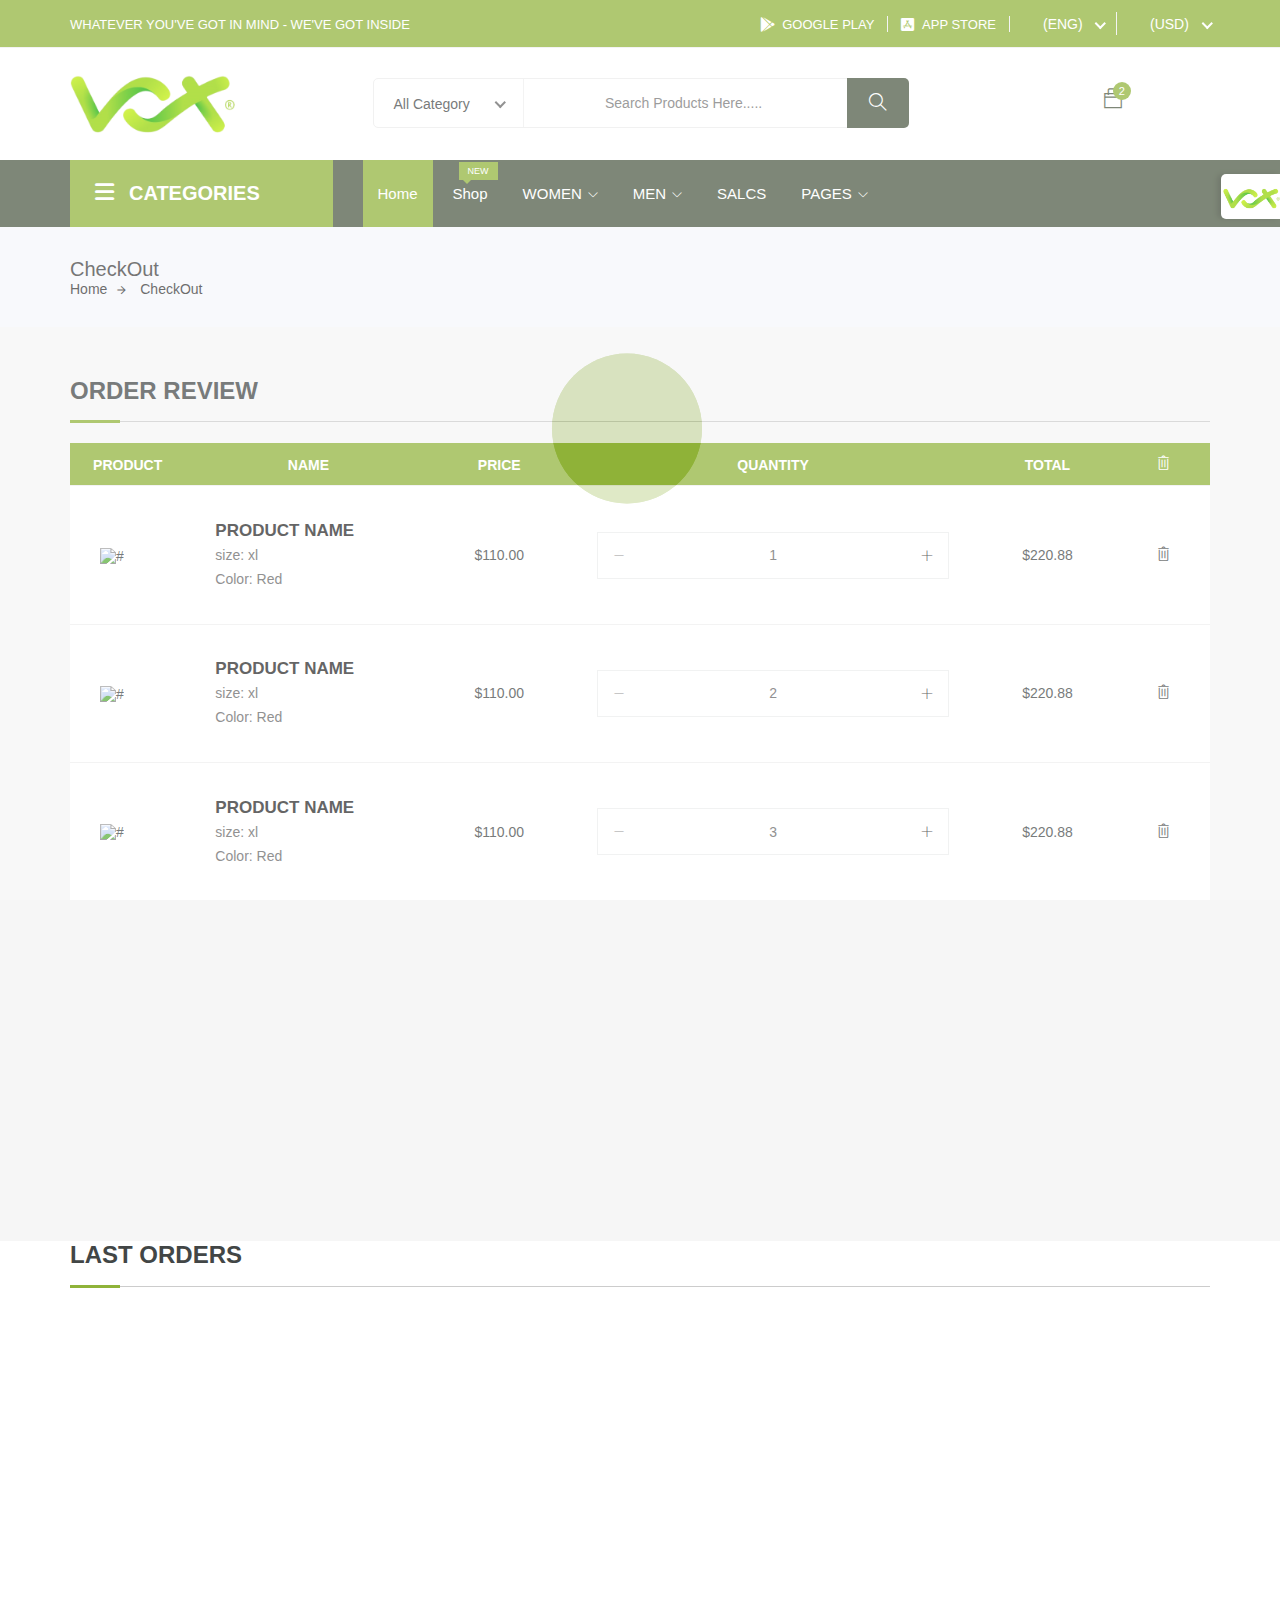
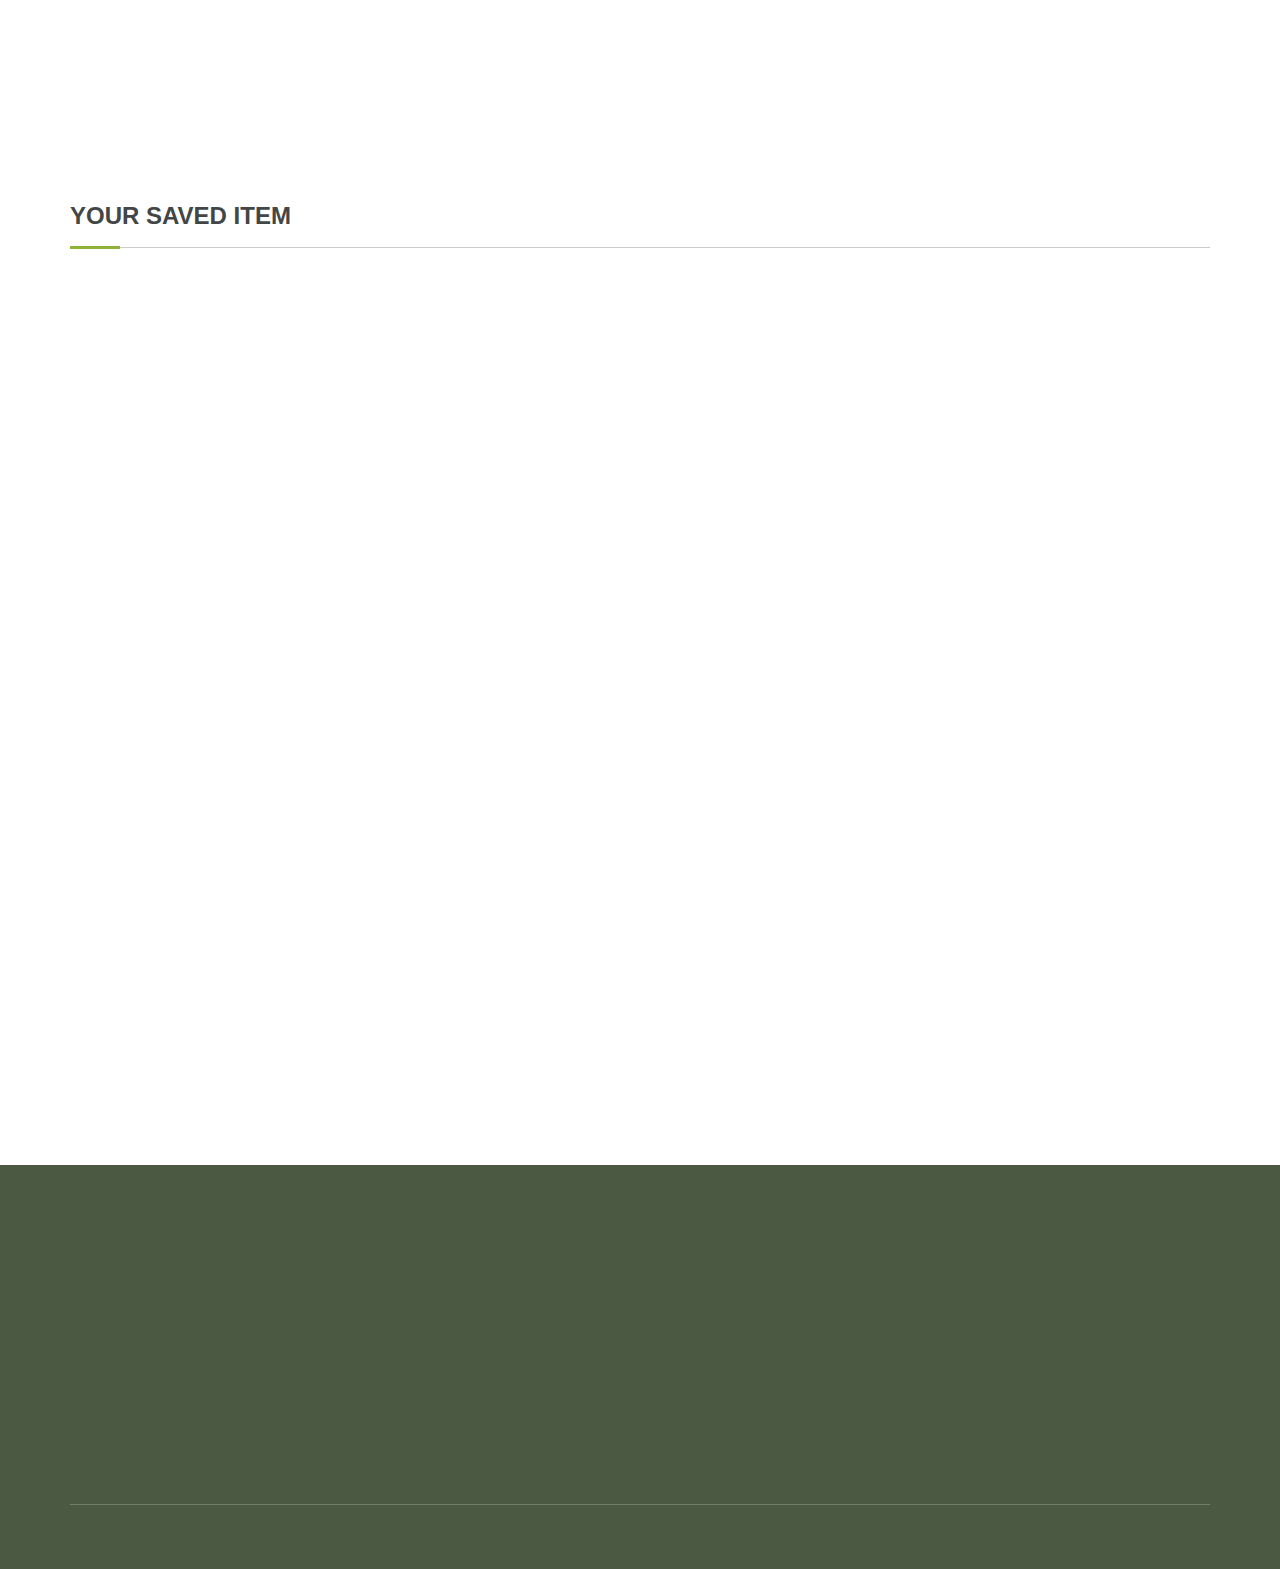
==== commit 997165ae: "Update CheckOut.html" ====
--- a/CheckOut.html
+++ b/CheckOut.html
@@ -2264,8 +2264,8 @@
                 <div class="left">
                   <p>
                     Copyright © 2020
-                    <a href="http://www.wpthemesgrid.com" target="_blank"
-                      >Wpthemesgrid</a
+                    <a href="https://github.com/elged194" target="_blank"
+                      >Hussein-Elged</a
                     >
                     - All Rights Reserved.
                   </p>
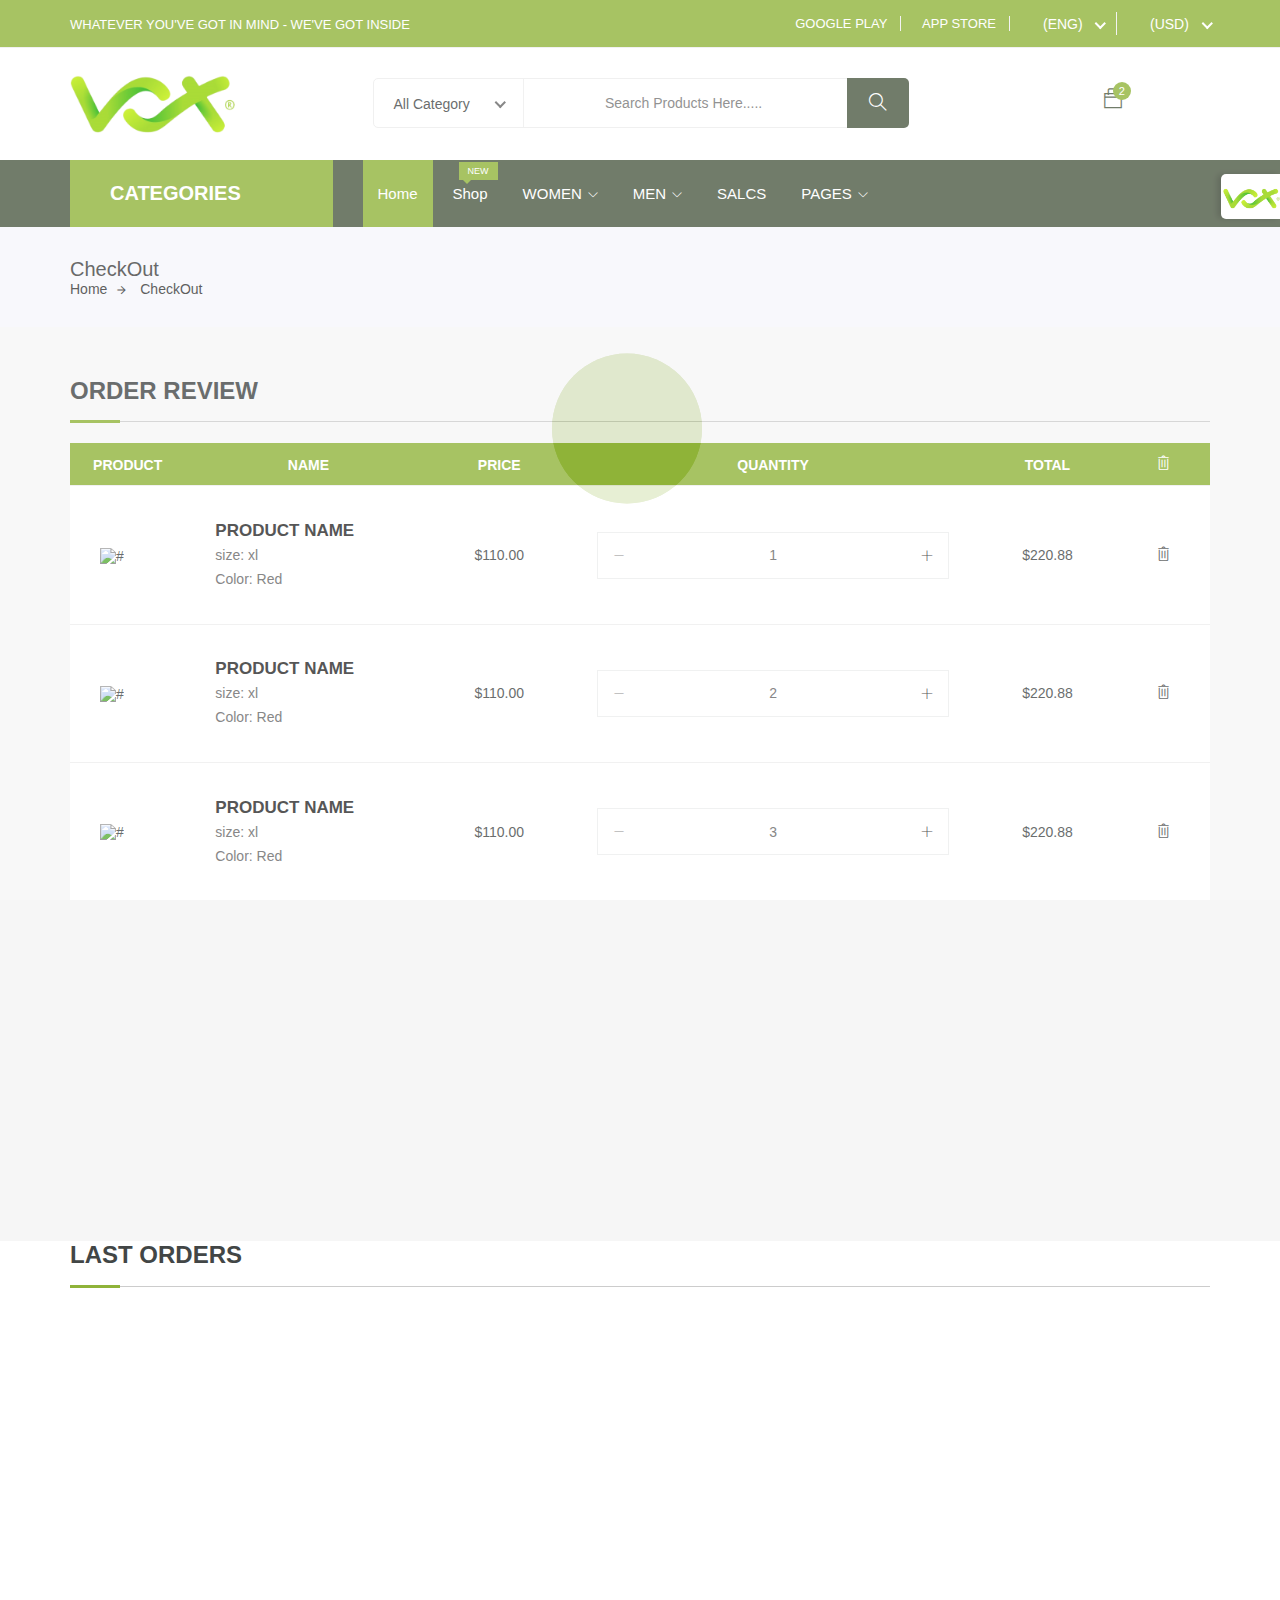
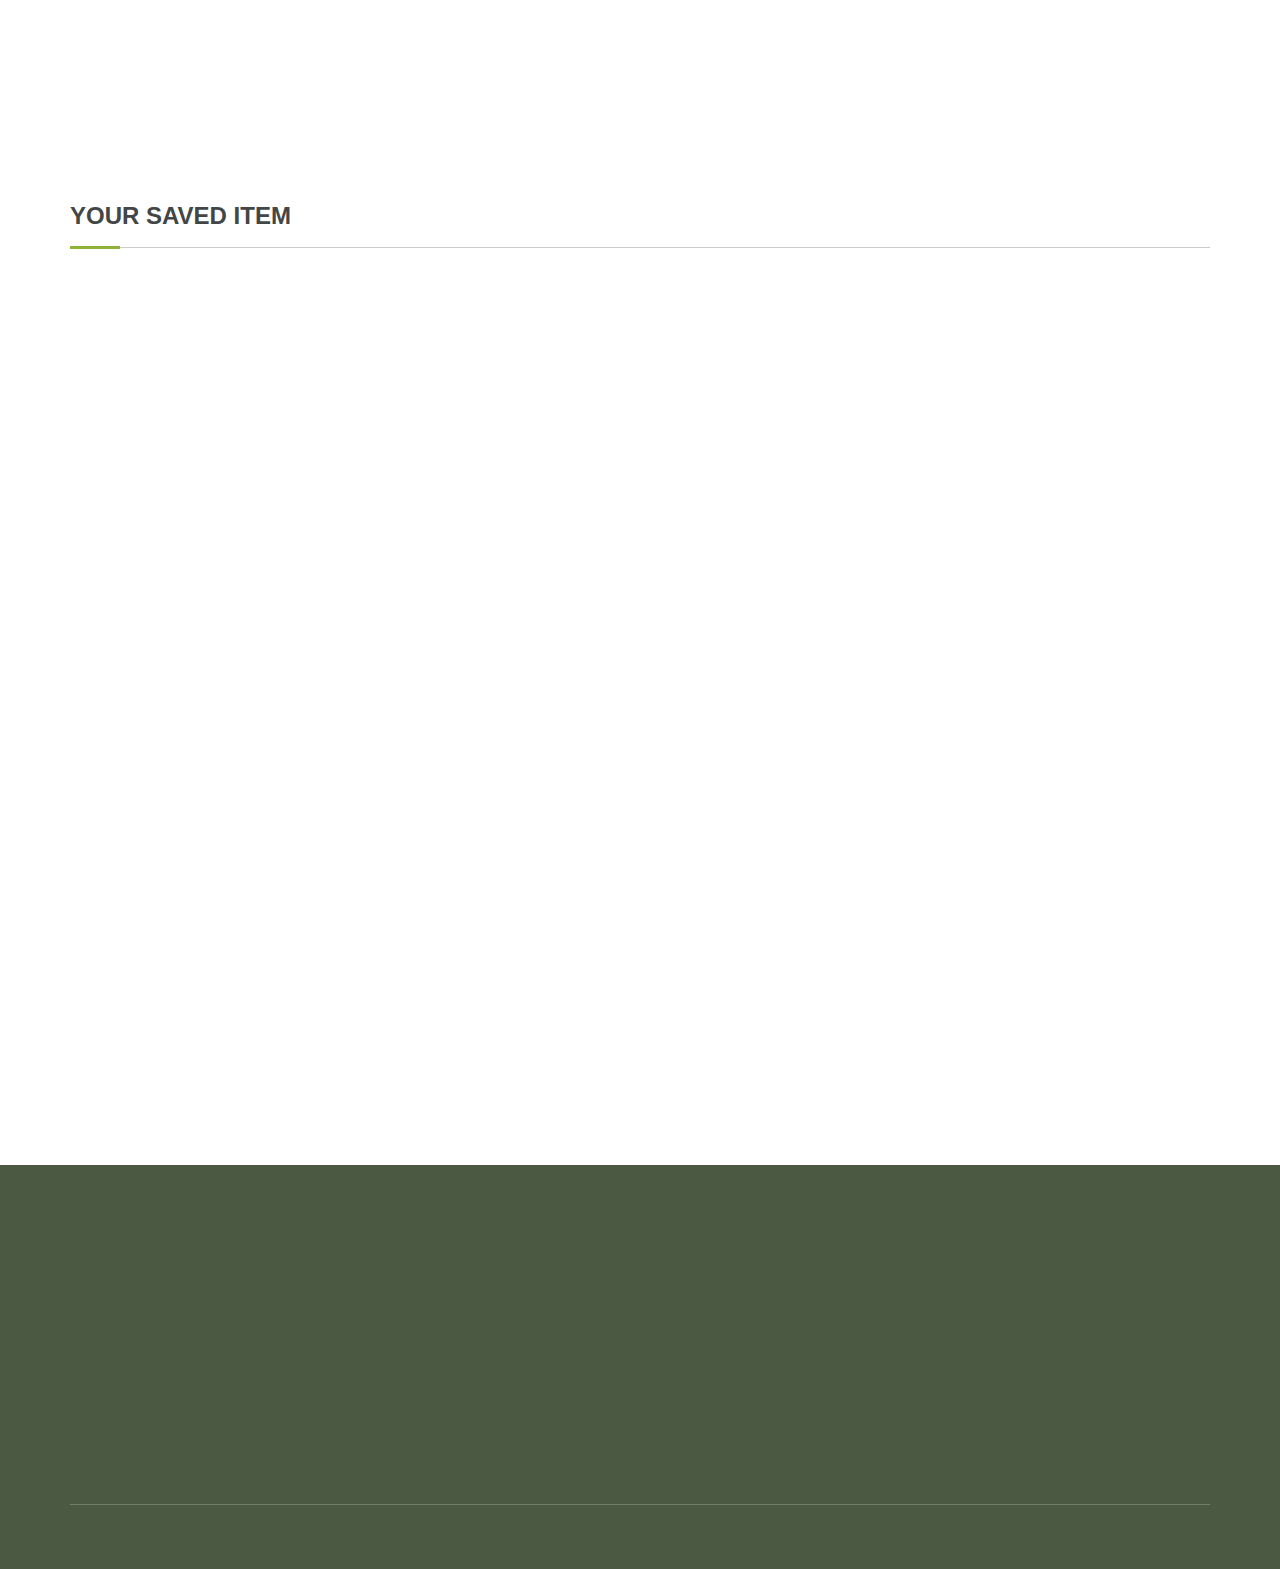
==== commit e41f6046: "Update CheckOut.html" ====
--- a/CheckOut.html
+++ b/CheckOut.html
@@ -20,7 +20,9 @@
     <link rel="stylesheet" href="css/bootstrap.css" />
     <!-- Font Awesome -->
     <!-- <link rel="stylesheet" href="css/font-awesome.css" /> -->
-    <link rel="stylesheet" href="fontawesome/css/all.css" />
+<!--     <link rel="stylesheet" href="fontawesome/css/all.css" /> -->
+        <link rel="stylesheet" href="https://cdnjs.cloudflare.com/ajax/libs/font-awesome/6.6.0/css/all.min.css" integrity="sha512-Kc323vGBEqzTmouAECnVceyQqyqdsSiqLQISBL29aUW4U/M7pSPA/gEUZQqv1cwx4OnYxTxve5UMg5GT6L4JJg==" crossorigin="anonymous" referrerpolicy="no-referrer" />
+
     <!-- Themify Icons -->
     <link rel="stylesheet" href="css/themify-icons.css" />
     <!-- Nice Select CSS -->
